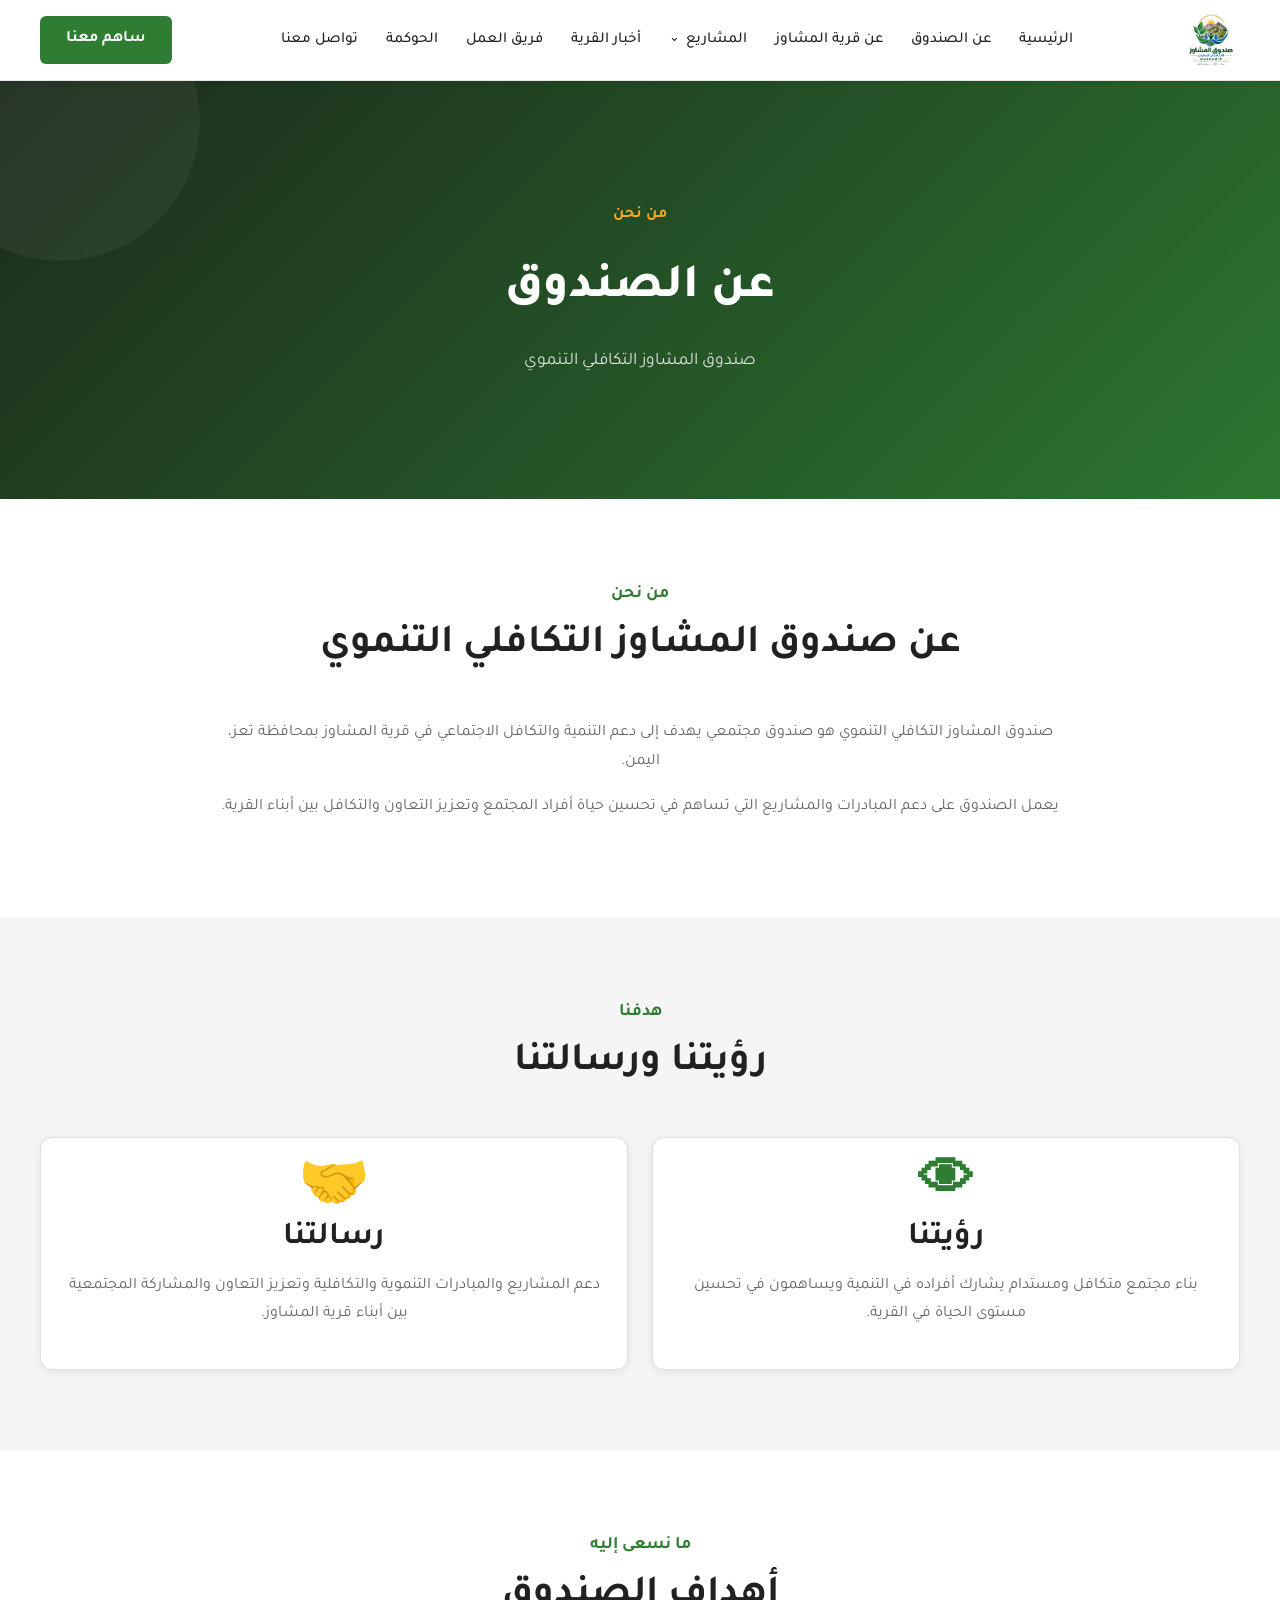
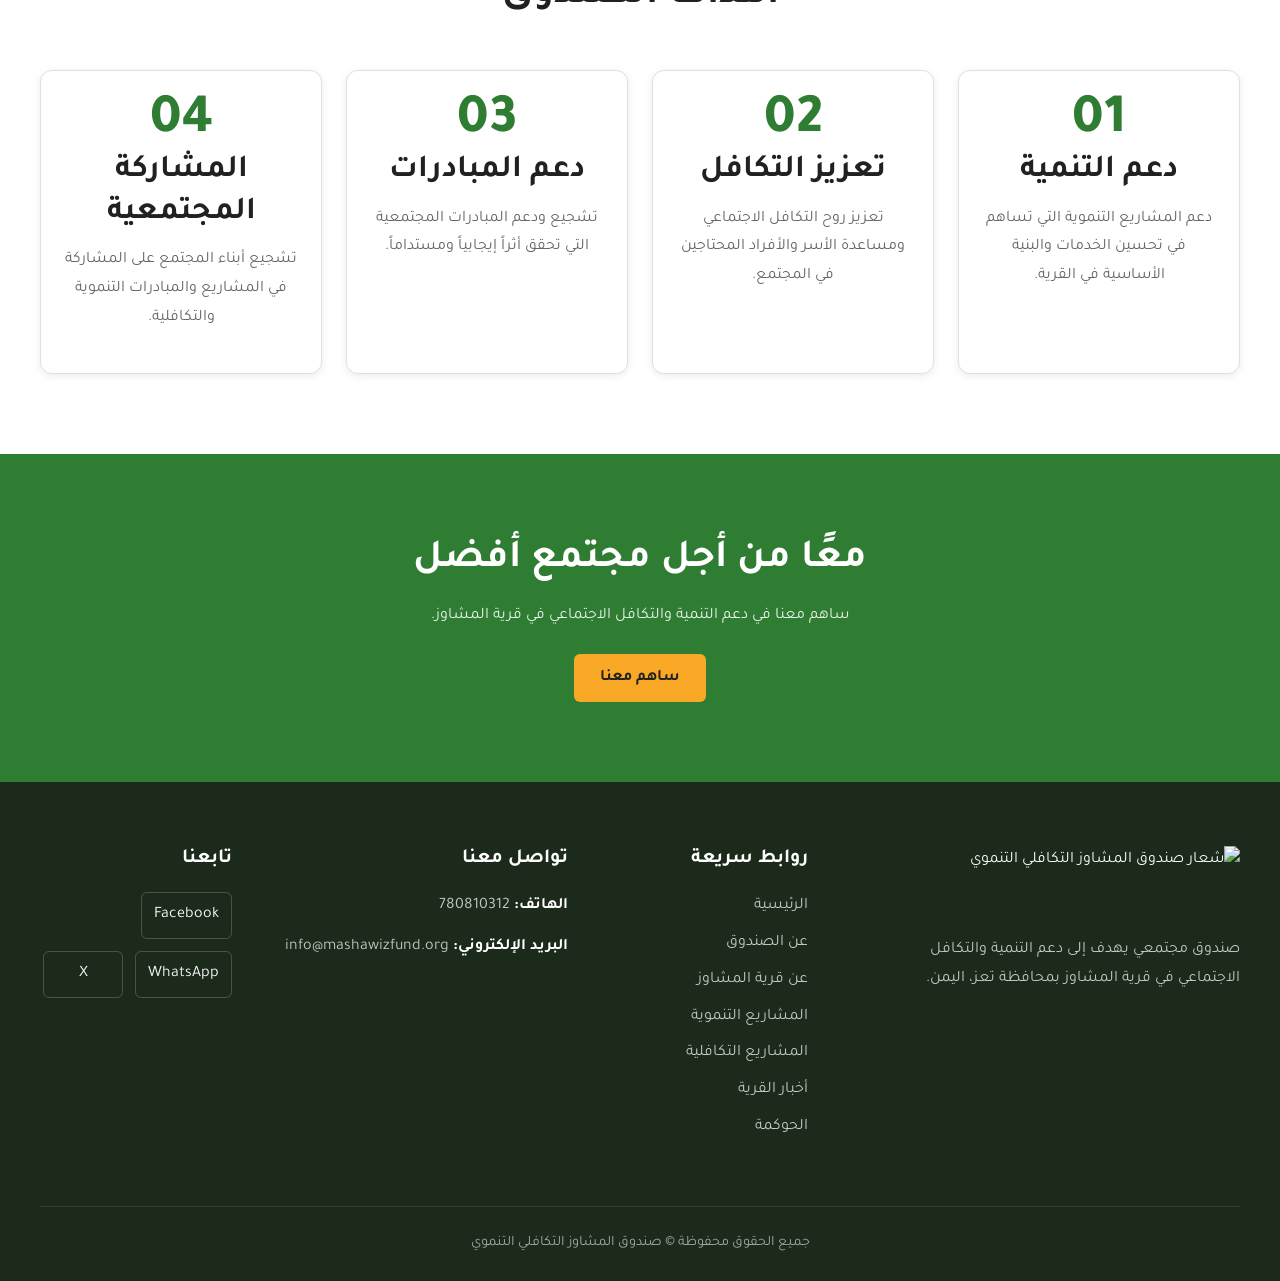
==== about/about.html @ 33dc65da "New Update" ====
<!DOCTYPE html>
<html lang="ar" dir="rtl">

<head>
    <meta charset="UTF-8">
    <meta name="viewport" content="width=device-width, initial-scale=1.0">

    <title>صندوق المشاوز التكافلي التنموي</title>

    <!-- Google Fonts -->
    <link rel="preconnect" href="https://fonts.googleapis.com">
    <link rel="preconnect" href="https://fonts.gstatic.com" crossorigin>

    <!-- Choose Tajawal or Cairo according to the project design -->
    <link href="https://fonts.googleapis.com/css2?family=Tajawal:wght@400;500;700;800&display=swap" rel="stylesheet">

    <!-- Main Stylesheet (shared across the whole site) -->
    <link rel="stylesheet" href="../Index/css/main.css">
    <link rel="stylesheet" href="../Index/css/header.css">
    <link rel="stylesheet" href="../Index/css/footer.css">
    <link rel="stylesheet" href="../Index/css/hero.css">
    <link rel="stylesheet" href="../Index/css/cards.css">
    <link rel="stylesheet" href="../Index/css/responsive.css">
</head>

<body>

    <!-- =====================================================
         HEADER / NAVBAR
         Shared across all pages
    ====================================================== -->
    <header class="site-header">

        <div class="container">

            <!-- Logo -->
            <a href="../Index/index.html" class="site-header__logo">
                <img src="../Images/logo.png" alt="شعار صندوق المشاوز التكافلي التنموي">
            </a>

            <!-- Mobile Menu Toggle -->
            <input type="checkbox" id="menu-toggle" class="site-header__menu-checkbox" aria-label="فتح القائمة">
            <label for="menu-toggle" class="site-header__menu-toggle" aria-label="فتح القائمة">
                <span></span>
                <span></span>
                <span></span>
            </label>

            <!-- Main Navigation -->
            <nav class="site-header__nav" aria-label="القائمة الرئيسية">

                <ul class="site-header__nav-list">

                    <li class="site-header__nav-item">
                        <a href="../Index/index.html">الرئيسية</a>
                    </li>

                    <li class="site-header__nav-item">
                        <a href="../about/about.html">عن الصندوق</a>
                    </li>

                    <li class="site-header__nav-item">
                        <a href="../village/village.html">عن قرية المشاوز</a>
                    </li>

                    <!-- Projects Dropdown -->
                    <li class="site-header__nav-item site-header__nav-item--dropdown">

                        <a href="../project/projects.html">
                            المشاريع
                        </a>

                        <ul class="site-header__dropdown">

                            <li>
                                <a href="..//project/projects.html">
                                    المشاريع التنموية
                                </a>
                            </li>

                            <li>
                                <a href="../Solidarity/solidarity.html">
                                    المشاريع التكافلية
                                </a>
                            </li>

                        </ul>

                    </li>

                    <li class="site-header__nav-item">
                        <a href="../news/news.html">أخبار القرية</a>
                    </li>

                    <li class="site-header__nav-item">
                        <a href="../team/team.html">فريق العمل</a>
                    </li>

                    <li class="site-header__nav-item">
                        <a href="../Governence/governence.html">الحوكمة</a>
                    </li>

                    <li class="site-header__nav-item">
                        <a href="../contact/contact.html">تواصل معنا</a>
                    </li>

                </ul>

            </nav>

            <!-- Main CTA -->
            <a href="../contribute/contribute.html" class="btn btn--primary">
                ساهم معنا
            </a>

        </div>

    </header>




    <main>

        <!-- =====================================================
             PAGE HERO
             Shared .page-hero from hero.css — reused across all
             
        ====================================================== -->
        <section class="page-hero">

            <div class="container">

                <p class="page-hero__label">
                    من نحن
                </p>

                <h1 class="page-hero__title">
                    عن الصندوق
                </h1>

                <p class="page-hero__description">
                    صندوق المشاوز التكافلي التنموي
                </p>

            </div>

        </section>


        <!-- =====================================================
             ABOUT INTRODUCTION
             Reuses .about-preview from cards.css
        ====================================================== -->
        <section class="about-preview">

            <div class="container">

                <div class="section-heading">

                    <span class="section-heading__label">
                        من نحن
                    </span>

                    <h2 class="section-heading__title">
                        عن صندوق المشاوز التكافلي التنموي
                    </h2>

                </div>

                <div class="about-preview__content">

                    <div class="about-preview__text">

                        <p>
                            صندوق المشاوز التكافلي التنموي هو صندوق مجتمعي
                            يهدف إلى دعم التنمية والتكافل الاجتماعي في قرية
                            المشاوز بمحافظة تعز، اليمن.
                        </p>

                        <p>
                            يعمل الصندوق على دعم المبادرات والمشاريع التي
                            تساهم في تحسين حياة أفراد المجتمع وتعزيز التعاون
                            والتكافل بين أبناء القرية.
                        </p>

                    </div>

                </div>

            </div>

        </section>


        <!-- =====================================================
             VISION & MISSION
             Reuses .solidarity-preview (bg + padding), .news-grid
             (2-col layout) and .team-card (card shell) from cards.css
        ====================================================== -->
        <section class="solidarity-preview">

            <div class="container">

                <div class="section-heading">

                    <span class="section-heading__label">
                        هدفنا
                    </span>

                    <h2 class="section-heading__title">
                        رؤيتنا ورسالتنا
                    </h2>

                </div>

                <div class="news-grid">

                    <!-- Vision -->
                    <article class="team-card">

                        <div class="stat-card__number">
                            👁
                        </div>

                        <h3 class="project-card__title">
                            رؤيتنا
                        </h3>

                        <p class="project-card__description">
                            بناء مجتمع متكافل ومستدام يشارك أفراده
                            في التنمية ويساهمون في تحسين مستوى الحياة
                            في القرية.
                        </p>

                    </article>

                    <!-- Mission -->
                    <article class="team-card">

                        <div class="stat-card__number">
                            🤝
                        </div>

                        <h3 class="project-card__title">
                            رسالتنا
                        </h3>

                        <p class="project-card__description">
                            دعم المشاريع والمبادرات التنموية والتكافلية
                            وتعزيز التعاون والمشاركة المجتمعية بين أبناء
                            قرية المشاوز.
                        </p>

                    </article>

                </div>

            </div>

        </section>


        <!-- =====================================================
             GOALS
             Reuses .team-preview (padding), .team-grid (4-col,
             already responsive) and .team-card from cards.css
        ====================================================== -->
        <section class="team-preview">

            <div class="container">

                <div class="section-heading">

                    <span class="section-heading__label">
                        ما نسعى إليه
                    </span>

                    <h2 class="section-heading__title">
                        أهداف الصندوق
                    </h2>

                </div>

                <div class="team-grid">

                    <!-- Goal 1 -->
                    <article class="team-card">

                        <div class="stat-card__number">
                            01
                        </div>

                        <h3 class="project-card__title">
                            دعم التنمية
                        </h3>

                        <p class="project-card__description">
                            دعم المشاريع التنموية التي تساهم في تحسين
                            الخدمات والبنية الأساسية في القرية.
                        </p>

                    </article>

                    <!-- Goal 2 -->
                    <article class="team-card">

                        <div class="stat-card__number">
                            02
                        </div>

                        <h3 class="project-card__title">
                            تعزيز التكافل
                        </h3>

                        <p class="project-card__description">
                            تعزيز روح التكافل الاجتماعي ومساعدة الأسر
                            والأفراد المحتاجين في المجتمع.
                        </p>

                    </article>

                    <!-- Goal 3 -->
                    <article class="team-card">

                        <div class="stat-card__number">
                            03
                        </div>

                        <h3 class="project-card__title">
                            دعم المبادرات
                        </h3>

                        <p class="project-card__description">
                            تشجيع ودعم المبادرات المجتمعية التي تحقق
                            أثراً إيجابياً ومستداماً.
                        </p>

                    </article>

                    <!-- Goal 4 -->
                    <article class="team-card">

                        <div class="stat-card__number">
                            04
                        </div>

                        <h3 class="project-card__title">
                            المشاركة المجتمعية
                        </h3>

                        <p class="project-card__description">
                            تشجيع أبناء المجتمع على المشاركة في المشاريع
                            والمبادرات التنموية والتكافلية.
                        </p>

                    </article>

                </div>

            </div>

        </section>


        <!-- =====================================================
             CONTRIBUTE CTA
             Reuses .contribute-cta from cards.css (same as homepage)
        ====================================================== -->
        <section class="contribute-cta">

            <div class="container">

                <div class="contribute-cta__content">

                    <h2>
                        معًا من أجل مجتمع أفضل
                    </h2>

                    <p>
                        ساهم معنا في دعم التنمية والتكافل الاجتماعي
                        في قرية المشاوز.
                    </p>

                    <a href="../contribute/contribute.html" class="btn btn--accent">
                        ساهم معنا
                    </a>

                </div>

            </div>

        </section>

    </main>




    <!-- =====================================================
         FOOTER
         Shared across all pages
    ====================================================== -->
    <footer class="site-footer">

        <div class="container">

            <div class="site-footer__grid">

                <!-- Footer About -->
                <div class="site-footer__about">

                    <a href="../Index/index.html" class="site-footer__logo">
                        <img src="../images/logo.png" alt="شعار صندوق المشاوز التكافلي التنموي">
                    </a>

                    <p>
                        صندوق مجتمعي يهدف إلى دعم التنمية والتكافل
                        الاجتماعي في قرية المشاوز بمحافظة تعز، اليمن.
                    </p>

                </div>


                <!-- Quick Links -->
                <div class="site-footer__links">

                    <h3>
                        روابط سريعة
                    </h3>

                    <ul>

                        <li>
                            <a href="../Index/index.html">
                                الرئيسية
                            </a>
                        </li>

                        <li>
                            <a href="about.html">
                                عن الصندوق
                            </a>
                        </li>

                        <li>
                            <a href="../village/village.html">
                                عن قرية المشاوز
                            </a>
                        </li>

                        <li>
                            <a href="../project/projects.html">
                                المشاريع التنموية
                            </a>
                        </li>

                        <li>
                            <a href="../Solidarity/solidarity.html">
                                المشاريع التكافلية
                            </a>
                        </li>

                        <li>
                            <a href="../news/news.html">
                                أخبار القرية
                            </a>
                        </li>

                        <li>
                            <a href="../Governence/governence.html">
                                الحوكمة
                            </a>
                        </li>

                    </ul>

                </div>


                <!-- Contact Information -->
                <div class="site-footer__contact">

                    <h3>
                        تواصل معنا
                    </h3>

                    <address>

                        <p>
                            <strong>الهاتف:</strong>
                            <a href="tel:780810312">
                                780810312
                            </a>
                        </p>

                        <p>
                            <strong>البريد الإلكتروني:</strong>
                            <a href="mailto:info@mashawizfund.org">
                                info@mashawizfund.org
                            </a>
                        </p>

                    </address>

                </div>


                <!-- Social Media -->
                <div class="site-footer__social">

                    <h3>
                        تابعنا
                    </h3>

                    <div class="social-links">

                        <a href="#" aria-label="فيسبوك">
                            Facebook
                        </a>

                        <a href="#" aria-label="واتساب">
                            WhatsApp
                        </a>

                        <a href="#" aria-label="تويتر">
                            X
                        </a>

                    </div>

                </div>

            </div>


            <!-- Footer Bottom -->
            <div class="site-footer__bottom">

                <p>
                    جميع الحقوق محفوظة © صندوق المشاوز التكافلي التنموي
                </p>

            </div>

        </div>

    </footer>


</body>

</html>
---- Index/css/main.css ----
/* =========================================================
   MAIN CSS
   Global styles, variables, typography and utilities
========================================================= */

/* -------------------------
   Design System
------------------------- */
:root {
    /* Primary Colors */
    --primary-color: #2E7D32;
    --primary-light: #4CAF50;

    /* Secondary Colors */
    --secondary-color: #1565C0;

    /* Accent */
    --accent-color: #F9A825;

    /* Text */
    --text-dark: #212121;
    --text-light: #FAFAFA;

    /* Backgrounds */
    --bg-light: #F5F5F5;
    --bg-dark: #1B2A1B;

    /* Additional UI Colors */
    --white: #FFFFFF;
    --border-color: #E0E0E0;
    --text-muted: #666666;

    /* Typography */
    --font-family: "Tajawal", "Cairo", sans-serif;

    /* Font Sizes */
    --fs-xs: 0.8rem;
    --fs-sm: 0.9rem;
    --fs-md: 1rem;
    --fs-lg: 1.1rem;
    --fs-xl: 1.5rem;
    --fs-2xl: 2rem;
    --fs-3xl: 2.5rem;
    --fs-4xl: 3rem;

    /* Layout */
    --container-width: 1200px;
    --section-padding: 5rem 0;

    /* Borders */
    --radius-sm: 6px;
    --radius-md: 12px;
    --radius-lg: 20px;

    /* Shadows */
    --shadow-sm: 0 2px 8px rgba(0, 0, 0, 0.08);
    --shadow-md: 0 8px 25px rgba(0, 0, 0, 0.10);
    --shadow-lg: 0 15px 40px rgba(0, 0, 0, 0.15);

    /* Transitions */
    --transition-fast: 0.2s ease;
    --transition-normal: 0.3s ease;

    /* -----------------------------------------------------
       Added from Governence/main.css & Solidarity/main.css
       (tokens that only existed locally on those pages)
       ----------------------------------------------------- */
    --text-medium: #555555;
    --bg-white: #FFFFFF;
    --border-light: #E5E5E5;
    --border-medium: #D6D6D6;

    --font-size-sm: 0.9rem;
    --font-size-base: 1rem;
    --font-size-lg: 1.1rem;

    --heading-xl: 3rem;
    --heading-lg: 2.4rem;
    --heading-md: 1.8rem;
    --heading-sm: 1.35rem;

    --line-height-body: 1.9;
    --line-height-heading: 1.35;

    --space-xs: 4px;
    --space-sm: 8px;
    --space-md: 16px;
    --space-lg: 24px;
    --space-xl: 32px;
    --space-2xl: 48px;
    --space-3xl: 64px;
    --space-4xl: 80px;
}


/* -------------------------
   Reset
------------------------- */
* {
    box-sizing: border-box;
    margin: 0;
    padding: 0;
}

html {
    scroll-behavior: smooth;
}

body {
    font-family: var(--font-family);
    font-size: var(--fs-md);
    line-height: 1.8;
    color: var(--text-dark);
    background-color: var(--white);
    direction: rtl;
}

img {
    display: block;
    width: 100%;
    max-width: 100%;
}

a {
    color: inherit;
    text-decoration: none;
}

button,
input,
textarea,
select {
    font: inherit;
}

button {
    cursor: pointer;
}

ul,
ol {
    list-style: none;
}


/* -------------------------
   Container
------------------------- */
.container {
    width: min(100% - 2rem, var(--container-width));
    margin-inline: auto;
}


/* -------------------------
   Typography
------------------------- */
h1,
h2,
h3,
h4,
h5,
h6 {
    line-height: 1.3;
    font-weight: 700;
}

h1 {
    font-size: clamp(2.5rem, 5vw, 3rem);
}

h2 {
    font-size: clamp(2rem, 4vw, 2.5rem);
}

h3 {
    font-size: clamp(1.5rem, 3vw, 2rem);
}

p {
    font-size: 1rem;
}


/* -------------------------
   Buttons
------------------------- */
.btn {
    display: inline-flex;
    align-items: center;
    justify-content: center;

    min-height: 48px;
    padding: 0.7rem 1.5rem;

    border: 2px solid transparent;
    border-radius: var(--radius-sm);

    font-weight: 700;
    line-height: 1.2;

    transition:
        background-color var(--transition-normal),
        color var(--transition-normal),
        border-color var(--transition-normal),
        transform var(--transition-normal),
        box-shadow var(--transition-normal);
}

.btn:hover {
    transform: translateY(-2px);
}

.btn--primary {
    color: var(--text-light);
    background-color: var(--primary-color);
}

.btn--primary:hover {
    background-color: var(--primary-light);
    box-shadow: var(--shadow-sm);
}

.btn--secondary {
    color: var(--white);
    background-color: var(--secondary-color);
}

.btn--secondary:hover {
    background-color: #0D47A1;
}

.btn--accent {
    color: var(--text-dark);
    background-color: var(--accent-color);
}

.btn--accent:hover {
    background-color: #FBC02D;
}

.btn--outline {
    color: var(--primary-color);
    background-color: transparent;
    border-color: var(--primary-color);
}

.btn--outline:hover {
    color: var(--white);
    background-color: var(--primary-color);
}
/* -------------------------
   Form Elements
   Generic input/textarea/label styling, reusable on any
   page that needs a form (contact, volunteer sign-up...).
------------------------- */
.form-group {
    margin-bottom: 1.5rem;
}

.form-group label {
    display: block;

    margin-bottom: 0.5rem;

    color: var(--text-dark);
    font-size: var(--fs-sm);
    font-weight: 700;
}

.form-group input,
.form-group textarea {
    width: 100%;

    padding: 0.75rem 1rem;

    color: var(--text-dark);
    background-color: var(--white);

    border: 1px solid var(--border-color);
    border-radius: var(--radius-sm);

    transition:
        border-color var(--transition-fast),
        box-shadow var(--transition-fast);
}

.form-group textarea {
    resize: vertical;
}

.form-group input::placeholder,
.form-group textarea::placeholder {
    color: var(--text-muted);
}

.form-group input:focus,
.form-group textarea:focus {
    outline: none;

    border-color: var(--primary-color);
    box-shadow: 0 0 0 3px rgba(46, 125, 50, 0.15);
}

/* -------------------------
   Section Heading
------------------------- */
.section-heading {
    max-width: 750px;
    margin: 0 auto 3rem;
    text-align: center;
}

.section-heading__label {
    display: inline-block;
    margin-bottom: 0.5rem;

    color: var(--primary-color);
    font-size: var(--fs-lg);
    font-weight: 700;
}

.section-heading__title {
    margin-bottom: 1rem;
}

.section-heading__description {
    color: var(--text-muted);
}

.section-action {
    margin-top: 2.5rem;
    text-align: center;
}


/* -------------------------
   Global Sections
------------------------- */
.about-preview,
.statistics,
.projects-preview,
.solidarity-preview,
.village-preview,
.news-preview,
.team-preview,
.governance-preview,
.contribute-cta {
    padding: var(--section-padding);
}


/* =========================================================
   ADDED FROM LOCAL FILES (Governence/main.css & Solidarity/main.css)
   Everything below is new — nothing above this line was changed.
========================================================= */

/* -------------------------
   Section System
   (identical in both local files)
------------------------- */
.section {
    padding-block: var(--space-4xl);
}

.section--light {
    background-color: var(--bg-light);
}

.section-heading--center {
    margin-inline: auto;
    text-align: center;
}

.section-heading--center .section-heading__description {
    margin-inline: auto;
}


/* -------------------------
   Section Label
   (identical in both local files)
------------------------- */
.section-label {
    display: inline-flex;
    align-items: center;
    gap: var(--space-sm);

    color: var(--primary-color);
    font-size: var(--font-size-sm);
    font-weight: 700;
}

.section-label::before {
    content: "";

    width: 28px;
    height: 3px;

    border-radius: 20px;

    background-color: var(--accent-color);
}

.section-label--light {
    color: var(--text-light);
}


/* -------------------------
   Page Hero
   NOTE: Governence and Solidarity versions differ slightly —
   Governence has one decorative circle (::after), Solidarity
   has two (::before + ::after) with a gold-tinted second one,
   and the gradient opacity differs very slightly (.97/.92 vs
   .98/.93). This is the Governence version. If you want
   Solidarity's extra circle preserved, it should stay as a
   small page-specific override rather than merged here.
------------------------- */
.page-hero {
    position: relative;

    padding-block: 90px;

    background:
        linear-gradient(
            135deg,
            rgba(27, 42, 27, 0.97),
            rgba(46, 125, 50, 0.92)
        );

    overflow: hidden;
}

.page-hero::after {
    content: "";

    position: absolute;

    width: 280px;
    height: 280px;

    top: -100px;
    left: -80px;

    border-radius: 50%;

    background: rgba(255, 255, 255, 0.05);
}

.page-hero__container {
    position: relative;
    z-index: 1;
}

.page-hero .section-label {
    color: #D8EFD9;
}

.page-hero__title {
    margin-top: var(--space-md);

    color: var(--text-light);
    font-size: var(--heading-xl);
    font-weight: 800;
}

.page-hero__description {
    max-width: 720px;
    margin-top: var(--space-lg);

    color: rgba(255, 255, 255, 0.88);
    font-size: 1.1rem;
    line-height: 2;
}


/* -------------------------
   CTA Box
   NOTE: Solidarity adds a second decorative pseudo-element
   (::after, gold-tinted circle top-right) that Governence
   doesn't have. This is the shared/common version (::before
   only). Add Solidarity's ::after separately if you want to
   keep that extra decoration on the Solidarity page.
------------------------- */
.cta-box {
    position: relative;

    display: flex;
    align-items: center;
    justify-content: space-between;
    gap: var(--space-2xl);

    padding: var(--space-3xl);

    background-color: var(--bg-dark);
    border-radius: var(--radius-lg);

    overflow: hidden;
}

.cta-box::before {
    content: "";

    position: absolute;

    width: 240px;
    height: 240px;

    left: -80px;
    bottom: -120px;

    border-radius: 50%;

    background-color: rgba(76, 175, 80, 0.12);
}

.cta-box__content {
    position: relative;
    z-index: 1;

    max-width: 700px;
}

.cta-box__title {
    margin-top: var(--space-md);

    color: var(--text-light);
    font-size: var(--heading-md);
}

.cta-box__text {
    margin-top: var(--space-md);

    color: rgba(255, 255, 255, 0.78);
    line-height: 1.9;
}

.cta-box__action {
    position: relative;
    z-index: 1;

    flex-shrink: 0;
}


/* -------------------------
   Secondary Button System (".button", distinct from ".btn")
   NOTE: this is a second, separate button naming convention
   used only on Governence/Solidarity markup. Left as-is and
   not merged into ".btn" per your instruction not to change
   existing classes. Governence's version includes a
   button--primary:hover state that Solidarity's didn't have;
   included here since it doesn't remove anything, only adds
   a hover effect that was previously missing on Solidarity.
------------------------- */
.button {
    display: inline-flex;
    align-items: center;
    justify-content: center;

    min-height: 48px;
    padding: 12px 24px;

    border: 2px solid transparent;
    border-radius: var(--radius-sm);

    font-weight: 700;
    cursor: pointer;

    transition:
        background-color var(--transition-fast),
        color var(--transition-fast),
        transform var(--transition-fast),
        box-shadow var(--transition-fast);
}

.button:hover {
    transform: translateY(-2px);
}

.button--primary {
    color: var(--text-light);
    background-color: var(--primary-color);
}

.button--primary:hover {
    background-color: #256B29;
    box-shadow: var(--shadow-sm);
}

.button--secondary {
    color: var(--text-light);
    background-color: var(--secondary-color);
}

.button--accent {
    color: var(--text-dark);
    background-color: var(--accent-color);
}

.button--outline {
    color: var(--primary-color);
    background-color: transparent;
    border-color: var(--primary-color);
}


/* =========================================================
   GOVERNANCE-SPECIFIC (from Governence/main.css)
========================================================= */

.governance-intro {
    background-color: var(--bg-white);
}

.governance-grid {
    display: grid;
    grid-template-columns: repeat(3, 1fr);
    gap: var(--space-xl);
}

.info-card {
    padding: var(--space-2xl);

    background-color: var(--bg-white);

    border: 1px solid var(--border-light);
    border-radius: var(--radius-md);

    box-shadow: var(--shadow-sm);

    transition:
        transform var(--transition-normal),
        box-shadow var(--transition-normal);
}

.info-card:hover {
    transform: translateY(-5px);
    box-shadow: var(--shadow-md);
}

.info-card__icon {
    display: flex;
    align-items: center;
    justify-content: center;

    width: 52px;
    height: 52px;

    margin-bottom: var(--space-lg);

    color: var(--text-light);
    background-color: var(--primary-color);

    border-radius: var(--radius-sm);

    font-size: 1.4rem;
    font-weight: 700;
}

.info-card:nth-child(2) .info-card__icon {
    background-color: var(--secondary-color);
}

.info-card:nth-child(3) .info-card__icon {
    color: var(--text-dark);
    background-color: var(--accent-color);
}

.info-card__title {
    margin-bottom: var(--space-md);
    font-size: var(--heading-sm);
}

.info-card__text {
    line-height: 1.9;
}

.structure {
    max-width: 900px;
    margin-inline: auto;

    text-align: center;
}

.structure__main {
    display: flex;
    justify-content: center;
}

.structure-card {
    width: 100%;

    padding: var(--space-xl);

    background-color: var(--bg-white);

    border: 1px solid var(--border-light);
    border-radius: var(--radius-md);

    box-shadow: var(--shadow-sm);

    text-align: right;

    transition:
        transform var(--transition-normal),
        box-shadow var(--transition-normal);
}

.structure-card:hover {
    transform: translateY(-4px);
    box-shadow: var(--shadow-md);
}

.structure-card--primary {
    max-width: 520px;
    border-top: 4px solid var(--primary-color);
}

.structure-card__tag {
    display: inline-block;

    margin-bottom: var(--space-sm);
    padding: 4px 12px;

    color: var(--primary-color);
    background-color: #EAF5EA;

    border-radius: 30px;

    font-size: 0.85rem;
    font-weight: 700;
}

.structure-card__tag--blue {
    color: var(--secondary-color);
    background-color: #E8F1FC;
}

.structure-card__tag--gold {
    color: #8A6500;
    background-color: #FFF4D5;
}

.structure-card__title {
    margin-bottom: var(--space-sm);
    font-size: 1.4rem;
}

.structure-card__text {
    line-height: 1.9;
}

.structure__line {
    width: 2px;
    height: 50px;

    margin-inline: auto;

    background-color: var(--border-medium);
}

.structure__children {
    display: grid;
    grid-template-columns: repeat(2, 1fr);
    gap: var(--space-xl);
}

.principles-grid {
    display: grid;
    grid-template-columns: repeat(4, 1fr);
    gap: var(--space-lg);
}

.principle-card {
    position: relative;

    padding: var(--space-xl);
    min-height: 210px;

    background-color: var(--bg-white);

    border: 1px solid var(--border-light);
    border-radius: var(--radius-md);

    overflow: hidden;

    transition:
        transform var(--transition-normal),
        box-shadow var(--transition-normal);
}

.principle-card:hover {
    transform: translateY(-5px);
    box-shadow: var(--shadow-md);
}

.principle-card::after {
    content: "";

    position: absolute;

    width: 90px;
    height: 90px;

    left: -30px;
    bottom: -35px;

    border-radius: 50%;

    background-color: rgba(46, 125, 50, 0.06);
}

.principle-card__number {
    display: block;
    margin-bottom: var(--space-xl);

    color: var(--primary-color);

    font-size: 0.85rem;
    font-weight: 800;
}

.principle-card h3 {
    margin-bottom: var(--space-sm);
    font-size: 1.3rem;
}

.principle-card p {
    line-height: 1.8;
}

.policy-list {
    display: flex;
    flex-direction: column;
    gap: var(--space-lg);

    max-width: 900px;
}

.policy-item {
    display: flex;
    align-items: flex-start;
    gap: var(--space-lg);

    padding: var(--space-xl);

    background-color: var(--bg-white);

    border: 1px solid var(--border-light);
    border-radius: var(--radius-md);

    transition:
        transform var(--transition-normal),
        box-shadow var(--transition-normal);
}

.policy-item:hover {
    transform: translateX(-4px);
    box-shadow: var(--shadow-sm);
}

.policy-item__number {
    flex-shrink: 0;

    display: flex;
    align-items: center;
    justify-content: center;

    width: 48px;
    height: 48px;

    color: var(--text-light);
    background-color: var(--primary-color);

    border-radius: var(--radius-sm);

    font-size: 0.85rem;
    font-weight: 700;
}

.policy-item__content h3 {
    margin-bottom: var(--space-sm);
    font-size: 1.3rem;
}

.policy-item__content p {
    line-height: 1.9;
}

.governance-cta {
    padding-top: 0;
    background-color: var(--bg-white);
}


/* =========================================================
   SOLIDARITY-SPECIFIC (from Solidarity/main.css)
========================================================= */

.solidarity-intro {
    background-color: var(--bg-white);
}

.solidarity-highlights {
    display: grid;
    grid-template-columns: repeat(3, 1fr);
    gap: var(--space-xl);
}

.solidarity-highlight {
    display: flex;
    align-items: flex-start;
    gap: var(--space-lg);

    padding: var(--space-xl);

    background-color: var(--bg-white);

    border: 1px solid var(--border-light);
    border-radius: var(--radius-md);

    box-shadow: var(--shadow-sm);

    transition:
        transform var(--transition-normal),
        box-shadow var(--transition-normal);
}

.solidarity-highlight:hover {
    transform: translateY(-5px);
    box-shadow: var(--shadow-md);
}

.solidarity-highlight__icon {
    display: flex;
    align-items: center;
    justify-content: center;
    flex-shrink: 0;

    width: 52px;
    height: 52px;

    color: var(--text-light);
    background-color: var(--primary-color);

    border-radius: var(--radius-sm);

    font-size: 1.35rem;
    font-weight: 700;
}

.solidarity-highlight__icon--blue {
    background-color: var(--secondary-color);
}

.solidarity-highlight__icon--gold {
    color: var(--text-dark);
    background-color: var(--accent-color);
}

.solidarity-highlight h3 {
    margin-bottom: var(--space-sm);
    font-size: 1.3rem;
}

.solidarity-highlight p {
    line-height: 1.85;
}

.solidarity-grid {
    display: grid;
    grid-template-columns: repeat(2, 1fr);
    gap: var(--space-xl);
}

.solidarity-card {
    display: grid;
    grid-template-columns: 180px 1fr;

    min-height: 240px;

    overflow: hidden;

    background-color: var(--bg-white);

    border: 1px solid var(--border-light);
    border-radius: var(--radius-md);

    box-shadow: var(--shadow-sm);

    transition:
        transform var(--transition-normal),
        box-shadow var(--transition-normal);
}

.solidarity-card:hover {
    transform: translateY(-5px);
    box-shadow: var(--shadow-md);
}

.solidarity-card__visual {
    display: flex;
    align-items: center;
    justify-content: center;

    min-height: 240px;

    color: rgba(255, 255, 255, 0.9);

    background:
        linear-gradient(
            145deg,
            var(--primary-color),
            var(--primary-light)
        );

    font-size: 2.4rem;
    font-weight: 800;
}

.solidarity-card__visual--blue {
    background:
        linear-gradient(
            145deg,
            #1565C0,
            #1976D2
        );
}

.solidarity-card__visual--gold {
    color: var(--text-dark);

    background:
        linear-gradient(
            145deg,
            #F9A825,
            #FFD166
        );
}

.solidarity-card__visual--dark {
    background:
        linear-gradient(
            145deg,
            #1B2A1B,
            #315A31
        );
}

.solidarity-card__content {
    display: flex;
    flex-direction: column;
    align-items: flex-start;

    padding: var(--space-xl);
}

.solidarity-card__category {
    display: inline-block;

    margin-bottom: var(--space-sm);
    padding: 4px 12px;

    color: var(--primary-color);
    background-color: #EAF5EA;

    border-radius: 30px;

    font-size: 0.82rem;
    font-weight: 700;
}

.solidarity-card__title {
    margin-bottom: var(--space-sm);
    font-size: 1.4rem;
}

.solidarity-card__text {
    margin-bottom: var(--space-lg);
    line-height: 1.85;
}

.solidarity-card__link {
    display: inline-flex;
    align-items: center;
    gap: 8px;

    margin-top: auto;

    color: var(--primary-color);
    font-weight: 700;

    transition:
        gap var(--transition-fast),
        color var(--transition-fast);
}

.solidarity-card__link:hover {
    gap: 12px;
    color: var(--secondary-color);
}

.solidarity-process {
    background-color: var(--bg-white);
}

.process-grid {
    display: grid;
    grid-template-columns:
        1fr
        auto
        1fr
        auto
        1fr;

    align-items: center;
    gap: var(--space-lg);

    max-width: 1000px;
    margin-inline: auto;
}

.process-step {
    position: relative;

    padding: var(--space-xl);

    text-align: center;

    background-color: var(--bg-white);

    border: 1px solid var(--border-light);
    border-radius: var(--radius-md);

    box-shadow: var(--shadow-sm);

    transition:
        transform var(--transition-normal),
        box-shadow var(--transition-normal);
}

.process-step:hover {
    transform: translateY(-5px);
    box-shadow: var(--shadow-md);
}

.process-step__number {
    display: flex;
    align-items: center;
    justify-content: center;

    width: 50px;
    height: 50px;

    margin: 0 auto var(--space-lg);

    color: var(--text-light);
    background-color: var(--primary-color);

    border-radius: 50%;

    font-size: 0.85rem;
    font-weight: 800;
}

.process-step:nth-of-type(3) .process-step__number {
    background-color: var(--secondary-color);
}

.process-step h3 {
    margin-bottom: var(--space-sm);
    font-size: 1.3rem;
}

.process-step p {
    line-height: 1.8;
}

.process-arrow {
    color: var(--accent-color);

    font-size: 1.8rem;
    font-weight: 700;
}

.solidarity-cta {
    padding-top: 0;
}
---- Index/css/header.css ----
/* =========================================================
   HEADER / NAVBAR
========================================================= */

.site-header {
    position: relative;
    z-index: 1000;

    width: 100%;

    background-color: #FFFFFF;
    border-bottom: 1px solid #E5E5E5;

    box-shadow: var(--shadow-sm);
}

.site-header>.container {
    min-height: 80px;

    display: flex;
    align-items: center;
    gap: 2rem;
}


/* -------------------------
   Logo
------------------------- */
.site-header__logo {
    flex-shrink: 0;

    display: flex;
    align-items: center;
}

.site-header__logo img {
    width: auto;
    height: 58px;
    object-fit: contain;
}


/* -------------------------
   Navigation
------------------------- */
.site-header__nav {
    flex: 1;
}

.site-header__nav-list {
    display: flex;
    align-items: center;
    justify-content: center;
    gap: 0.25rem;
}

.site-header__nav-item {
    position: relative;
}

.site-header__nav-item>a {
    display: flex;
    align-items: center;

    min-height: 48px;
    padding: 0.5rem 0.75rem;

    color: var(--text-dark);
    font-size: 0.95rem;
    font-weight: 500;

    border-radius: var(--radius-sm);

    transition:
        color var(--transition-fast),
        background-color var(--transition-fast);
}

.site-header__nav-item>a:hover {
    color: var(--primary-color);
    background-color: rgba(46, 125, 50, 0.08);
}


/* -------------------------
   Dropdown
------------------------- */
.site-header__nav-item--dropdown>a::after {
    content: "⌄";

    margin-right: 0.4rem;
    font-size: 0.8rem;
}

.site-header__dropdown {
    position: absolute;
    top: calc(100% + 0.5rem);
    right: 0;

    min-width: 220px;

    padding: 0.5rem;

    /* Solid background */
    background-color: #FFFFFF;

    /* Solid border */
    border: 1px solid #E5E5E5;
    border-radius: var(--radius-md);

    box-shadow: var(--shadow-md);

    opacity: 0;
    visibility: hidden;
    transform: translateY(10px);

    transition:
        opacity var(--transition-normal),
        visibility var(--transition-normal),
        transform var(--transition-normal);

    z-index: 2000;

}

.site-header__nav-item--dropdown:hover .site-header__dropdown {
    opacity: 1;
    visibility: visible;
    transform: translateY(0);
}

.site-header__dropdown a {
    display: block;

    padding: 0.75rem 1rem;

    color: var(--text-dark);
    border-radius: var(--radius-sm);

    transition:
        color var(--transition-fast),
        background-color var(--transition-fast);
}

.site-header__dropdown a:hover {
    color: var(--primary-color);
    background-color: var(--bg-light);
}


/* -------------------------
   CTA
------------------------- */
.site-header>.container>.btn {
    flex-shrink: 0;
}


/* -------------------------
   Mobile Menu Checkbox (hidden)
   
------------------------- */
.site-header__menu-checkbox {
    display: none;
}


/* -------------------------
   Mobile Menu Button (label)
------------------------- */
.site-header__menu-toggle {
    display: none;

    width: 44px;
    height: 44px;

    padding: 0.5rem;

    background: transparent;
    border: 0;

    cursor: pointer;
}

.site-header__menu-toggle span {
    display: block;

    width: 100%;
    height: 3px;

    margin: 5px 0;

    background-color: var(--text-dark);
    border-radius: 3px;

    transition:
        transform 0.3s ease,
        opacity 0.3s ease;
}


/* -------------------------
   Hamburger → X animation
   When the checkbox is checked, the three
   bars morph into an X.
------------------------- */
.site-header__menu-checkbox:checked~.site-header__menu-toggle span:nth-child(1) {
    transform: translateY(8px) rotate(45deg);
}

.site-header__menu-checkbox:checked~.site-header__menu-toggle span:nth-child(2) {
    opacity: 0;
}

.site-header__menu-checkbox:checked~.site-header__menu-toggle span:nth-child(3) {
    transform: translateY(-8px) rotate(-45deg);
}
---- Index/css/footer.css ----
/* =========================================================
   FOOTER
========================================================= */

.site-footer {
    color: var(--text-light);
    background-color: var(--bg-dark);
}


/* -------------------------
   Footer Grid
------------------------- */
.site-footer__grid {
    display: grid;

    grid-template-columns:
        2fr
        1fr
        1.5fr
        1fr;

    gap: 3rem;

    padding: 4rem 0;
}


/* -------------------------
   Footer Headings
------------------------- */
.site-footer h3 {
    margin-bottom: 1.25rem;

    color: var(--white);
    font-size: 1.25rem;
}


/* -------------------------
   Footer About
------------------------- */
.site-footer__logo {
    display: inline-block;
    margin-bottom: 1.25rem;
}

.site-footer__logo img {
    width: auto;
    height: 70px;
}

.site-footer__about p {
    max-width: 350px;

    color: rgba(250, 250, 250, 0.75);
}


/* -------------------------
   Quick Links
------------------------- */
.site-footer__links ul {
    display: flex;
    flex-direction: column;
    gap: 0.5rem;
}

.site-footer__links a {
    color: rgba(250, 250, 250, 0.75);

    transition:
        color var(--transition-fast),
        padding-right var(--transition-fast);
}

.site-footer__links a:hover {
    padding-right: 5px;
    color: var(--white);
}


/* -------------------------
   Contact
------------------------- */
.site-footer__contact address {
    font-style: normal;
}

.site-footer__contact p {
    margin-bottom: 0.75rem;
    color: rgba(250, 250, 250, 0.75);
}

.site-footer__contact strong {
    color: var(--white);
}

.site-footer__contact a {
    transition: color var(--transition-fast);
}

.site-footer__contact a:hover {
    color: var(--accent-color);
}


/* -------------------------
   Social Media
------------------------- */
.social-links {
    display: flex;
    flex-wrap: wrap;
    gap: 0.75rem;
}

.social-links a {
    display: inline-flex;
    align-items: center;
    justify-content: center;

    min-width: 80px;
    padding: 0.5rem 0.75rem;

    color: var(--text-light);

    border: 1px solid rgba(250, 250, 250, 0.2);
    border-radius: var(--radius-sm);

    transition:
        background-color var(--transition-fast),
        border-color var(--transition-fast);
}

.social-links a:hover {
    background-color: var(--primary-color);
    border-color: var(--primary-color);
}


/* -------------------------
   Footer Bottom
------------------------- */
.site-footer__bottom {
    padding: 1.5rem 0;

    text-align: center;

    border-top: 1px solid rgba(250, 250, 250, 0.1);
}

.site-footer__bottom p {
    color: rgba(250, 250, 250, 0.6);
    font-size: var(--fs-sm);
}
---- Index/css/hero.css ----
/* =========================================================
   HERO SECTION
========================================================= */

.hero {
    position: relative;

    min-height: 650px;

    display: flex;
    align-items: center;

    overflow: hidden;

    color: var(--white);
}


/* -------------------------
   Background
------------------------- */
.hero__background {
    position: absolute;
    inset: 0;

    z-index: 0;
}

.hero__background img {
    width: 100%;
    height: 100%;

    object-fit: cover;
    object-position: center;
}


/* -------------------------
   Overlay
------------------------- */
.hero__overlay {
    position: absolute;
    inset: 0;

    z-index: 1;

    background:
        linear-gradient(
            90deg,
            rgba(27, 42, 27, 0.85),
            rgba(27, 42, 27, 0.55),
            rgba(27, 42, 27, 0.35)
        );
}


/* -------------------------
   Content
------------------------- */
.hero > .container {
    position: relative;
    z-index: 2;
}

.hero__content {
    max-width: 700px;

    padding: 5rem 0;
}

.hero__subtitle {
    margin-bottom: 1rem;

    color: var(--accent-color);
    font-size: 1.2rem;
    font-weight: 700;
}

.hero__title {
    margin-bottom: 1.5rem;

    color: var(--white);
    font-size: clamp(2.5rem, 6vw, 4rem);
    font-weight: 800;
    line-height: 1.25;
}

.hero__description {
    max-width: 620px;
    margin-bottom: 2rem;

    color: rgba(250, 250, 250, 0.9);
    font-size: 1.1rem;
}


/* -------------------------
   Actions
------------------------- */
.hero__actions {
    display: flex;
    flex-wrap: wrap;
    gap: 1rem;
}

.hero__actions .btn--secondary {
    border: 2px solid rgba(255, 255, 255, 0.5);
}


/* =========================================================
   PAGE HERO
   Shorter banner for inner pages (About, Team, News,
   Governance, Village, Contact...) — no background photo,
   just a solid dark band. Breakpoint overrides already
   exist in responsive.css.
========================================================= */

.page-hero {
    padding-block: 120px;

    text-align: center;

    color: var(--white);
    background-color: var(--bg-dark);
}

.page-hero__label {
    display: inline-block;

    margin-bottom: 0.75rem;

    color: var(--accent-color);
    font-weight: 700;
}

.page-hero__title {
    margin-bottom: 1rem;

    color: var(--white);
    font-size: clamp(2.5rem, 5vw, 3rem);
}

.page-hero__description {
    max-width: 700px;
    margin-inline: auto;

    color: rgba(250, 250, 250, 0.85);
    font-size: 1.1rem;
}
---- Index/css/cards.css ----
/* =========================================================
   CARDS
   Statistics, Projects, News and Team
========================================================= */



/* =========================================================
   INFO LIST
   Generic vertical stack of icon cards — reusable anywhere
   a short list of details is needed (contact info, etc.)
========================================================= */

.info-list {
    display: flex;
    flex-direction: column;

    gap: 1.25rem;
}

/* =========================================================
   STATISTICS
========================================================= */

.statistics {
    background-color: var(--bg-light);
}

.statistics__grid {
    display: grid;

    grid-template-columns: repeat(3, 1fr);

    gap: 1.5rem;
}

.stat-card {
    padding: 2.5rem 1.5rem;

    text-align: center;

    background-color: var(--white);

    border-radius: var(--radius-md);

    box-shadow: var(--shadow-sm);

    transition:
        transform var(--transition-normal),
        box-shadow var(--transition-normal);
}

.stat-card:hover {
    transform: translateY(-5px);
    box-shadow: var(--shadow-md);
}

.stat-card__number {
    color: var(--primary-color);

    font-size: clamp(2.5rem, 5vw, 3.5rem);
    font-weight: 800;
    line-height: 1;
}

.stat-card__unit {
    display: inline-block;

    margin-top: 0.5rem;

    color: var(--secondary-color);
    font-weight: 700;
}

.stat-card__title {
    margin-top: 0.75rem;

    color: var(--text-dark);
    font-weight: 700;
}


/* =========================================================
   PROJECT CARDS
========================================================= */

.projects-grid {
    display: grid;

    grid-template-columns: repeat(3, 1fr);

    gap: 1.5rem;
}

.project-card {
    overflow: hidden;

    background-color: var(--white);

    border: 1px solid var(--border-color);
    border-radius: var(--radius-md);

    box-shadow: var(--shadow-sm);

    transition:
        transform var(--transition-normal),
        box-shadow var(--transition-normal);
}

.project-card:hover {
    transform: translateY(-5px);
    box-shadow: var(--shadow-md);
}

.project-card__image {
    aspect-ratio: 16 / 10;
    overflow: hidden;
}

.project-card__image img {
    width: 100%;
    height: 100%;

    object-fit: cover;

    transition: transform var(--transition-normal);
}

.project-card:hover .project-card__image img {
    transform: scale(1.04);
}

.project-card__content {
    padding: 1.5rem;
}

.project-card__title {
    margin-bottom: 0.75rem;
}

.project-card__description {
    margin-bottom: 1rem;

    color: var(--text-muted);
}

.project-card__link {
    color: var(--primary-color);
    font-weight: 700;

    transition: color var(--transition-fast);
}

.project-card__link:hover {
    color: var(--secondary-color);
}


/* =========================================================
   SOLIDARITY
========================================================= */

.solidarity-preview {
    background-color: var(--bg-light);
}


/* =========================================================
   TEAM CARDS
========================================================= */

.team-group {
    margin-bottom: 3rem;
}

.team-group:last-of-type {
    margin-bottom: 0;
}

.team-group__title {
    margin-bottom: 1.5rem;

    color: var(--primary-color);

    text-align: center;
}

.team-grid {
    display: grid;

    grid-template-columns: repeat(4, 1fr);

    gap: 1.5rem;
}

.team-card {
    padding: 1.5rem;

    text-align: center;

    background-color: var(--white);

    border: 1px solid var(--border-color);
    border-radius: var(--radius-md);

    box-shadow: var(--shadow-sm);

    transition:
        transform var(--transition-normal),
        box-shadow var(--transition-normal);
}

.team-card:hover {
    transform: translateY(-5px);
    box-shadow: var(--shadow-md);
}

.team-card__image {
    width: 120px;
    height: 120px;

    margin: 0 auto 1rem;

    overflow: hidden;

    border-radius: 50%;

    border: 4px solid var(--bg-light);
}

.team-card__image img {
    width: 100%;
    height: 100%;

    object-fit: cover;
}

.team-card__name {
    margin-bottom: 0.25rem;
}

.team-card__position {
    color: var(--primary-color);
    font-size: var(--fs-sm);
}


/* =========================================================
   NEWS CARDS
========================================================= */

.news-preview {
    background-color: var(--bg-light);
}

.news-grid {
    display: grid;

    grid-template-columns: repeat(2, 1fr);

    gap: 1.5rem;
}

.news-card {
    display: grid;

    grid-template-columns: 220px 1fr;

    overflow: hidden;

    background-color: var(--white);

    border-radius: var(--radius-md);

    box-shadow: var(--shadow-sm);

    transition:
        transform var(--transition-normal),
        box-shadow var(--transition-normal);
}

.news-card:hover {
    transform: translateY(-4px);
    box-shadow: var(--shadow-md);
}

.news-card__image {
    min-height: 100%;
}

.news-card__image img {
    width: 100%;
    height: 100%;

    object-fit: cover;
}

.news-card__content {
    padding: 1.5rem;
}

.news-card__date {
    display: block;

    margin-bottom: 0.5rem;

    color: var(--secondary-color);
    font-size: var(--fs-sm);
}

.news-card__title {
    margin-bottom: 0.75rem;
}

.news-card__excerpt {
    margin-bottom: 1rem;

    color: var(--text-muted);
}

.news-card__link {
    color: var(--primary-color);
    font-weight: 700;
}


/* =========================================================
   ABOUT PREVIEW
========================================================= */

.about-preview__content {
    max-width: 850px;
    margin: auto;

    text-align: center;
}

.about-preview__text p {
    margin-bottom: 1rem;

    color: var(--text-muted);
}

.about-preview__text .btn {
    margin-top: 1rem;
}


/* =========================================================
   VILLAGE PREVIEW
========================================================= */

.village-preview__content {
    display: grid;

    grid-template-columns: 1fr 1fr;

    align-items: center;

    gap: 4rem;
}

.village-preview__text h2 {
    margin-bottom: 1rem;
}

.village-preview__text p {
    margin-bottom: 1.5rem;

    color: var(--text-muted);
}

.village-preview__image {
    overflow: hidden;

    border-radius: var(--radius-lg);

    box-shadow: var(--shadow-md);
}

.village-preview__image img {
    aspect-ratio: 16 / 10;
    object-fit: cover;
}


/* =========================================================
   GOVERNANCE
========================================================= */

.governance-preview {
    color: var(--white);
    background-color: var(--secondary-color);
}

.governance-preview__content {
    max-width: 700px;
    margin: auto;

    text-align: center;
}

.governance-preview .section-heading__label {
    color: var(--accent-color);
}

.governance-preview h2 {
    margin-bottom: 1rem;
}

.governance-preview p {
    margin-bottom: 1.5rem;

    color: rgba(255, 255, 255, 0.85);
}


/* =========================================================
   CONTRIBUTE CTA
========================================================= */

.contribute-cta {
    background-color: var(--primary-color);
}

.contribute-cta__content {
    max-width: 800px;
    margin: auto;

    text-align: center;

    color: var(--white);
}

.contribute-cta h2 {
    margin-bottom: 1rem;
}

.contribute-cta p {
    margin-bottom: 1.5rem;

    color: rgba(255, 255, 255, 0.9);
}
---- Index/css/responsive.css ----
@media (max-width: 1100px) {

    /* -----------------------------------------------------
       GLOBAL
       ----------------------------------------------------- */

    .container {
        width: min(calc(100% - 32px),
                var(--container-width));
    }


    /* -----------------------------------------------------
       HEADER
       ----------------------------------------------------- */

    .site-header>.container {
        gap: 1rem;
    }

    .site-header__nav-item>a {
        padding-inline: 0.5rem;
        font-size: 0.9rem;
    }


    /* -----------------------------------------------------
       FOOTER
       ----------------------------------------------------- */

    .site-footer__grid {
        grid-template-columns: repeat(2, 1fr);
    }


    /* -----------------------------------------------------
       TEAM
       ----------------------------------------------------- */

    .team-grid {
        grid-template-columns: repeat(3, 1fr);
    }


    /* -----------------------------------------------------
       GOVERNANCE
       ----------------------------------------------------- */

    .governance-grid {
        grid-template-columns: repeat(2, 1fr);
    }

    .governance-grid .info-card:last-child {
        grid-column: 1 / -1;
    }


    .principles-grid {
        grid-template-columns: repeat(2, 1fr);
    }

}


/* =========================================================
   TABLETS
   900px
   ========================================================= */

@media (max-width: 900px) {

    .site-header__menu-toggle {
        display: flex;
        flex-direction: column;
        /* stacks the 3 bars vertically */
        align-items: center;
        justify-content: center;

        width: 44px;
        height: 44px;

        padding: 0;

        border: 0;
        border-radius: var(--radius-sm);

        background: transparent;

        cursor: pointer;

        order: 3;
        /* pinned to the far end */
        margin-inline-start: auto;
        /* pushes it away from the logo, to the left */
    }

    .site-header__menu-toggle span {
        display: block;

        width: 24px;
        height: 2px;

        margin: 3px 0;

        background-color: var(--text-dark);
        border-radius: 2px;

        transition:
            transform 0.25s ease,
            opacity 0.25s ease;
    }

    :root {
        --heading-xl: 2.6rem;
        --heading-lg: 2.1rem;
        --heading-md: 1.6rem;

        --space-4xl: 64px;
    }


    /* -----------------------------------------------------
       HEADER
       ----------------------------------------------------- */

    .site-header>.container {
        min-height: 70px;

        position: relative;

        display: flex;
        align-items: center;
    }


    .site-header__logo img {
        height: 50px;
        width: auto;
    }


    /*
       Hide desktop navigation
    */

    .site-header__nav {
        display: none;
    }


    /*
       Mobile navigation container
    */

    .site-header__menu-checkbox:checked~.site-header__nav {
        display: flex;

        position: absolute;

        top: 100%;
        right: 0;
        left: 0;

        z-index: 1000;

        flex-direction: column;

        width: 100%;

        padding: 1rem;

        background-color: var(--white);

        border-top: 1px solid var(--border-color);

        box-shadow: var(--shadow-md);
    }


    .site-header__menu-checkbox:checked~.site-header__nav .site-header__nav-list {
        flex-direction: column;
        align-items: stretch;
        justify-content: flex-start;

        gap: 0.25rem;
    }

    .site-header__menu-checkbox:checked~.site-header__nav .site-header__nav-item {
        width: 100%;
    }


    .site-header__menu-checkbox:checked~.site-header__nav .site-header__nav-item>a {
        display: flex;

        align-items: center;

        width: 100%;

        padding: 0.85rem 1rem;

        border-radius: var(--radius-sm);
    }


    .site-header__menu-checkbox:checked~.site-header__nav .site-header__nav-item>a:hover {
        background-color: var(--bg-light);

        color: var(--primary-color);
    }


    /*
       Dropdown ("المشاريع") inside the mobile menu.
       Desktop relies on :hover, which doesn't exist on touch
       devices, so the submenu is force-expanded inline instead.
    */

    .site-header__menu-checkbox:checked~.site-header__nav .site-header__dropdown {
        position: static;

        margin-top: 0.25rem;
        margin-bottom: 0.5rem;
        padding: 0 0 0 1rem;

        opacity: 1;
        visibility: visible;
        transform: none;

        background-color: transparent;
        border: 0;
        box-shadow: none;
    }


    /*
       Mobile CTA
    */

    .site-header>.container>.btn {
        order: 2;
    }

    .site-header__logo {
        order: 1;
        /* logo sits at the RTL start (right) */
    }


    /* -----------------------------------------------------
       PAGE HERO
       ----------------------------------------------------- */

    .page-hero {
        padding-block: 70px;
    }


    .page-hero__title {
        font-size: 2.6rem;
    }


    .page-hero__description {
        max-width: 650px;

        font-size: 1.05rem;
    }


    /* -----------------------------------------------------
       GENERAL SECTIONS
       ----------------------------------------------------- */

    .section {
        padding-block: var(--space-4xl);
    }


    /* -----------------------------------------------------
       GOVERNANCE CARDS
       ----------------------------------------------------- */

    .governance-grid {
        grid-template-columns: repeat(2, 1fr);
    }


    /* -----------------------------------------------------
       STRUCTURE
       ----------------------------------------------------- */

    .structure {
        max-width: 720px;
    }


    .structure__children {
        grid-template-columns: 1fr 1fr;
    }


    /* -----------------------------------------------------
       PRINCIPLES
       ----------------------------------------------------- */

    .principles-grid {
        grid-template-columns: repeat(2, 1fr);
    }


    /* -----------------------------------------------------
       CTA
       ----------------------------------------------------- */

    .cta-box {
        padding: var(--space-2xl);

        flex-direction: column;

        align-items: flex-start;
    }


    .cta-box__action {
        width: 100%;
    }


    .cta-box__action .button {
        width: auto;
    }


    /* -----------------------------------------------------
       HERO
       ----------------------------------------------------- */

    .hero {
        min-height: 580px;
    }


    .hero__content {
        max-width: 650px;

        margin-inline: auto;

        text-align: center;
    }


    .hero__actions {
        justify-content: center;
    }


    /* -----------------------------------------------------
       STATISTICS
       ----------------------------------------------------- */

    .statistics__grid {
        grid-template-columns: repeat(3, 1fr);
    }


    /* -----------------------------------------------------
       PROJECTS
       ----------------------------------------------------- */

    .projects-grid {
        grid-template-columns: repeat(2, 1fr);
    }


    /* -----------------------------------------------------
       TEAM
       ----------------------------------------------------- */

    .team-grid {
        grid-template-columns: repeat(2, 1fr);
    }


    /* -----------------------------------------------------
       VILLAGE
       ----------------------------------------------------- */

    .village-preview__content {
        grid-template-columns: 1fr;

        gap: 2rem;
    }


    .village-preview__text {
        text-align: center;
    }


    /* -----------------------------------------------------
       NEWS
       ----------------------------------------------------- */

    .news-grid {
        grid-template-columns: 1fr;
    }

}


/* =========================================================
   MOBILE
   600px
   ========================================================= */

@media (max-width: 600px) {

    :root {
        --heading-xl: 2.2rem;
        --heading-lg: 1.85rem;
        --heading-md: 1.45rem;

        --space-4xl: 52px;
    }


    /* -----------------------------------------------------
       GLOBAL CONTAINER
       ----------------------------------------------------- */

    .container {
        width: calc(100% - 32px);
    }


    /* -----------------------------------------------------
       TYPOGRAPHY
       ----------------------------------------------------- */

    h1 {
        font-size: 2.2rem;
    }


    h2 {
        font-size: 1.85rem;
    }


    h3 {
        font-size: 1.35rem;
    }


    body {
        font-size: 0.98rem;
    }


    /* -----------------------------------------------------
       HEADER
       ----------------------------------------------------- */

    .site-header>.container {
        min-height: 64px;

        gap: 0.5rem;
    }


    .site-header__logo img {
        height: 42px;
    }


    /*
       Hide CTA on very small screens.
 
       The CTA remains available inside the mobile menu.
    */

    .site-header>.container>.btn {
        display: none;
    }


    .site-header__menu-toggle {
        width: 42px;
        height: 42px;

        flex-shrink: 0;
    }


    /*
       Full-width mobile menu
    */

    .site-header__menu-checkbox:checked~.site-header__nav {
        right: 0;
        left: 0;

        width: 100%;

        padding: 0.75rem 1rem;
    }


    .site-header__menu-checkbox:checked~.site-header__nav .site-header__nav-item>a {
        padding: 0.8rem;
    }


    /* -----------------------------------------------------
       PAGE HERO
       ----------------------------------------------------- */

    .page-hero {
        padding-block: 55px;
    }


    .page-hero__title {
        margin-top: 10px;

        font-size: 2.2rem;

        line-height: 1.35;
    }


    .page-hero__description {
        margin-top: 16px;

        font-size: 0.98rem;

        line-height: 1.9;
    }


    /* -----------------------------------------------------
       SECTION
       ----------------------------------------------------- */

    .section {
        padding-block: 52px;
    }


    .section-heading {
        margin-bottom: 32px;
    }


    .section-heading__title {
        margin-bottom: 14px;
    }


    .section-heading__description {
        font-size: 1rem;
    }


    /* -----------------------------------------------------
       GOVERNANCE INTRO
       ----------------------------------------------------- */

    .governance-grid {
        grid-template-columns: 1fr;

        gap: 16px;
    }


    .governance-grid .info-card:last-child {
        grid-column: auto;
    }


    .info-card {
        padding: 24px;
    }


    /* -----------------------------------------------------
       STRUCTURE
       ----------------------------------------------------- */

    .structure {
        width: 100%;
    }


    .structure-card {
        padding: 24px;
    }


    .structure__line {
        height: 32px;
    }


    .structure__children {
        grid-template-columns: 1fr;

        gap: 16px;
    }


    /* -----------------------------------------------------
       PRINCIPLES
       ----------------------------------------------------- */

    .principles-grid {
        grid-template-columns: 1fr;

        gap: 16px;
    }


    .principle-card {
        min-height: auto;

        padding: 24px;
    }


    .principle-card__number {
        margin-bottom: 20px;
    }


    /* -----------------------------------------------------
       POLICIES
       ----------------------------------------------------- */

    .policy-list {
        gap: 14px;
    }


    .policy-item {
        flex-direction: column;

        gap: 16px;

        padding: 22px;
    }


    .policy-item__number {
        width: 44px;
        height: 44px;
    }


    /* -----------------------------------------------------
       CTA
       ----------------------------------------------------- */

    .governance-cta {
        padding-top: 0;
    }


    .cta-box {
        padding: 32px 24px;

        border-radius: var(--radius-md);
    }


    .cta-box__title {
        font-size: 1.5rem;
    }


    .cta-box__text {
        font-size: 0.95rem;
    }


    .cta-box__action,
    .cta-box__action .button {
        width: 100%;
    }


    /* -----------------------------------------------------
       BUTTONS
       ----------------------------------------------------- */

    .button {
        min-height: 46px;

        padding: 11px 20px;
    }


    /* -----------------------------------------------------
       HERO
       ----------------------------------------------------- */

    .hero {
        min-height: 600px;
    }


    .hero__content {
        padding: 4rem 0;
    }


    .hero__title {
        font-size: 2.35rem;
    }


    .hero__description {
        font-size: 1rem;
    }


    .hero__actions {
        flex-direction: column;

        align-items: stretch;
    }


    .hero__actions .btn {
        width: 100%;
    }


    /* -----------------------------------------------------
       STATISTICS
       ----------------------------------------------------- */

    .statistics__grid {
        grid-template-columns: 1fr;
    }


    /* -----------------------------------------------------
       PROJECTS
       ----------------------------------------------------- */

    .projects-grid {
        grid-template-columns: 1fr;
    }


    /* -----------------------------------------------------
       TEAM
       ----------------------------------------------------- */

    .team-grid {
        grid-template-columns: 1fr 1fr;
    }


    .team-card {
        padding: 1rem;
    }


    .team-card__image {
        width: 90px;
        height: 90px;
    }


    /* -----------------------------------------------------
       NEWS
       ----------------------------------------------------- */

    .news-card {
        grid-template-columns: 1fr;
    }


    .news-card__image {
        aspect-ratio: 16 / 9;
    }


    /* -----------------------------------------------------
       VILLAGE
       ----------------------------------------------------- */

    .village-preview__content {
        gap: 1.5rem;
    }


    /* -----------------------------------------------------
       FOOTER
       ----------------------------------------------------- */

    .site-footer__grid {
        grid-template-columns: 1fr;

        gap: 2rem;

        padding: 3rem 0;
    }


    .site-footer__about p {
        max-width: none;
    }


    .site-footer__bottom {
        padding: 1rem 0;
    }

}


/* =========================================================
   VERY SMALL MOBILE
   420px
   ========================================================= */

@media (max-width: 420px) {

    .container {
        width: calc(100% - 24px);
    }


    .site-header__logo img {
        height: 38px;
    }


    .site-header__menu-toggle {
        width: 40px;
        height: 40px;
    }


    .page-hero {
        padding-block: 45px;
    }


    .page-hero__title {
        font-size: 2rem;
    }


    .page-hero__description {
        font-size: 0.95rem;
    }


    .section {
        padding-block: 44px;
    }


    .info-card,
    .principle-card,
    .structure-card {
        padding: 20px;
    }


    .cta-box {
        padding: 28px 20px;
    }


    .cta-box__title {
        font-size: 1.35rem;
    }


    .team-grid {
        grid-template-columns: 1fr;
    }

}
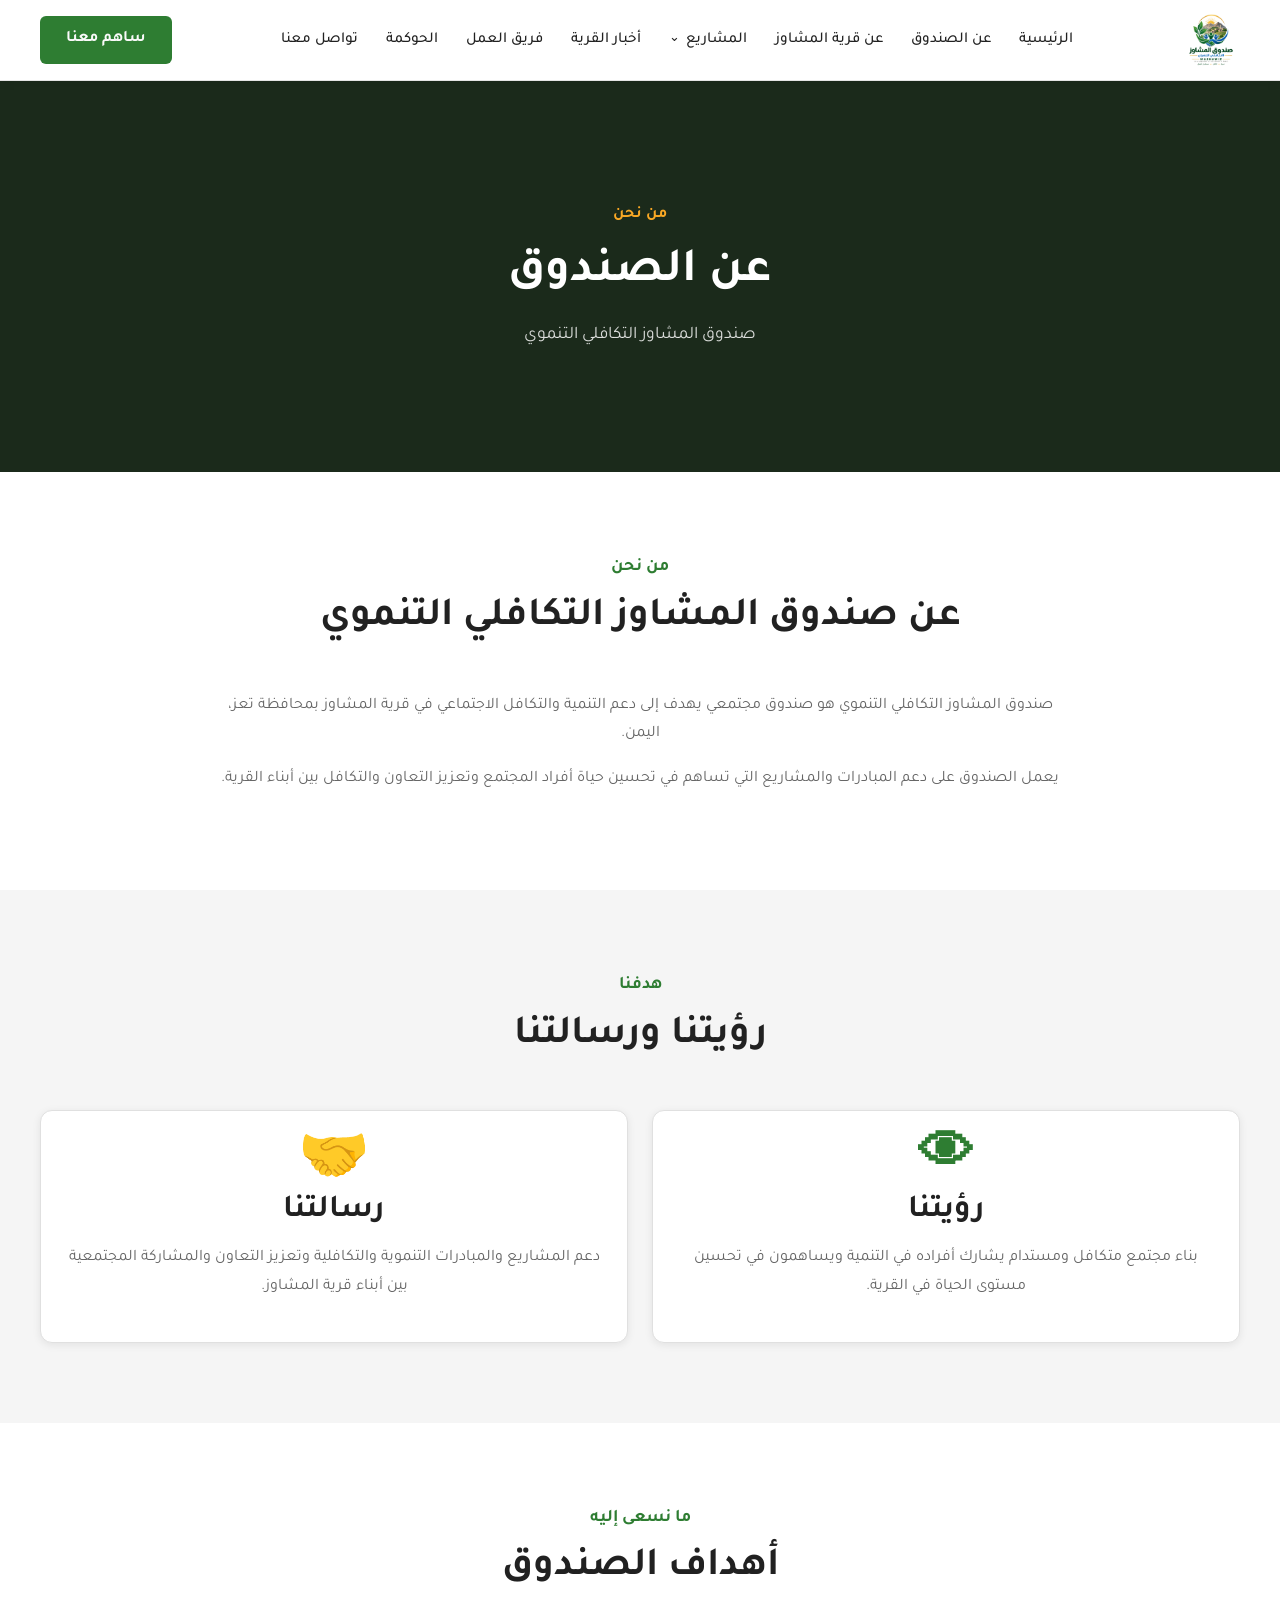
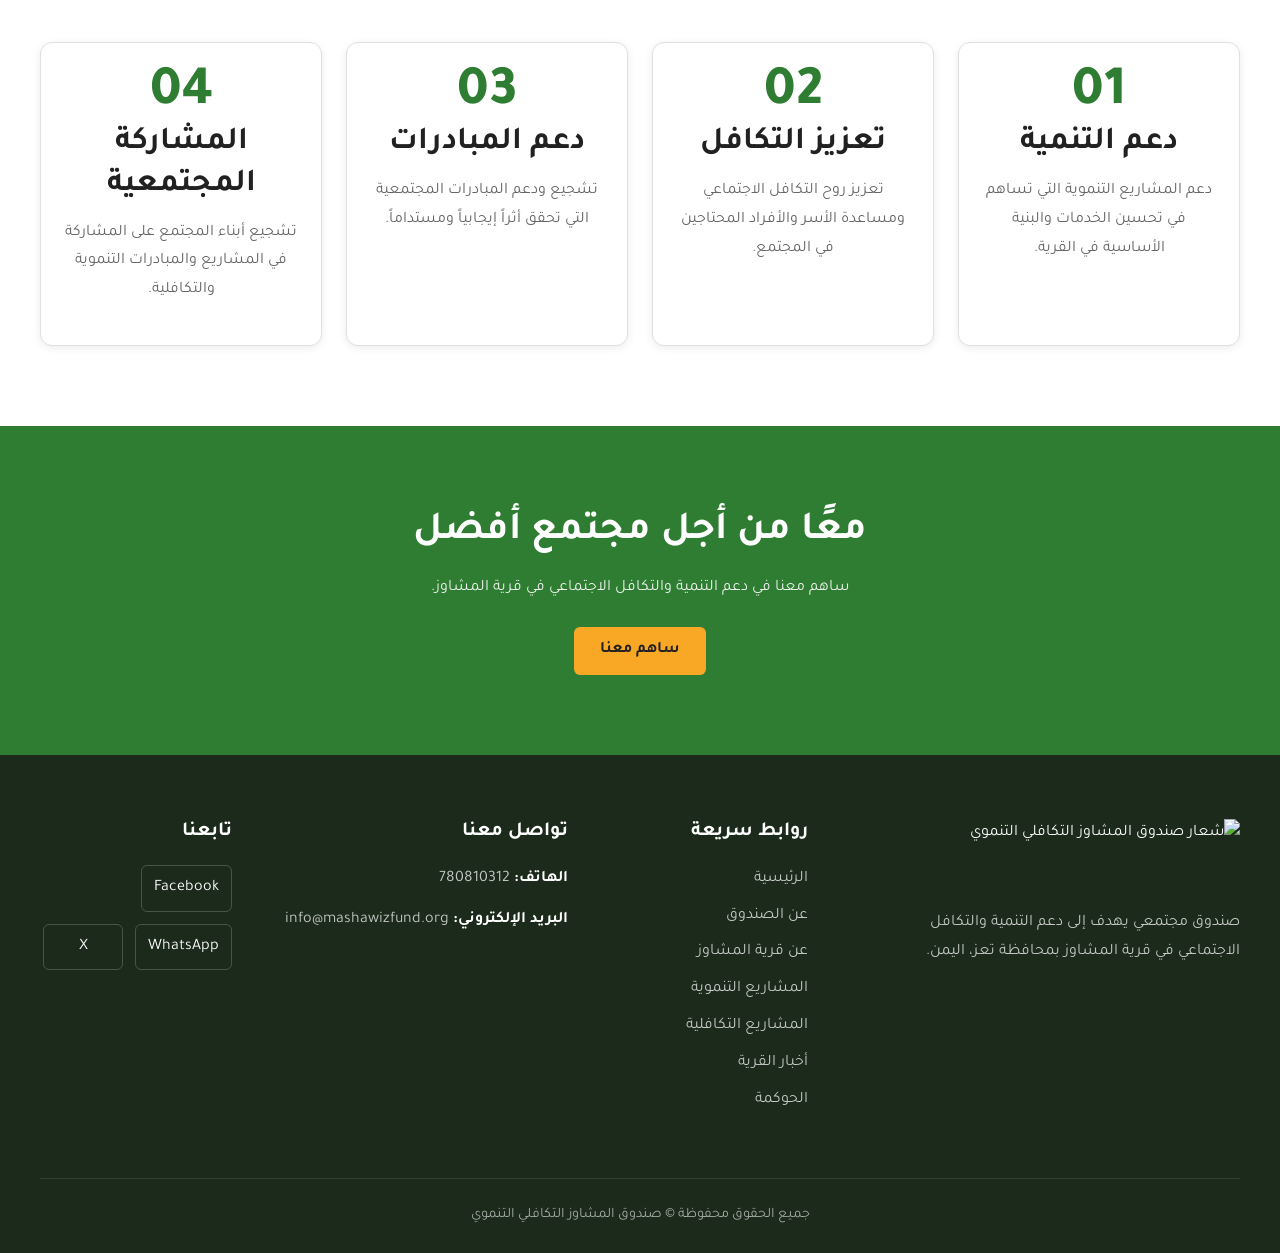
==== commit 9f3660a1: "new" ====
--- a/about/about.html
+++ b/about/about.html
@@ -60,26 +60,26 @@
                     </li>
 
                     <li class="site-header__nav-item">
-                        <a href="../village/village.html">عن قرية المشاوز</a>
+                        <a href="../village.html">عن قرية المشاوز</a>
                     </li>
 
                     <!-- Projects Dropdown -->
                     <li class="site-header__nav-item site-header__nav-item--dropdown">
 
-                        <a href="../project/projects.html">
+                        <a href="../projects.html">
                             المشاريع
                         </a>
 
                         <ul class="site-header__dropdown">
 
                             <li>
-                                <a href="..//project/projects.html">
+                                <a href="../projects.html">
                                     المشاريع التنموية
                                 </a>
                             </li>
 
                             <li>
-                                <a href="../Solidarity/solidarity.html">
+                                <a href="../solidarity.html">
                                     المشاريع التكافلية
                                 </a>
                             </li>
@@ -97,7 +97,7 @@
                     </li>
 
                     <li class="site-header__nav-item">
-                        <a href="../Governence/governence.html">الحوكمة</a>
+                        <a href="../governance.html">الحوكمة</a>
                     </li>
 
                     <li class="site-header__nav-item">
@@ -444,19 +444,19 @@
                         </li>
 
                         <li>
-                            <a href="../village/village.html">
+                            <a href="../village.html">
                                 عن قرية المشاوز
                             </a>
                         </li>
 
                         <li>
-                            <a href="../project/projects.html">
+                            <a href="../projects.html">
                                 المشاريع التنموية
                             </a>
                         </li>
 
                         <li>
-                            <a href="../Solidarity/solidarity.html">
+                            <a href="../solidarity.html">
                                 المشاريع التكافلية
                             </a>
                         </li>
@@ -468,7 +468,7 @@
                         </li>
 
                         <li>
-                            <a href="../Governence/governence.html">
+                            <a href="../governance.html">
                                 الحوكمة
                             </a>
                         </li>
--- a/Index/css/main.css
+++ b/Index/css/main.css
@@ -60,36 +60,6 @@
     /* Transitions */
     --transition-fast: 0.2s ease;
     --transition-normal: 0.3s ease;
-
-    /* -----------------------------------------------------
-       Added from Governence/main.css & Solidarity/main.css
-       (tokens that only existed locally on those pages)
-       ----------------------------------------------------- */
-    --text-medium: #555555;
-    --bg-white: #FFFFFF;
-    --border-light: #E5E5E5;
-    --border-medium: #D6D6D6;
-
-    --font-size-sm: 0.9rem;
-    --font-size-base: 1rem;
-    --font-size-lg: 1.1rem;
-
-    --heading-xl: 3rem;
-    --heading-lg: 2.4rem;
-    --heading-md: 1.8rem;
-    --heading-sm: 1.35rem;
-
-    --line-height-body: 1.9;
-    --line-height-heading: 1.35;
-
-    --space-xs: 4px;
-    --space-sm: 8px;
-    --space-md: 16px;
-    --space-lg: 24px;
-    --space-xl: 32px;
-    --space-2xl: 48px;
-    --space-3xl: 64px;
-    --space-4xl: 80px;
 }
 
 
@@ -347,844 +317,4 @@
 .governance-preview,
 .contribute-cta {
     padding: var(--section-padding);
-}
-
-
-/* =========================================================
-   ADDED FROM LOCAL FILES (Governence/main.css & Solidarity/main.css)
-   Everything below is new — nothing above this line was changed.
-========================================================= */
-
-/* -------------------------
-   Section System
-   (identical in both local files)
-------------------------- */
-.section {
-    padding-block: var(--space-4xl);
-}
-
-.section--light {
-    background-color: var(--bg-light);
-}
-
-.section-heading--center {
-    margin-inline: auto;
-    text-align: center;
-}
-
-.section-heading--center .section-heading__description {
-    margin-inline: auto;
-}
-
-
-/* -------------------------
-   Section Label
-   (identical in both local files)
-------------------------- */
-.section-label {
-    display: inline-flex;
-    align-items: center;
-    gap: var(--space-sm);
-
-    color: var(--primary-color);
-    font-size: var(--font-size-sm);
-    font-weight: 700;
-}
-
-.section-label::before {
-    content: "";
-
-    width: 28px;
-    height: 3px;
-
-    border-radius: 20px;
-
-    background-color: var(--accent-color);
-}
-
-.section-label--light {
-    color: var(--text-light);
-}
-
-
-/* -------------------------
-   Page Hero
-   NOTE: Governence and Solidarity versions differ slightly —
-   Governence has one decorative circle (::after), Solidarity
-   has two (::before + ::after) with a gold-tinted second one,
-   and the gradient opacity differs very slightly (.97/.92 vs
-   .98/.93). This is the Governence version. If you want
-   Solidarity's extra circle preserved, it should stay as a
-   small page-specific override rather than merged here.
-------------------------- */
-.page-hero {
-    position: relative;
-
-    padding-block: 90px;
-
-    background:
-        linear-gradient(
-            135deg,
-            rgba(27, 42, 27, 0.97),
-            rgba(46, 125, 50, 0.92)
-        );
-
-    overflow: hidden;
-}
-
-.page-hero::after {
-    content: "";
-
-    position: absolute;
-
-    width: 280px;
-    height: 280px;
-
-    top: -100px;
-    left: -80px;
-
-    border-radius: 50%;
-
-    background: rgba(255, 255, 255, 0.05);
-}
-
-.page-hero__container {
-    position: relative;
-    z-index: 1;
-}
-
-.page-hero .section-label {
-    color: #D8EFD9;
-}
-
-.page-hero__title {
-    margin-top: var(--space-md);
-
-    color: var(--text-light);
-    font-size: var(--heading-xl);
-    font-weight: 800;
-}
-
-.page-hero__description {
-    max-width: 720px;
-    margin-top: var(--space-lg);
-
-    color: rgba(255, 255, 255, 0.88);
-    font-size: 1.1rem;
-    line-height: 2;
-}
-
-
-/* -------------------------
-   CTA Box
-   NOTE: Solidarity adds a second decorative pseudo-element
-   (::after, gold-tinted circle top-right) that Governence
-   doesn't have. This is the shared/common version (::before
-   only). Add Solidarity's ::after separately if you want to
-   keep that extra decoration on the Solidarity page.
-------------------------- */
-.cta-box {
-    position: relative;
-
-    display: flex;
-    align-items: center;
-    justify-content: space-between;
-    gap: var(--space-2xl);
-
-    padding: var(--space-3xl);
-
-    background-color: var(--bg-dark);
-    border-radius: var(--radius-lg);
-
-    overflow: hidden;
-}
-
-.cta-box::before {
-    content: "";
-
-    position: absolute;
-
-    width: 240px;
-    height: 240px;
-
-    left: -80px;
-    bottom: -120px;
-
-    border-radius: 50%;
-
-    background-color: rgba(76, 175, 80, 0.12);
-}
-
-.cta-box__content {
-    position: relative;
-    z-index: 1;
-
-    max-width: 700px;
-}
-
-.cta-box__title {
-    margin-top: var(--space-md);
-
-    color: var(--text-light);
-    font-size: var(--heading-md);
-}
-
-.cta-box__text {
-    margin-top: var(--space-md);
-
-    color: rgba(255, 255, 255, 0.78);
-    line-height: 1.9;
-}
-
-.cta-box__action {
-    position: relative;
-    z-index: 1;
-
-    flex-shrink: 0;
-}
-
-
-/* -------------------------
-   Secondary Button System (".button", distinct from ".btn")
-   NOTE: this is a second, separate button naming convention
-   used only on Governence/Solidarity markup. Left as-is and
-   not merged into ".btn" per your instruction not to change
-   existing classes. Governence's version includes a
-   button--primary:hover state that Solidarity's didn't have;
-   included here since it doesn't remove anything, only adds
-   a hover effect that was previously missing on Solidarity.
-------------------------- */
-.button {
-    display: inline-flex;
-    align-items: center;
-    justify-content: center;
-
-    min-height: 48px;
-    padding: 12px 24px;
-
-    border: 2px solid transparent;
-    border-radius: var(--radius-sm);
-
-    font-weight: 700;
-    cursor: pointer;
-
-    transition:
-        background-color var(--transition-fast),
-        color var(--transition-fast),
-        transform var(--transition-fast),
-        box-shadow var(--transition-fast);
-}
-
-.button:hover {
-    transform: translateY(-2px);
-}
-
-.button--primary {
-    color: var(--text-light);
-    background-color: var(--primary-color);
-}
-
-.button--primary:hover {
-    background-color: #256B29;
-    box-shadow: var(--shadow-sm);
-}
-
-.button--secondary {
-    color: var(--text-light);
-    background-color: var(--secondary-color);
-}
-
-.button--accent {
-    color: var(--text-dark);
-    background-color: var(--accent-color);
-}
-
-.button--outline {
-    color: var(--primary-color);
-    background-color: transparent;
-    border-color: var(--primary-color);
-}
-
-
-/* =========================================================
-   GOVERNANCE-SPECIFIC (from Governence/main.css)
-========================================================= */
-
-.governance-intro {
-    background-color: var(--bg-white);
-}
-
-.governance-grid {
-    display: grid;
-    grid-template-columns: repeat(3, 1fr);
-    gap: var(--space-xl);
-}
-
-.info-card {
-    padding: var(--space-2xl);
-
-    background-color: var(--bg-white);
-
-    border: 1px solid var(--border-light);
-    border-radius: var(--radius-md);
-
-    box-shadow: var(--shadow-sm);
-
-    transition:
-        transform var(--transition-normal),
-        box-shadow var(--transition-normal);
-}
-
-.info-card:hover {
-    transform: translateY(-5px);
-    box-shadow: var(--shadow-md);
-}
-
-.info-card__icon {
-    display: flex;
-    align-items: center;
-    justify-content: center;
-
-    width: 52px;
-    height: 52px;
-
-    margin-bottom: var(--space-lg);
-
-    color: var(--text-light);
-    background-color: var(--primary-color);
-
-    border-radius: var(--radius-sm);
-
-    font-size: 1.4rem;
-    font-weight: 700;
-}
-
-.info-card:nth-child(2) .info-card__icon {
-    background-color: var(--secondary-color);
-}
-
-.info-card:nth-child(3) .info-card__icon {
-    color: var(--text-dark);
-    background-color: var(--accent-color);
-}
-
-.info-card__title {
-    margin-bottom: var(--space-md);
-    font-size: var(--heading-sm);
-}
-
-.info-card__text {
-    line-height: 1.9;
-}
-
-.structure {
-    max-width: 900px;
-    margin-inline: auto;
-
-    text-align: center;
-}
-
-.structure__main {
-    display: flex;
-    justify-content: center;
-}
-
-.structure-card {
-    width: 100%;
-
-    padding: var(--space-xl);
-
-    background-color: var(--bg-white);
-
-    border: 1px solid var(--border-light);
-    border-radius: var(--radius-md);
-
-    box-shadow: var(--shadow-sm);
-
-    text-align: right;
-
-    transition:
-        transform var(--transition-normal),
-        box-shadow var(--transition-normal);
-}
-
-.structure-card:hover {
-    transform: translateY(-4px);
-    box-shadow: var(--shadow-md);
-}
-
-.structure-card--primary {
-    max-width: 520px;
-    border-top: 4px solid var(--primary-color);
-}
-
-.structure-card__tag {
-    display: inline-block;
-
-    margin-bottom: var(--space-sm);
-    padding: 4px 12px;
-
-    color: var(--primary-color);
-    background-color: #EAF5EA;
-
-    border-radius: 30px;
-
-    font-size: 0.85rem;
-    font-weight: 700;
-}
-
-.structure-card__tag--blue {
-    color: var(--secondary-color);
-    background-color: #E8F1FC;
-}
-
-.structure-card__tag--gold {
-    color: #8A6500;
-    background-color: #FFF4D5;
-}
-
-.structure-card__title {
-    margin-bottom: var(--space-sm);
-    font-size: 1.4rem;
-}
-
-.structure-card__text {
-    line-height: 1.9;
-}
-
-.structure__line {
-    width: 2px;
-    height: 50px;
-
-    margin-inline: auto;
-
-    background-color: var(--border-medium);
-}
-
-.structure__children {
-    display: grid;
-    grid-template-columns: repeat(2, 1fr);
-    gap: var(--space-xl);
-}
-
-.principles-grid {
-    display: grid;
-    grid-template-columns: repeat(4, 1fr);
-    gap: var(--space-lg);
-}
-
-.principle-card {
-    position: relative;
-
-    padding: var(--space-xl);
-    min-height: 210px;
-
-    background-color: var(--bg-white);
-
-    border: 1px solid var(--border-light);
-    border-radius: var(--radius-md);
-
-    overflow: hidden;
-
-    transition:
-        transform var(--transition-normal),
-        box-shadow var(--transition-normal);
-}
-
-.principle-card:hover {
-    transform: translateY(-5px);
-    box-shadow: var(--shadow-md);
-}
-
-.principle-card::after {
-    content: "";
-
-    position: absolute;
-
-    width: 90px;
-    height: 90px;
-
-    left: -30px;
-    bottom: -35px;
-
-    border-radius: 50%;
-
-    background-color: rgba(46, 125, 50, 0.06);
-}
-
-.principle-card__number {
-    display: block;
-    margin-bottom: var(--space-xl);
-
-    color: var(--primary-color);
-
-    font-size: 0.85rem;
-    font-weight: 800;
-}
-
-.principle-card h3 {
-    margin-bottom: var(--space-sm);
-    font-size: 1.3rem;
-}
-
-.principle-card p {
-    line-height: 1.8;
-}
-
-.policy-list {
-    display: flex;
-    flex-direction: column;
-    gap: var(--space-lg);
-
-    max-width: 900px;
-}
-
-.policy-item {
-    display: flex;
-    align-items: flex-start;
-    gap: var(--space-lg);
-
-    padding: var(--space-xl);
-
-    background-color: var(--bg-white);
-
-    border: 1px solid var(--border-light);
-    border-radius: var(--radius-md);
-
-    transition:
-        transform var(--transition-normal),
-        box-shadow var(--transition-normal);
-}
-
-.policy-item:hover {
-    transform: translateX(-4px);
-    box-shadow: var(--shadow-sm);
-}
-
-.policy-item__number {
-    flex-shrink: 0;
-
-    display: flex;
-    align-items: center;
-    justify-content: center;
-
-    width: 48px;
-    height: 48px;
-
-    color: var(--text-light);
-    background-color: var(--primary-color);
-
-    border-radius: var(--radius-sm);
-
-    font-size: 0.85rem;
-    font-weight: 700;
-}
-
-.policy-item__content h3 {
-    margin-bottom: var(--space-sm);
-    font-size: 1.3rem;
-}
-
-.policy-item__content p {
-    line-height: 1.9;
-}
-
-.governance-cta {
-    padding-top: 0;
-    background-color: var(--bg-white);
-}
-
-
-/* =========================================================
-   SOLIDARITY-SPECIFIC (from Solidarity/main.css)
-========================================================= */
-
-.solidarity-intro {
-    background-color: var(--bg-white);
-}
-
-.solidarity-highlights {
-    display: grid;
-    grid-template-columns: repeat(3, 1fr);
-    gap: var(--space-xl);
-}
-
-.solidarity-highlight {
-    display: flex;
-    align-items: flex-start;
-    gap: var(--space-lg);
-
-    padding: var(--space-xl);
-
-    background-color: var(--bg-white);
-
-    border: 1px solid var(--border-light);
-    border-radius: var(--radius-md);
-
-    box-shadow: var(--shadow-sm);
-
-    transition:
-        transform var(--transition-normal),
-        box-shadow var(--transition-normal);
-}
-
-.solidarity-highlight:hover {
-    transform: translateY(-5px);
-    box-shadow: var(--shadow-md);
-}
-
-.solidarity-highlight__icon {
-    display: flex;
-    align-items: center;
-    justify-content: center;
-    flex-shrink: 0;
-
-    width: 52px;
-    height: 52px;
-
-    color: var(--text-light);
-    background-color: var(--primary-color);
-
-    border-radius: var(--radius-sm);
-
-    font-size: 1.35rem;
-    font-weight: 700;
-}
-
-.solidarity-highlight__icon--blue {
-    background-color: var(--secondary-color);
-}
-
-.solidarity-highlight__icon--gold {
-    color: var(--text-dark);
-    background-color: var(--accent-color);
-}
-
-.solidarity-highlight h3 {
-    margin-bottom: var(--space-sm);
-    font-size: 1.3rem;
-}
-
-.solidarity-highlight p {
-    line-height: 1.85;
-}
-
-.solidarity-grid {
-    display: grid;
-    grid-template-columns: repeat(2, 1fr);
-    gap: var(--space-xl);
-}
-
-.solidarity-card {
-    display: grid;
-    grid-template-columns: 180px 1fr;
-
-    min-height: 240px;
-
-    overflow: hidden;
-
-    background-color: var(--bg-white);
-
-    border: 1px solid var(--border-light);
-    border-radius: var(--radius-md);
-
-    box-shadow: var(--shadow-sm);
-
-    transition:
-        transform var(--transition-normal),
-        box-shadow var(--transition-normal);
-}
-
-.solidarity-card:hover {
-    transform: translateY(-5px);
-    box-shadow: var(--shadow-md);
-}
-
-.solidarity-card__visual {
-    display: flex;
-    align-items: center;
-    justify-content: center;
-
-    min-height: 240px;
-
-    color: rgba(255, 255, 255, 0.9);
-
-    background:
-        linear-gradient(
-            145deg,
-            var(--primary-color),
-            var(--primary-light)
-        );
-
-    font-size: 2.4rem;
-    font-weight: 800;
-}
-
-.solidarity-card__visual--blue {
-    background:
-        linear-gradient(
-            145deg,
-            #1565C0,
-            #1976D2
-        );
-}
-
-.solidarity-card__visual--gold {
-    color: var(--text-dark);
-
-    background:
-        linear-gradient(
-            145deg,
-            #F9A825,
-            #FFD166
-        );
-}
-
-.solidarity-card__visual--dark {
-    background:
-        linear-gradient(
-            145deg,
-            #1B2A1B,
-            #315A31
-        );
-}
-
-.solidarity-card__content {
-    display: flex;
-    flex-direction: column;
-    align-items: flex-start;
-
-    padding: var(--space-xl);
-}
-
-.solidarity-card__category {
-    display: inline-block;
-
-    margin-bottom: var(--space-sm);
-    padding: 4px 12px;
-
-    color: var(--primary-color);
-    background-color: #EAF5EA;
-
-    border-radius: 30px;
-
-    font-size: 0.82rem;
-    font-weight: 700;
-}
-
-.solidarity-card__title {
-    margin-bottom: var(--space-sm);
-    font-size: 1.4rem;
-}
-
-.solidarity-card__text {
-    margin-bottom: var(--space-lg);
-    line-height: 1.85;
-}
-
-.solidarity-card__link {
-    display: inline-flex;
-    align-items: center;
-    gap: 8px;
-
-    margin-top: auto;
-
-    color: var(--primary-color);
-    font-weight: 700;
-
-    transition:
-        gap var(--transition-fast),
-        color var(--transition-fast);
-}
-
-.solidarity-card__link:hover {
-    gap: 12px;
-    color: var(--secondary-color);
-}
-
-.solidarity-process {
-    background-color: var(--bg-white);
-}
-
-.process-grid {
-    display: grid;
-    grid-template-columns:
-        1fr
-        auto
-        1fr
-        auto
-        1fr;
-
-    align-items: center;
-    gap: var(--space-lg);
-
-    max-width: 1000px;
-    margin-inline: auto;
-}
-
-.process-step {
-    position: relative;
-
-    padding: var(--space-xl);
-
-    text-align: center;
-
-    background-color: var(--bg-white);
-
-    border: 1px solid var(--border-light);
-    border-radius: var(--radius-md);
-
-    box-shadow: var(--shadow-sm);
-
-    transition:
-        transform var(--transition-normal),
-        box-shadow var(--transition-normal);
-}
-
-.process-step:hover {
-    transform: translateY(-5px);
-    box-shadow: var(--shadow-md);
-}
-
-.process-step__number {
-    display: flex;
-    align-items: center;
-    justify-content: center;
-
-    width: 50px;
-    height: 50px;
-
-    margin: 0 auto var(--space-lg);
-
-    color: var(--text-light);
-    background-color: var(--primary-color);
-
-    border-radius: 50%;
-
-    font-size: 0.85rem;
-    font-weight: 800;
-}
-
-.process-step:nth-of-type(3) .process-step__number {
-    background-color: var(--secondary-color);
-}
-
-.process-step h3 {
-    margin-bottom: var(--space-sm);
-    font-size: 1.3rem;
-}
-
-.process-step p {
-    line-height: 1.8;
-}
-
-.process-arrow {
-    color: var(--accent-color);
-
-    font-size: 1.8rem;
-    font-weight: 700;
-}
-
-.solidarity-cta {
-    padding-top: 0;
 }
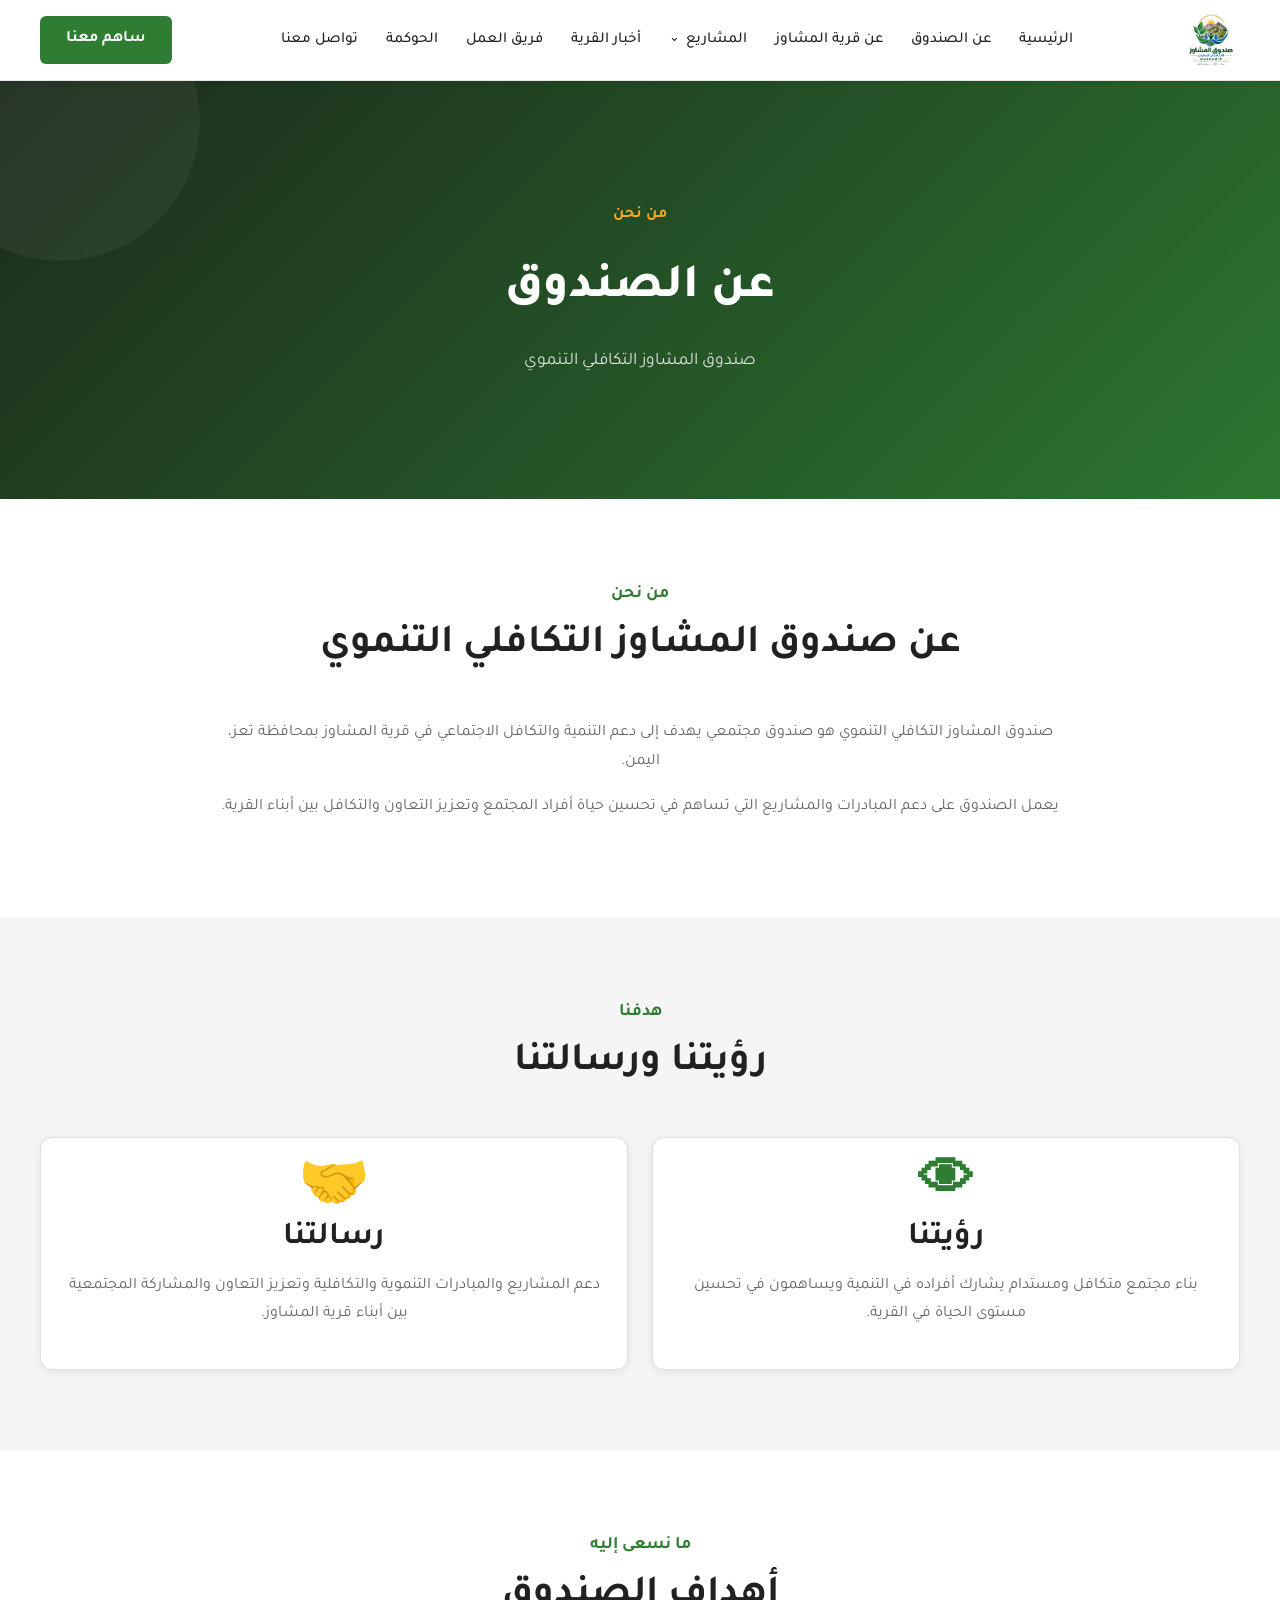
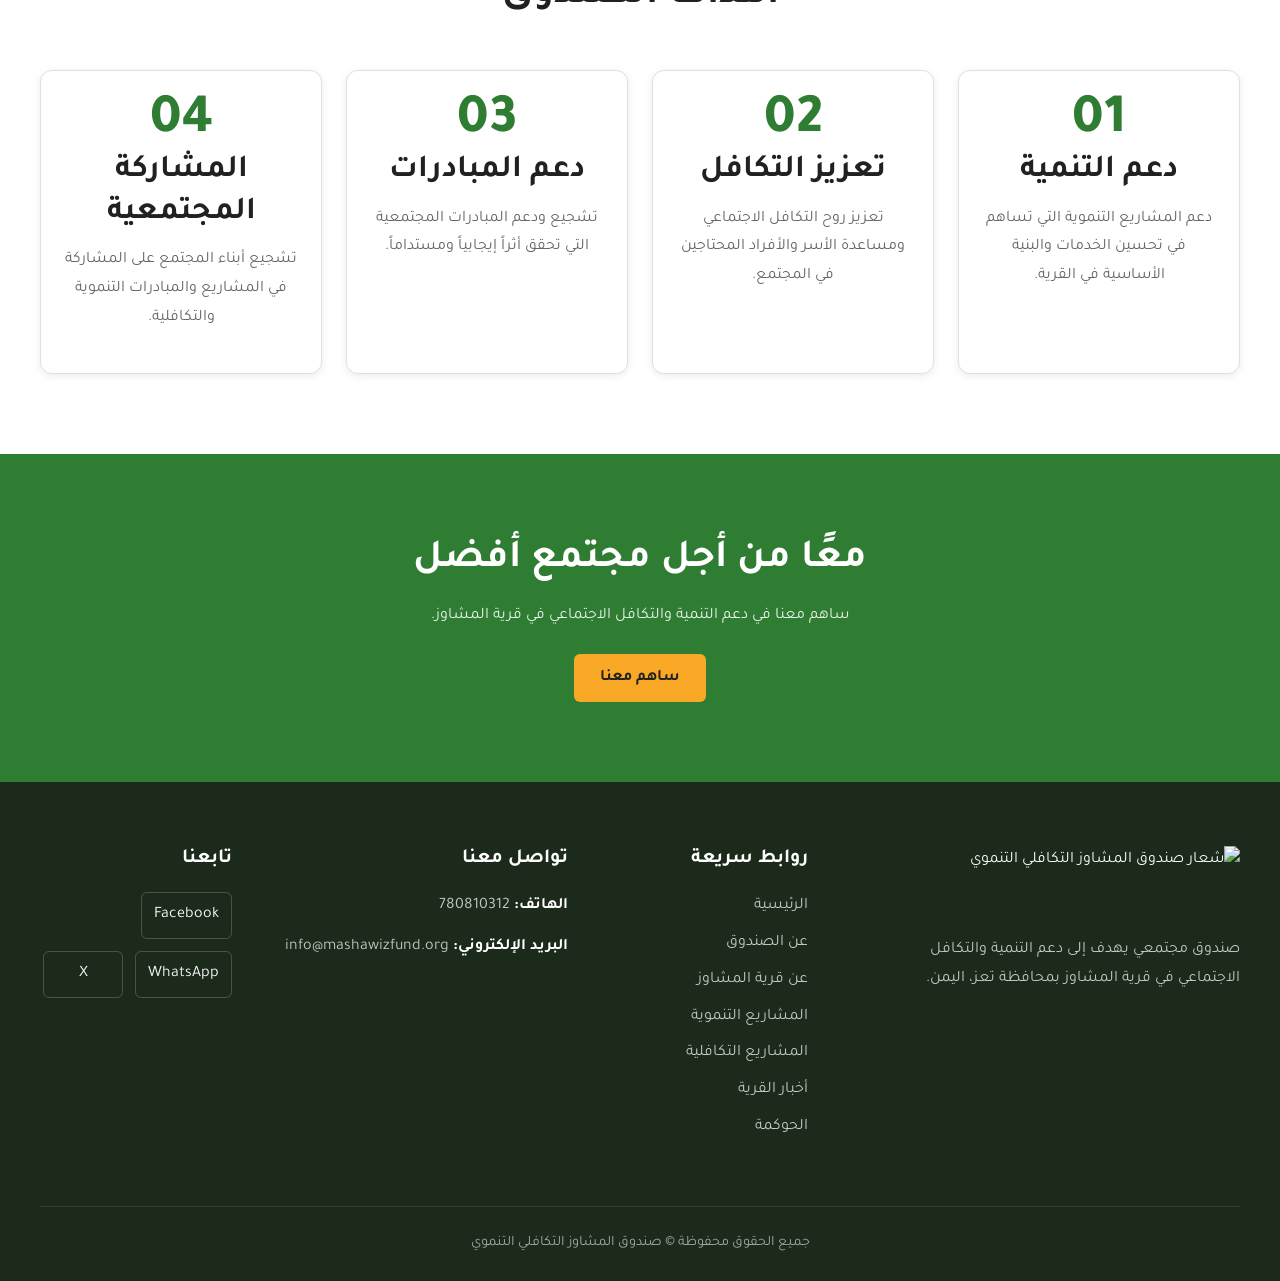
==== commit 65c53ff6: "New Update" ====
--- a/about/about.html
+++ b/about/about.html
@@ -60,26 +60,26 @@
                     </li>
 
                     <li class="site-header__nav-item">
-                        <a href="../village.html">عن قرية المشاوز</a>
+                        <a href="../village/village.html">عن قرية المشاوز</a>
                     </li>
 
                     <!-- Projects Dropdown -->
                     <li class="site-header__nav-item site-header__nav-item--dropdown">
 
-                        <a href="../projects.html">
+                        <a href="../project/projects.html">
                             المشاريع
                         </a>
 
                         <ul class="site-header__dropdown">
 
                             <li>
-                                <a href="../projects.html">
+                                <a href="../project/projects.html">
                                     المشاريع التنموية
                                 </a>
                             </li>
 
                             <li>
-                                <a href="../solidarity.html">
+                                <a href="../Solidarity/solidarity.html">
                                     المشاريع التكافلية
                                 </a>
                             </li>
@@ -97,7 +97,7 @@
                     </li>
 
                     <li class="site-header__nav-item">
-                        <a href="../governance.html">الحوكمة</a>
+                        <a href="../Governence/governence.html">الحوكمة</a>
                     </li>
 
                     <li class="site-header__nav-item">
@@ -444,19 +444,19 @@
                         </li>
 
                         <li>
-                            <a href="../village.html">
+                            <a href="../village/village.html">
                                 عن قرية المشاوز
                             </a>
                         </li>
 
                         <li>
-                            <a href="../projects.html">
+                            <a href="../project/projects.html">
                                 المشاريع التنموية
                             </a>
                         </li>
 
                         <li>
-                            <a href="../solidarity.html">
+                            <a href="../Solidarity/solidarity.html">
                                 المشاريع التكافلية
                             </a>
                         </li>
@@ -468,7 +468,7 @@
                         </li>
 
                         <li>
-                            <a href="../governance.html">
+                            <a href="../Governence/governence.html">
                                 الحوكمة
                             </a>
                         </li>
--- a/Index/css/main.css
+++ b/Index/css/main.css
@@ -60,6 +60,36 @@
     /* Transitions */
     --transition-fast: 0.2s ease;
     --transition-normal: 0.3s ease;
+
+    /* -----------------------------------------------------
+       Added from Governence/main.css & Solidarity/main.css
+       (tokens that only existed locally on those pages)
+       ----------------------------------------------------- */
+    --text-medium: #555555;
+    --bg-white: #FFFFFF;
+    --border-light: #E5E5E5;
+    --border-medium: #D6D6D6;
+
+    --font-size-sm: 0.9rem;
+    --font-size-base: 1rem;
+    --font-size-lg: 1.1rem;
+
+    --heading-xl: 3rem;
+    --heading-lg: 2.4rem;
+    --heading-md: 1.8rem;
+    --heading-sm: 1.35rem;
+
+    --line-height-body: 1.9;
+    --line-height-heading: 1.35;
+
+    --space-xs: 4px;
+    --space-sm: 8px;
+    --space-md: 16px;
+    --space-lg: 24px;
+    --space-xl: 32px;
+    --space-2xl: 48px;
+    --space-3xl: 64px;
+    --space-4xl: 80px;
 }
 
 
@@ -317,4 +347,844 @@
 .governance-preview,
 .contribute-cta {
     padding: var(--section-padding);
+}
+
+
+/* =========================================================
+   ADDED FROM LOCAL FILES (Governence/main.css & Solidarity/main.css)
+   Everything below is new — nothing above this line was changed.
+========================================================= */
+
+/* -------------------------
+   Section System
+   (identical in both local files)
+------------------------- */
+.section {
+    padding-block: var(--space-4xl);
+}
+
+.section--light {
+    background-color: var(--bg-light);
+}
+
+.section-heading--center {
+    margin-inline: auto;
+    text-align: center;
+}
+
+.section-heading--center .section-heading__description {
+    margin-inline: auto;
+}
+
+
+/* -------------------------
+   Section Label
+   (identical in both local files)
+------------------------- */
+.section-label {
+    display: inline-flex;
+    align-items: center;
+    gap: var(--space-sm);
+
+    color: var(--primary-color);
+    font-size: var(--font-size-sm);
+    font-weight: 700;
+}
+
+.section-label::before {
+    content: "";
+
+    width: 28px;
+    height: 3px;
+
+    border-radius: 20px;
+
+    background-color: var(--accent-color);
+}
+
+.section-label--light {
+    color: var(--text-light);
+}
+
+
+/* -------------------------
+   Page Hero
+   NOTE: Governence and Solidarity versions differ slightly —
+   Governence has one decorative circle (::after), Solidarity
+   has two (::before + ::after) with a gold-tinted second one,
+   and the gradient opacity differs very slightly (.97/.92 vs
+   .98/.93). This is the Governence version. If you want
+   Solidarity's extra circle preserved, it should stay as a
+   small page-specific override rather than merged here.
+------------------------- */
+.page-hero {
+    position: relative;
+
+    padding-block: 90px;
+
+    background:
+        linear-gradient(
+            135deg,
+            rgba(27, 42, 27, 0.97),
+            rgba(46, 125, 50, 0.92)
+        );
+
+    overflow: hidden;
+}
+
+.page-hero::after {
+    content: "";
+
+    position: absolute;
+
+    width: 280px;
+    height: 280px;
+
+    top: -100px;
+    left: -80px;
+
+    border-radius: 50%;
+
+    background: rgba(255, 255, 255, 0.05);
+}
+
+.page-hero__container {
+    position: relative;
+    z-index: 1;
+}
+
+.page-hero .section-label {
+    color: #D8EFD9;
+}
+
+.page-hero__title {
+    margin-top: var(--space-md);
+
+    color: var(--text-light);
+    font-size: var(--heading-xl);
+    font-weight: 800;
+}
+
+.page-hero__description {
+    max-width: 720px;
+    margin-top: var(--space-lg);
+
+    color: rgba(255, 255, 255, 0.88);
+    font-size: 1.1rem;
+    line-height: 2;
+}
+
+
+/* -------------------------
+   CTA Box
+   NOTE: Solidarity adds a second decorative pseudo-element
+   (::after, gold-tinted circle top-right) that Governence
+   doesn't have. This is the shared/common version (::before
+   only). Add Solidarity's ::after separately if you want to
+   keep that extra decoration on the Solidarity page.
+------------------------- */
+.cta-box {
+    position: relative;
+
+    display: flex;
+    align-items: center;
+    justify-content: space-between;
+    gap: var(--space-2xl);
+
+    padding: var(--space-3xl);
+
+    background-color: var(--bg-dark);
+    border-radius: var(--radius-lg);
+
+    overflow: hidden;
+}
+
+.cta-box::before {
+    content: "";
+
+    position: absolute;
+
+    width: 240px;
+    height: 240px;
+
+    left: -80px;
+    bottom: -120px;
+
+    border-radius: 50%;
+
+    background-color: rgba(76, 175, 80, 0.12);
+}
+
+.cta-box__content {
+    position: relative;
+    z-index: 1;
+
+    max-width: 700px;
+}
+
+.cta-box__title {
+    margin-top: var(--space-md);
+
+    color: var(--text-light);
+    font-size: var(--heading-md);
+}
+
+.cta-box__text {
+    margin-top: var(--space-md);
+
+    color: rgba(255, 255, 255, 0.78);
+    line-height: 1.9;
+}
+
+.cta-box__action {
+    position: relative;
+    z-index: 1;
+
+    flex-shrink: 0;
+}
+
+
+/* -------------------------
+   Secondary Button System (".button", distinct from ".btn")
+   NOTE: this is a second, separate button naming convention
+   used only on Governence/Solidarity markup. Left as-is and
+   not merged into ".btn" per your instruction not to change
+   existing classes. Governence's version includes a
+   button--primary:hover state that Solidarity's didn't have;
+   included here since it doesn't remove anything, only adds
+   a hover effect that was previously missing on Solidarity.
+------------------------- */
+.button {
+    display: inline-flex;
+    align-items: center;
+    justify-content: center;
+
+    min-height: 48px;
+    padding: 12px 24px;
+
+    border: 2px solid transparent;
+    border-radius: var(--radius-sm);
+
+    font-weight: 700;
+    cursor: pointer;
+
+    transition:
+        background-color var(--transition-fast),
+        color var(--transition-fast),
+        transform var(--transition-fast),
+        box-shadow var(--transition-fast);
+}
+
+.button:hover {
+    transform: translateY(-2px);
+}
+
+.button--primary {
+    color: var(--text-light);
+    background-color: var(--primary-color);
+}
+
+.button--primary:hover {
+    background-color: #256B29;
+    box-shadow: var(--shadow-sm);
+}
+
+.button--secondary {
+    color: var(--text-light);
+    background-color: var(--secondary-color);
+}
+
+.button--accent {
+    color: var(--text-dark);
+    background-color: var(--accent-color);
+}
+
+.button--outline {
+    color: var(--primary-color);
+    background-color: transparent;
+    border-color: var(--primary-color);
+}
+
+
+/* =========================================================
+   GOVERNANCE-SPECIFIC (from Governence/main.css)
+========================================================= */
+
+.governance-intro {
+    background-color: var(--bg-white);
+}
+
+.governance-grid {
+    display: grid;
+    grid-template-columns: repeat(3, 1fr);
+    gap: var(--space-xl);
+}
+
+.info-card {
+    padding: var(--space-2xl);
+
+    background-color: var(--bg-white);
+
+    border: 1px solid var(--border-light);
+    border-radius: var(--radius-md);
+
+    box-shadow: var(--shadow-sm);
+
+    transition:
+        transform var(--transition-normal),
+        box-shadow var(--transition-normal);
+}
+
+.info-card:hover {
+    transform: translateY(-5px);
+    box-shadow: var(--shadow-md);
+}
+
+.info-card__icon {
+    display: flex;
+    align-items: center;
+    justify-content: center;
+
+    width: 52px;
+    height: 52px;
+
+    margin-bottom: var(--space-lg);
+
+    color: var(--text-light);
+    background-color: var(--primary-color);
+
+    border-radius: var(--radius-sm);
+
+    font-size: 1.4rem;
+    font-weight: 700;
+}
+
+.info-card:nth-child(2) .info-card__icon {
+    background-color: var(--secondary-color);
+}
+
+.info-card:nth-child(3) .info-card__icon {
+    color: var(--text-dark);
+    background-color: var(--accent-color);
+}
+
+.info-card__title {
+    margin-bottom: var(--space-md);
+    font-size: var(--heading-sm);
+}
+
+.info-card__text {
+    line-height: 1.9;
+}
+
+.structure {
+    max-width: 900px;
+    margin-inline: auto;
+
+    text-align: center;
+}
+
+.structure__main {
+    display: flex;
+    justify-content: center;
+}
+
+.structure-card {
+    width: 100%;
+
+    padding: var(--space-xl);
+
+    background-color: var(--bg-white);
+
+    border: 1px solid var(--border-light);
+    border-radius: var(--radius-md);
+
+    box-shadow: var(--shadow-sm);
+
+    text-align: right;
+
+    transition:
+        transform var(--transition-normal),
+        box-shadow var(--transition-normal);
+}
+
+.structure-card:hover {
+    transform: translateY(-4px);
+    box-shadow: var(--shadow-md);
+}
+
+.structure-card--primary {
+    max-width: 520px;
+    border-top: 4px solid var(--primary-color);
+}
+
+.structure-card__tag {
+    display: inline-block;
+
+    margin-bottom: var(--space-sm);
+    padding: 4px 12px;
+
+    color: var(--primary-color);
+    background-color: #EAF5EA;
+
+    border-radius: 30px;
+
+    font-size: 0.85rem;
+    font-weight: 700;
+}
+
+.structure-card__tag--blue {
+    color: var(--secondary-color);
+    background-color: #E8F1FC;
+}
+
+.structure-card__tag--gold {
+    color: #8A6500;
+    background-color: #FFF4D5;
+}
+
+.structure-card__title {
+    margin-bottom: var(--space-sm);
+    font-size: 1.4rem;
+}
+
+.structure-card__text {
+    line-height: 1.9;
+}
+
+.structure__line {
+    width: 2px;
+    height: 50px;
+
+    margin-inline: auto;
+
+    background-color: var(--border-medium);
+}
+
+.structure__children {
+    display: grid;
+    grid-template-columns: repeat(2, 1fr);
+    gap: var(--space-xl);
+}
+
+.principles-grid {
+    display: grid;
+    grid-template-columns: repeat(4, 1fr);
+    gap: var(--space-lg);
+}
+
+.principle-card {
+    position: relative;
+
+    padding: var(--space-xl);
+    min-height: 210px;
+
+    background-color: var(--bg-white);
+
+    border: 1px solid var(--border-light);
+    border-radius: var(--radius-md);
+
+    overflow: hidden;
+
+    transition:
+        transform var(--transition-normal),
+        box-shadow var(--transition-normal);
+}
+
+.principle-card:hover {
+    transform: translateY(-5px);
+    box-shadow: var(--shadow-md);
+}
+
+.principle-card::after {
+    content: "";
+
+    position: absolute;
+
+    width: 90px;
+    height: 90px;
+
+    left: -30px;
+    bottom: -35px;
+
+    border-radius: 50%;
+
+    background-color: rgba(46, 125, 50, 0.06);
+}
+
+.principle-card__number {
+    display: block;
+    margin-bottom: var(--space-xl);
+
+    color: var(--primary-color);
+
+    font-size: 0.85rem;
+    font-weight: 800;
+}
+
+.principle-card h3 {
+    margin-bottom: var(--space-sm);
+    font-size: 1.3rem;
+}
+
+.principle-card p {
+    line-height: 1.8;
+}
+
+.policy-list {
+    display: flex;
+    flex-direction: column;
+    gap: var(--space-lg);
+
+    max-width: 900px;
+}
+
+.policy-item {
+    display: flex;
+    align-items: flex-start;
+    gap: var(--space-lg);
+
+    padding: var(--space-xl);
+
+    background-color: var(--bg-white);
+
+    border: 1px solid var(--border-light);
+    border-radius: var(--radius-md);
+
+    transition:
+        transform var(--transition-normal),
+        box-shadow var(--transition-normal);
+}
+
+.policy-item:hover {
+    transform: translateX(-4px);
+    box-shadow: var(--shadow-sm);
+}
+
+.policy-item__number {
+    flex-shrink: 0;
+
+    display: flex;
+    align-items: center;
+    justify-content: center;
+
+    width: 48px;
+    height: 48px;
+
+    color: var(--text-light);
+    background-color: var(--primary-color);
+
+    border-radius: var(--radius-sm);
+
+    font-size: 0.85rem;
+    font-weight: 700;
+}
+
+.policy-item__content h3 {
+    margin-bottom: var(--space-sm);
+    font-size: 1.3rem;
+}
+
+.policy-item__content p {
+    line-height: 1.9;
+}
+
+.governance-cta {
+    padding-top: 0;
+    background-color: var(--bg-white);
+}
+
+
+/* =========================================================
+   SOLIDARITY-SPECIFIC (from Solidarity/main.css)
+========================================================= */
+
+.solidarity-intro {
+    background-color: var(--bg-white);
+}
+
+.solidarity-highlights {
+    display: grid;
+    grid-template-columns: repeat(3, 1fr);
+    gap: var(--space-xl);
+}
+
+.solidarity-highlight {
+    display: flex;
+    align-items: flex-start;
+    gap: var(--space-lg);
+
+    padding: var(--space-xl);
+
+    background-color: var(--bg-white);
+
+    border: 1px solid var(--border-light);
+    border-radius: var(--radius-md);
+
+    box-shadow: var(--shadow-sm);
+
+    transition:
+        transform var(--transition-normal),
+        box-shadow var(--transition-normal);
+}
+
+.solidarity-highlight:hover {
+    transform: translateY(-5px);
+    box-shadow: var(--shadow-md);
+}
+
+.solidarity-highlight__icon {
+    display: flex;
+    align-items: center;
+    justify-content: center;
+    flex-shrink: 0;
+
+    width: 52px;
+    height: 52px;
+
+    color: var(--text-light);
+    background-color: var(--primary-color);
+
+    border-radius: var(--radius-sm);
+
+    font-size: 1.35rem;
+    font-weight: 700;
+}
+
+.solidarity-highlight__icon--blue {
+    background-color: var(--secondary-color);
+}
+
+.solidarity-highlight__icon--gold {
+    color: var(--text-dark);
+    background-color: var(--accent-color);
+}
+
+.solidarity-highlight h3 {
+    margin-bottom: var(--space-sm);
+    font-size: 1.3rem;
+}
+
+.solidarity-highlight p {
+    line-height: 1.85;
+}
+
+.solidarity-grid {
+    display: grid;
+    grid-template-columns: repeat(2, 1fr);
+    gap: var(--space-xl);
+}
+
+.solidarity-card {
+    display: grid;
+    grid-template-columns: 180px 1fr;
+
+    min-height: 240px;
+
+    overflow: hidden;
+
+    background-color: var(--bg-white);
+
+    border: 1px solid var(--border-light);
+    border-radius: var(--radius-md);
+
+    box-shadow: var(--shadow-sm);
+
+    transition:
+        transform var(--transition-normal),
+        box-shadow var(--transition-normal);
+}
+
+.solidarity-card:hover {
+    transform: translateY(-5px);
+    box-shadow: var(--shadow-md);
+}
+
+.solidarity-card__visual {
+    display: flex;
+    align-items: center;
+    justify-content: center;
+
+    min-height: 240px;
+
+    color: rgba(255, 255, 255, 0.9);
+
+    background:
+        linear-gradient(
+            145deg,
+            var(--primary-color),
+            var(--primary-light)
+        );
+
+    font-size: 2.4rem;
+    font-weight: 800;
+}
+
+.solidarity-card__visual--blue {
+    background:
+        linear-gradient(
+            145deg,
+            #1565C0,
+            #1976D2
+        );
+}
+
+.solidarity-card__visual--gold {
+    color: var(--text-dark);
+
+    background:
+        linear-gradient(
+            145deg,
+            #F9A825,
+            #FFD166
+        );
+}
+
+.solidarity-card__visual--dark {
+    background:
+        linear-gradient(
+            145deg,
+            #1B2A1B,
+            #315A31
+        );
+}
+
+.solidarity-card__content {
+    display: flex;
+    flex-direction: column;
+    align-items: flex-start;
+
+    padding: var(--space-xl);
+}
+
+.solidarity-card__category {
+    display: inline-block;
+
+    margin-bottom: var(--space-sm);
+    padding: 4px 12px;
+
+    color: var(--primary-color);
+    background-color: #EAF5EA;
+
+    border-radius: 30px;
+
+    font-size: 0.82rem;
+    font-weight: 700;
+}
+
+.solidarity-card__title {
+    margin-bottom: var(--space-sm);
+    font-size: 1.4rem;
+}
+
+.solidarity-card__text {
+    margin-bottom: var(--space-lg);
+    line-height: 1.85;
+}
+
+.solidarity-card__link {
+    display: inline-flex;
+    align-items: center;
+    gap: 8px;
+
+    margin-top: auto;
+
+    color: var(--primary-color);
+    font-weight: 700;
+
+    transition:
+        gap var(--transition-fast),
+        color var(--transition-fast);
+}
+
+.solidarity-card__link:hover {
+    gap: 12px;
+    color: var(--secondary-color);
+}
+
+.solidarity-process {
+    background-color: var(--bg-white);
+}
+
+.process-grid {
+    display: grid;
+    grid-template-columns:
+        1fr
+        auto
+        1fr
+        auto
+        1fr;
+
+    align-items: center;
+    gap: var(--space-lg);
+
+    max-width: 1000px;
+    margin-inline: auto;
+}
+
+.process-step {
+    position: relative;
+
+    padding: var(--space-xl);
+
+    text-align: center;
+
+    background-color: var(--bg-white);
+
+    border: 1px solid var(--border-light);
+    border-radius: var(--radius-md);
+
+    box-shadow: var(--shadow-sm);
+
+    transition:
+        transform var(--transition-normal),
+        box-shadow var(--transition-normal);
+}
+
+.process-step:hover {
+    transform: translateY(-5px);
+    box-shadow: var(--shadow-md);
+}
+
+.process-step__number {
+    display: flex;
+    align-items: center;
+    justify-content: center;
+
+    width: 50px;
+    height: 50px;
+
+    margin: 0 auto var(--space-lg);
+
+    color: var(--text-light);
+    background-color: var(--primary-color);
+
+    border-radius: 50%;
+
+    font-size: 0.85rem;
+    font-weight: 800;
+}
+
+.process-step:nth-of-type(3) .process-step__number {
+    background-color: var(--secondary-color);
+}
+
+.process-step h3 {
+    margin-bottom: var(--space-sm);
+    font-size: 1.3rem;
+}
+
+.process-step p {
+    line-height: 1.8;
+}
+
+.process-arrow {
+    color: var(--accent-color);
+
+    font-size: 1.8rem;
+    font-weight: 700;
+}
+
+.solidarity-cta {
+    padding-top: 0;
 }
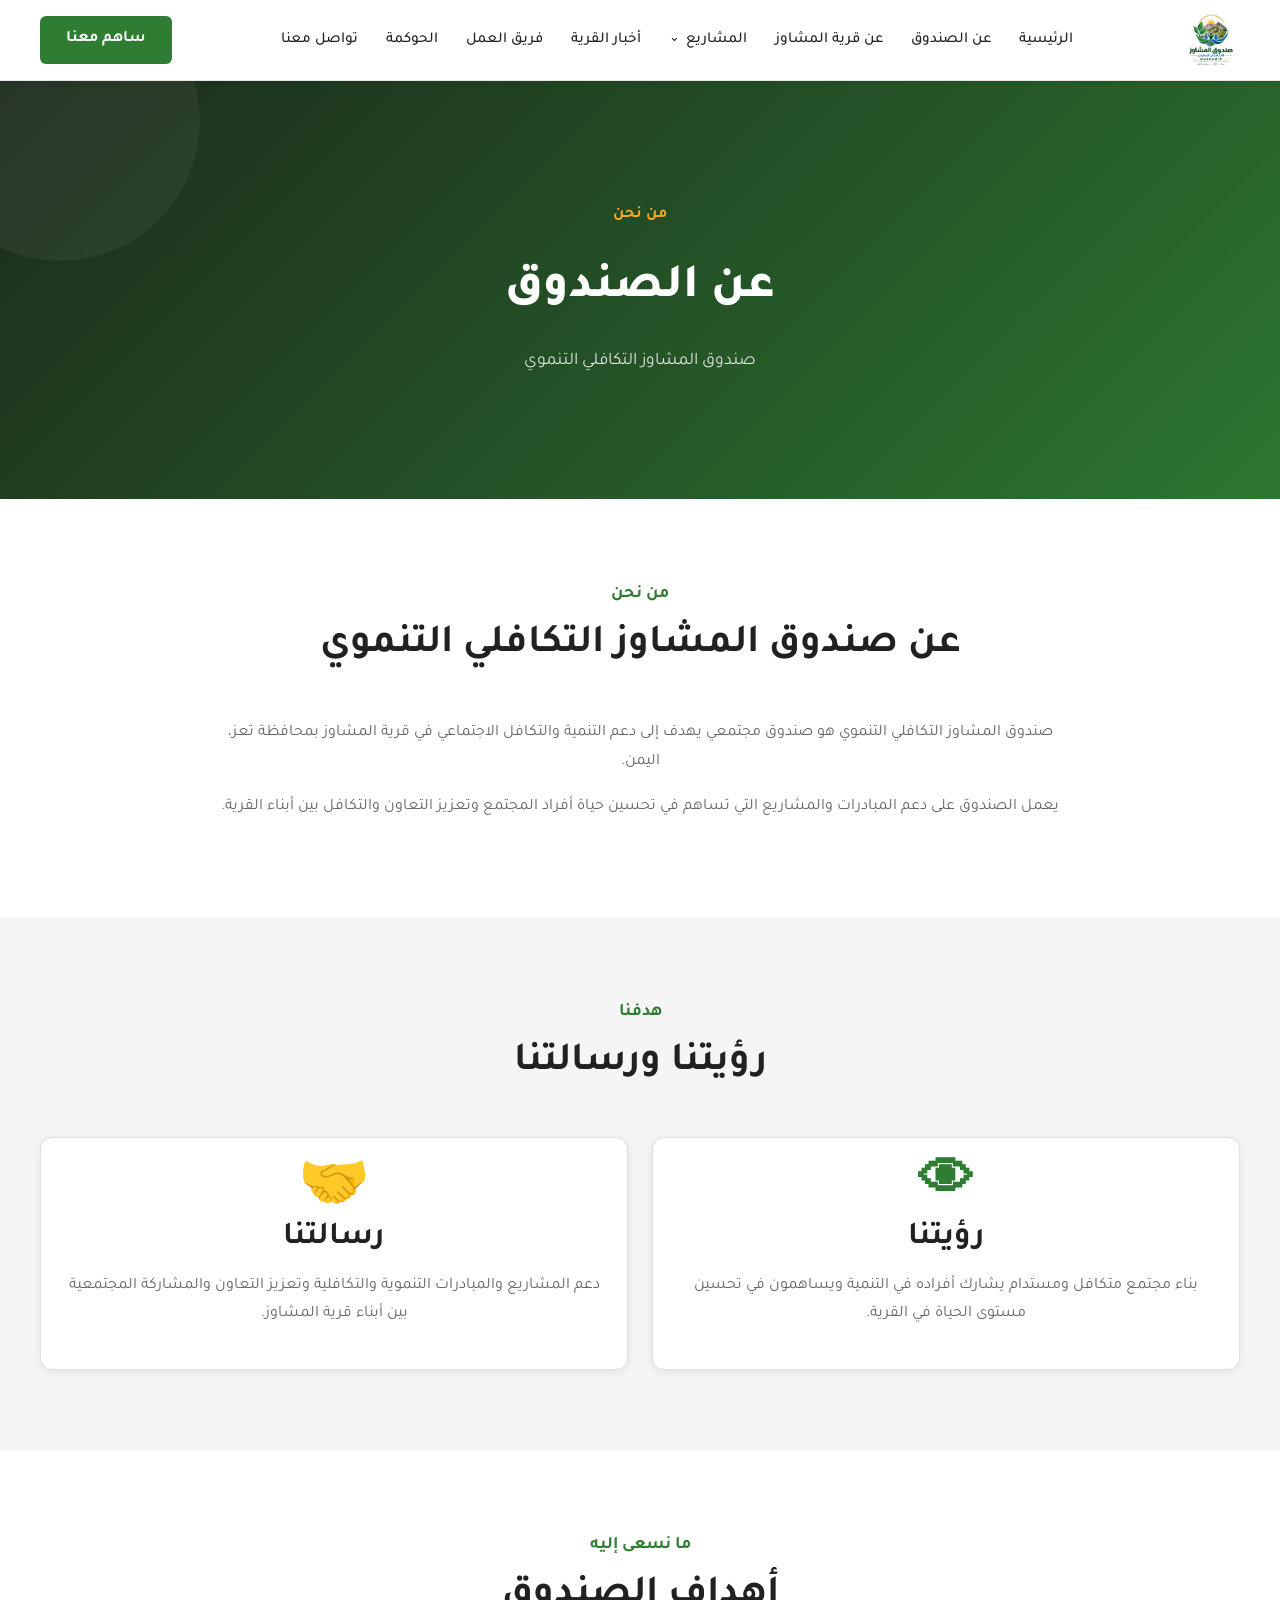
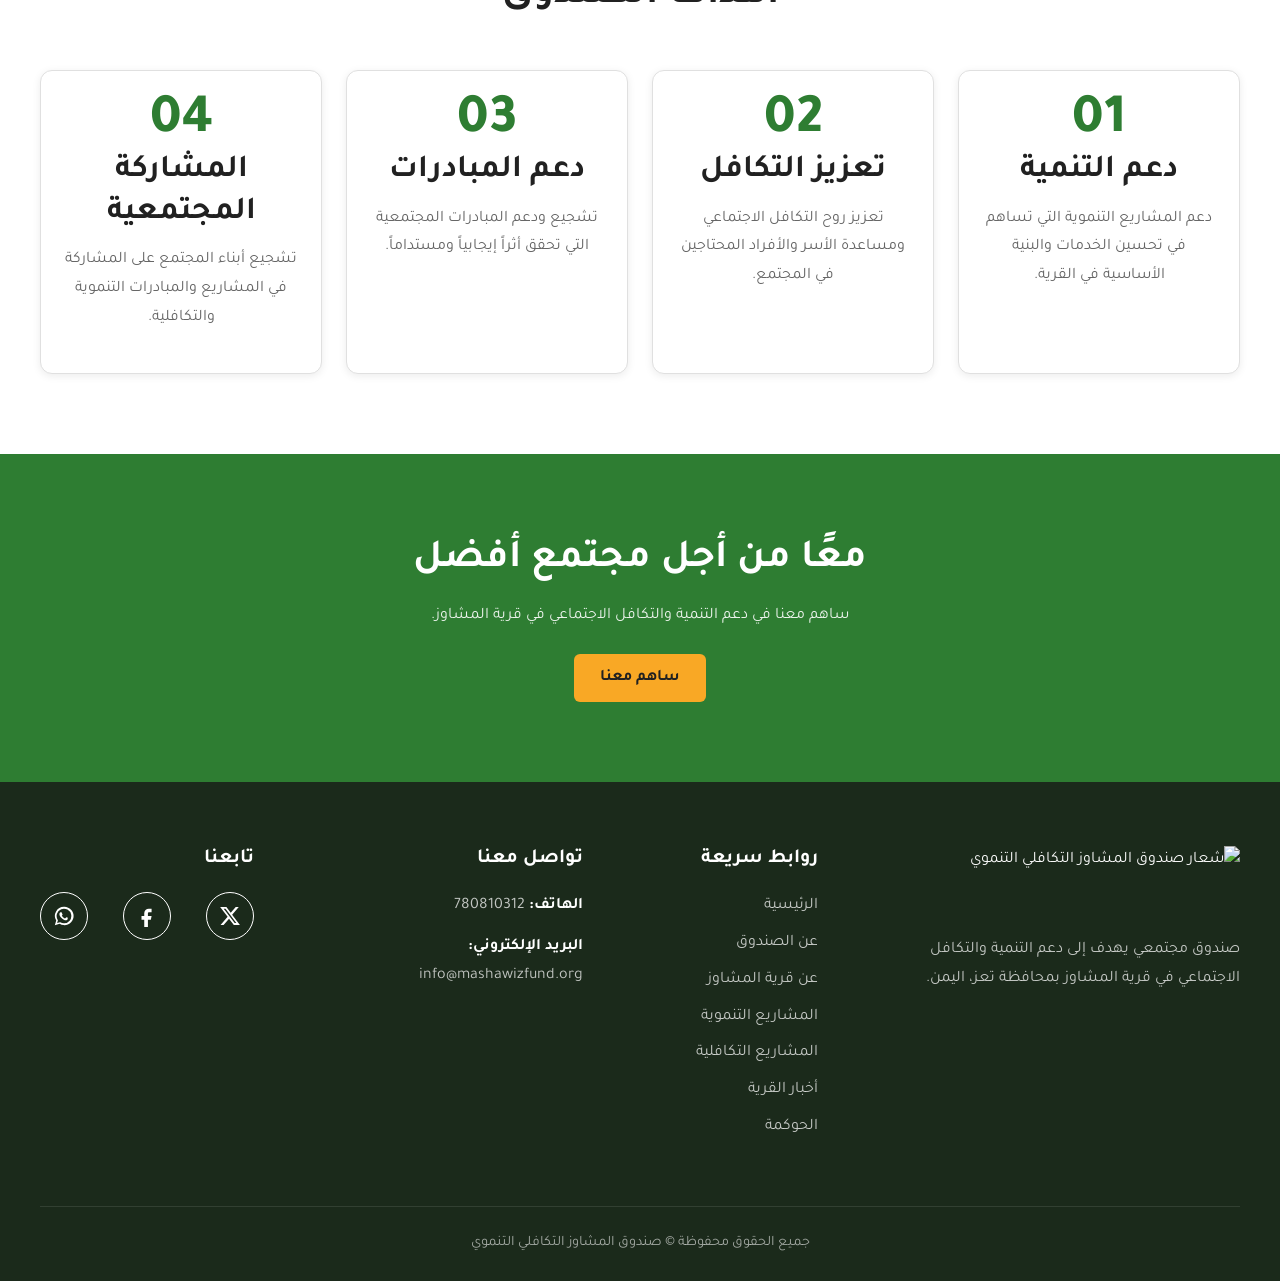
==== commit a4975af2: "icons" ====
--- a/about/about.html
+++ b/about/about.html
@@ -505,28 +505,33 @@
 
                 </div>
 
-
-                <!-- Social Media -->
-                <div class="site-footer__social">
+                 <!-- Social Media -->
+                <div class="soical-icons">
 
                     <h3>
                         تابعنا
                     </h3>
 
-                    <div class="social-links">
-
-                        <a href="#" aria-label="فيسبوك">
-                            Facebook
+                    <div class="social-icons">
+                            <a href="#" class="social-icon">
+                                <svg viewBox="0 0 24 24" aria-hidden="true">
+            <path d="M18.244 2.25h3.308l-7.227 8.26 8.502 11.24h-6.657l-5.214-6.817-5.964 6.817H1.684l7.73-8.835L1.254 2.25H8.08l4.713 6.231L18.244 2.25Zm-1.161 17.52h1.833L7.084 4.126H5.117L17.083 19.77Z"/>
+        </svg>
+                                </a>
+
+                     <a href="#" class="social-icon">
+                                <svg viewBox="0 0 24 24" aria-hidden="true">
+        <path d="M14 8h3V4h-3c-2.8 0-5 2.2-5 5v3H6v4h3v8h4v-8h3.2l.8-4H13V9c0-.6.4-1 1-1Z"/>
+    </svg>
+                            </a>
+
+                    <a href="#" class="social-icon">
+                           <svg viewBox="0 0 24 24" aria-hidden="true">
+        <path d="M12 2a9.9 9.9 0 0 0-8.5 15L2 22l5.2-1.5A10 10 0 1 0 12 2Zm0 18a8 8 0 0 1-4.1-1.1l-.3-.2-3.1.9.9-3-.2-.3A8 8 0 1 1 12 20Zm4.4-5.8c-.2-.1-1.4-.7-1.6-.8-.2-.1-.4-.1-.6.1-.2.2-.6.8-.8 1-.1.2-.3.2-.5.1-.3-.1-1-.4-1.9-1.2-.7-.6-1.2-1.4-1.3-1.6-.1-.2 0-.3.1-.4l.4-.5c.1-.1.2-.3.2-.4 0-.1 0-.3-.1-.4-.1-.1-.6-1.4-.8-1.9-.2-.5-.4-.4-.6-.4h-.5c-.2 0-.4.1-.6.3-.2.2-.8.8-.8 2s.8 2.3.9 2.5c.1.2 1.6 2.5 3.9 3.4.5.2.9.4 1.2.5.5.2 1 .2 1.4.1.4-.1 1.4-.6 1.6-1.1.2-.5.2-1 .1-1.1-.1-.1-.2-.2-.4-.3Z"/>
+    </svg>
                         </a>
 
-                        <a href="#" aria-label="واتساب">
-                            WhatsApp
-                        </a>
-
-                        <a href="#" aria-label="تويتر">
-                            X
-                        </a>
-
+                    
                     </div>
 
                 </div>
--- a/Index/css/footer.css
+++ b/Index/css/footer.css
@@ -108,35 +108,42 @@
 /* -------------------------
    Social Media
 ------------------------- */
-.social-links {
+.social-icons {
     display: flex;
-    flex-wrap: wrap;
-    gap: 0.75rem;
+    align-items: center;
+    gap: 35px;
 }
 
-.social-links a {
-    display: inline-flex;
+.social-icon {
+    width: 48px;
+    height: 48px;
+
+    display: flex;
     align-items: center;
     justify-content: center;
 
-    min-width: 80px;
-    padding: 0.5rem 0.75rem;
+    border: 1px solid #ffffff;
+    border-radius: 50%;
 
-    color: var(--text-light);
+    color: #ffffff;
+    text-decoration: none;
 
-    border: 1px solid rgba(250, 250, 250, 0.2);
-    border-radius: var(--radius-sm);
+    font-size: 22px;
 
-    transition:
-        background-color var(--transition-fast),
-        border-color var(--transition-fast);
+    transition: 0.3s ease;
 }
 
-.social-links a:hover {
-    background-color: var(--primary-color);
-    border-color: var(--primary-color);
+.social-icon svg {
+    width: 22px;
+    height: 22px;
+
+    fill: currentColor;
 }
 
+.social-icon:hover {
+    background-color: #ffffff;
+    color: #0b5059;
+}
 
 /* -------------------------
    Footer Bottom
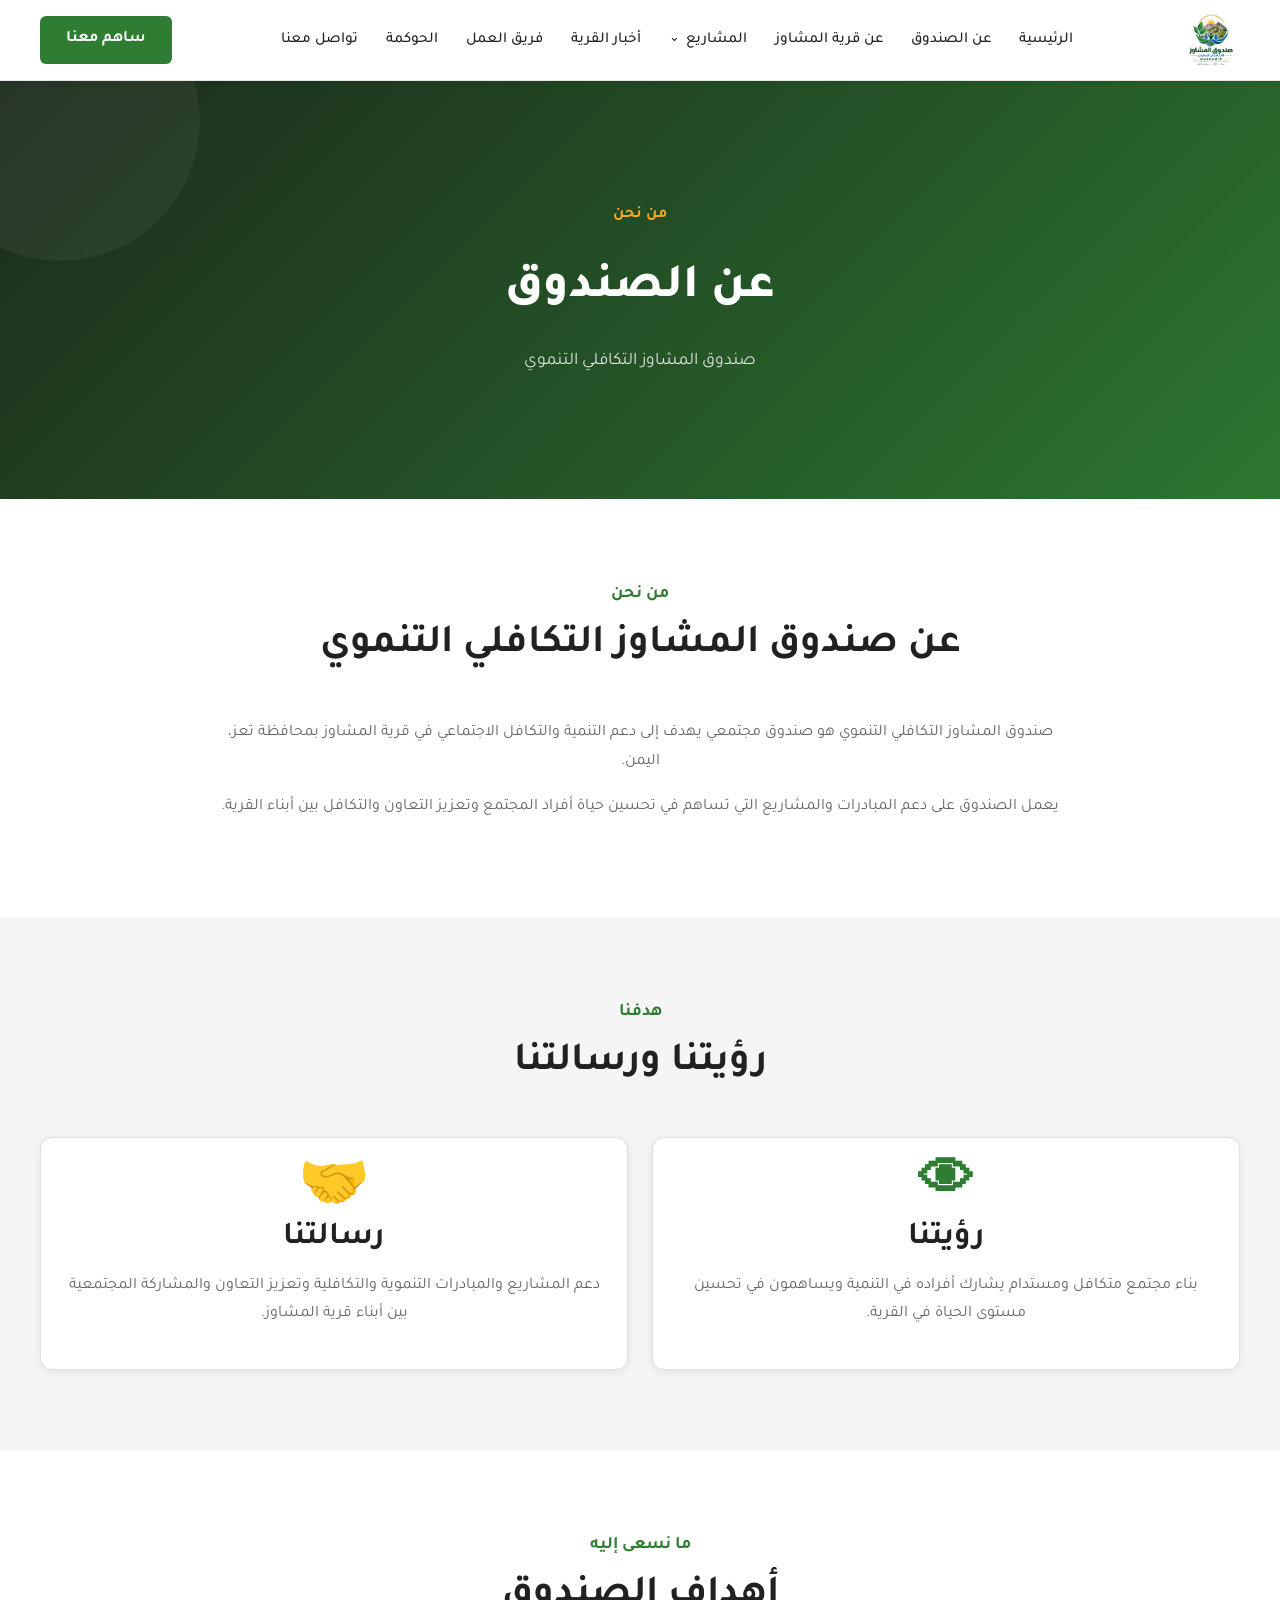
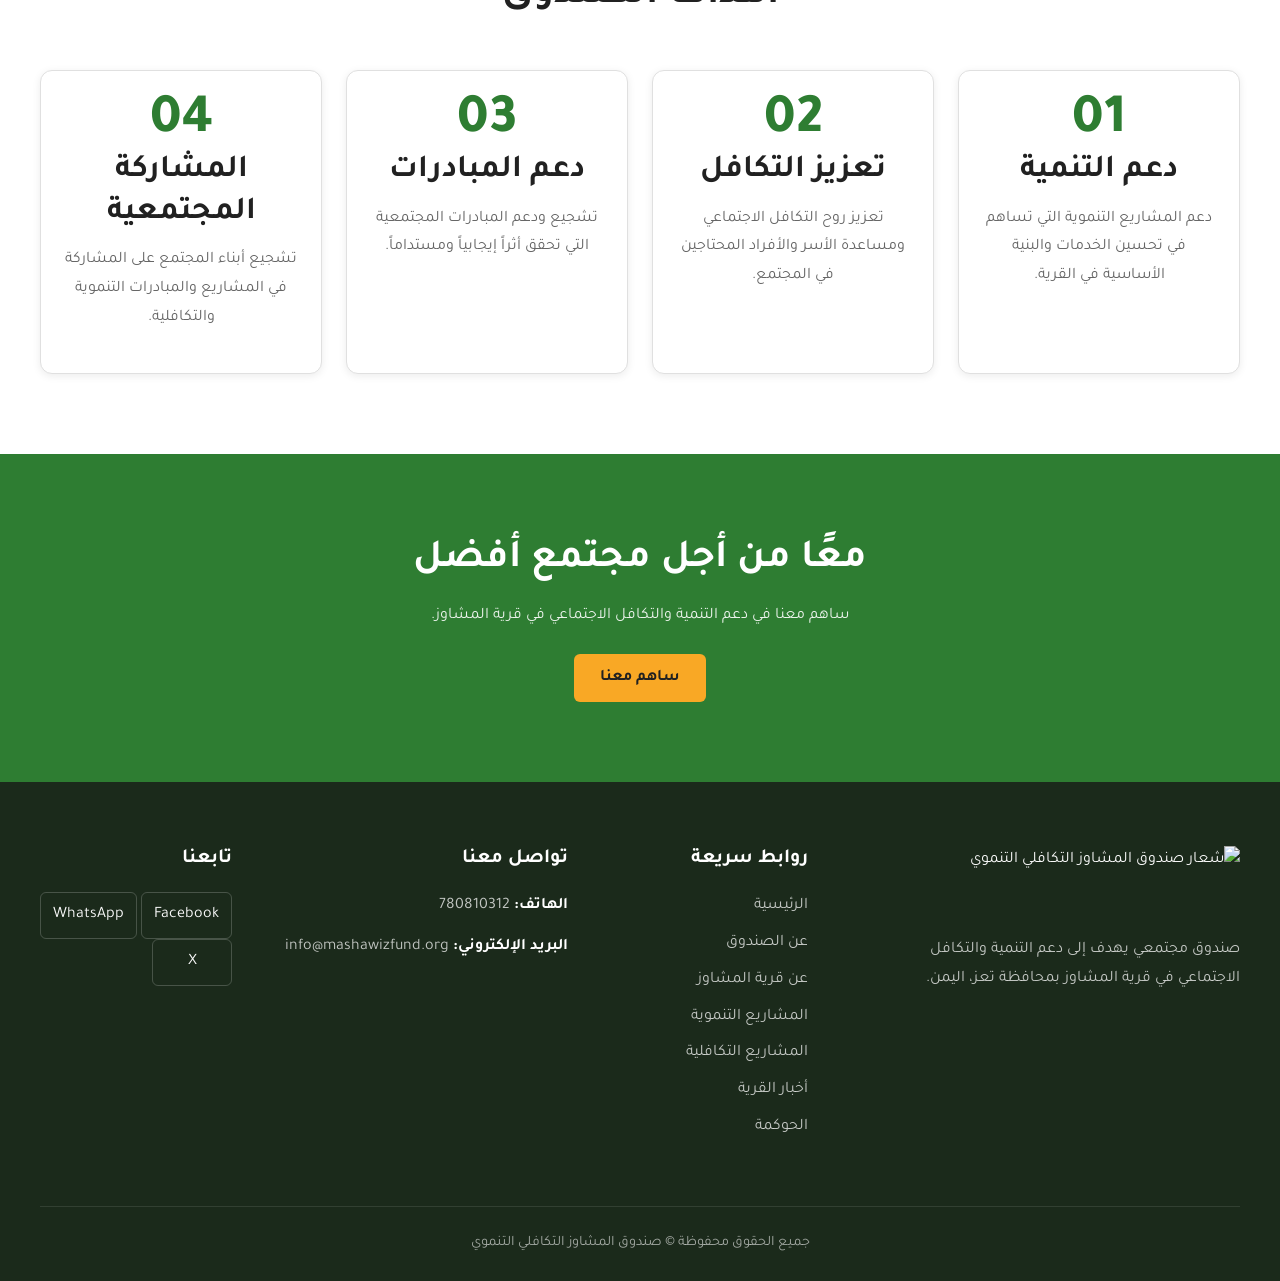
==== commit ddfd0d82: "the new update" ====
--- a/about/about.html
+++ b/about/about.html
@@ -505,33 +505,28 @@
 
                 </div>
 
-                 <!-- Social Media -->
-                <div class="soical-icons">
+
+                <!-- Social Media -->
+                <div class="site-footer__social">
 
                     <h3>
                         تابعنا
                     </h3>
 
-                    <div class="social-icons">
-                            <a href="#" class="social-icon">
-                                <svg viewBox="0 0 24 24" aria-hidden="true">
-            <path d="M18.244 2.25h3.308l-7.227 8.26 8.502 11.24h-6.657l-5.214-6.817-5.964 6.817H1.684l7.73-8.835L1.254 2.25H8.08l4.713 6.231L18.244 2.25Zm-1.161 17.52h1.833L7.084 4.126H5.117L17.083 19.77Z"/>
-        </svg>
-                                </a>
-
-                     <a href="#" class="social-icon">
-                                <svg viewBox="0 0 24 24" aria-hidden="true">
-        <path d="M14 8h3V4h-3c-2.8 0-5 2.2-5 5v3H6v4h3v8h4v-8h3.2l.8-4H13V9c0-.6.4-1 1-1Z"/>
-    </svg>
-                            </a>
-
-                    <a href="#" class="social-icon">
-                           <svg viewBox="0 0 24 24" aria-hidden="true">
-        <path d="M12 2a9.9 9.9 0 0 0-8.5 15L2 22l5.2-1.5A10 10 0 1 0 12 2Zm0 18a8 8 0 0 1-4.1-1.1l-.3-.2-3.1.9.9-3-.2-.3A8 8 0 1 1 12 20Zm4.4-5.8c-.2-.1-1.4-.7-1.6-.8-.2-.1-.4-.1-.6.1-.2.2-.6.8-.8 1-.1.2-.3.2-.5.1-.3-.1-1-.4-1.9-1.2-.7-.6-1.2-1.4-1.3-1.6-.1-.2 0-.3.1-.4l.4-.5c.1-.1.2-.3.2-.4 0-.1 0-.3-.1-.4-.1-.1-.6-1.4-.8-1.9-.2-.5-.4-.4-.6-.4h-.5c-.2 0-.4.1-.6.3-.2.2-.8.8-.8 2s.8 2.3.9 2.5c.1.2 1.6 2.5 3.9 3.4.5.2.9.4 1.2.5.5.2 1 .2 1.4.1.4-.1 1.4-.6 1.6-1.1.2-.5.2-1 .1-1.1-.1-.1-.2-.2-.4-.3Z"/>
-    </svg>
+                    <div class="social-links">
+
+                        <a href="#" aria-label="فيسبوك">
+                            Facebook
                         </a>
 
-                    
+                        <a href="#" aria-label="واتساب">
+                            WhatsApp
+                        </a>
+
+                        <a href="#" aria-label="تويتر">
+                            X
+                        </a>
+
                     </div>
 
                 </div>
--- a/Index/css/footer.css
+++ b/Index/css/footer.css
@@ -114,36 +114,29 @@
     gap: 35px;
 }
 
-.social-icon {
-    width: 48px;
-    height: 48px;
-
-    display: flex;
+.social-links a {
+    display: inline-flex;
     align-items: center;
     justify-content: center;
 
-    border: 1px solid #ffffff;
-    border-radius: 50%;
+    min-width: 80px;
+    padding: 0.5rem 0.75rem;
 
-    color: #ffffff;
-    text-decoration: none;
+    color: var(--text-light);
 
-    font-size: 22px;
+    border: 1px solid rgba(250, 250, 250, 0.2);
+    border-radius: var(--radius-sm);
 
-    transition: 0.3s ease;
+    transition:
+        background-color var(--transition-fast),
+        border-color var(--transition-fast);
 }
 
-.social-icon svg {
-    width: 22px;
-    height: 22px;
-
-    fill: currentColor;
+.social-links a:hover {
+    background-color: var(--primary-color);
+    border-color: var(--primary-color);
 }
 
-.social-icon:hover {
-    background-color: #ffffff;
-    color: #0b5059;
-}
 
 /* -------------------------
    Footer Bottom
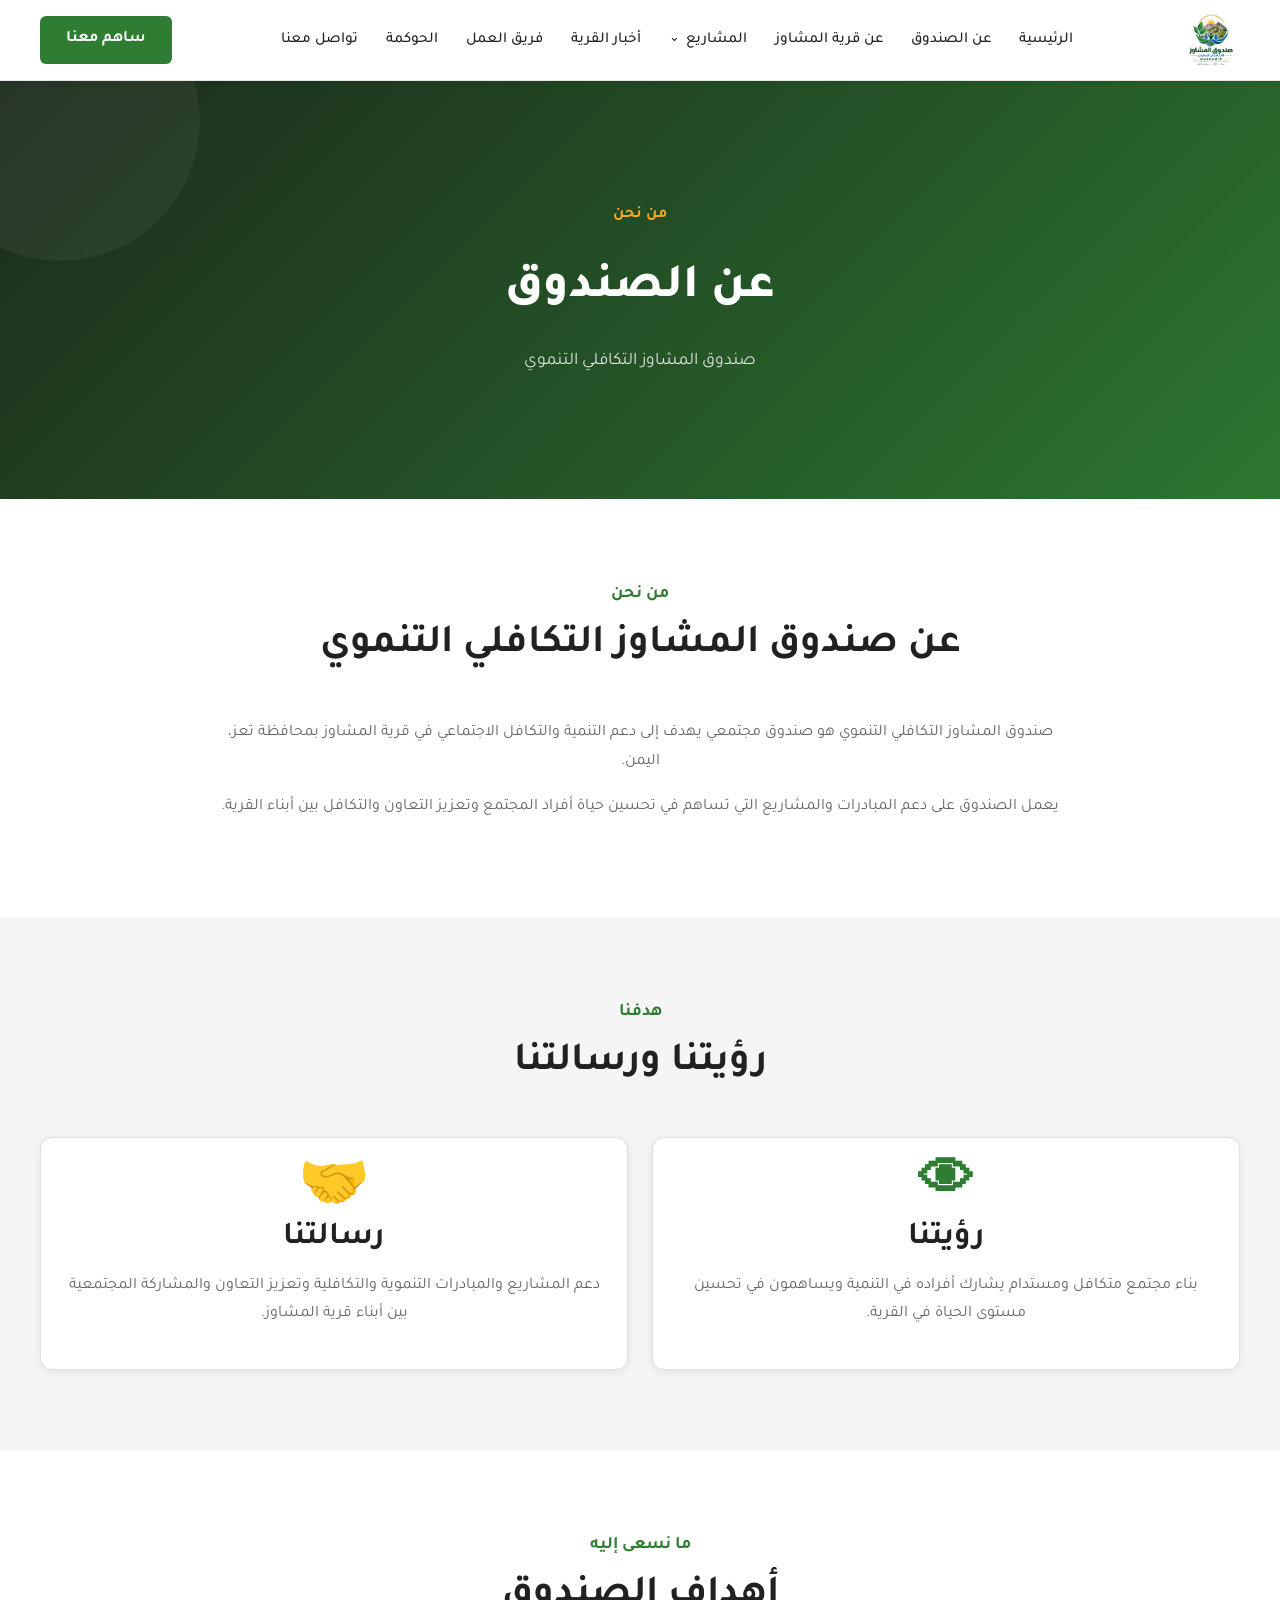
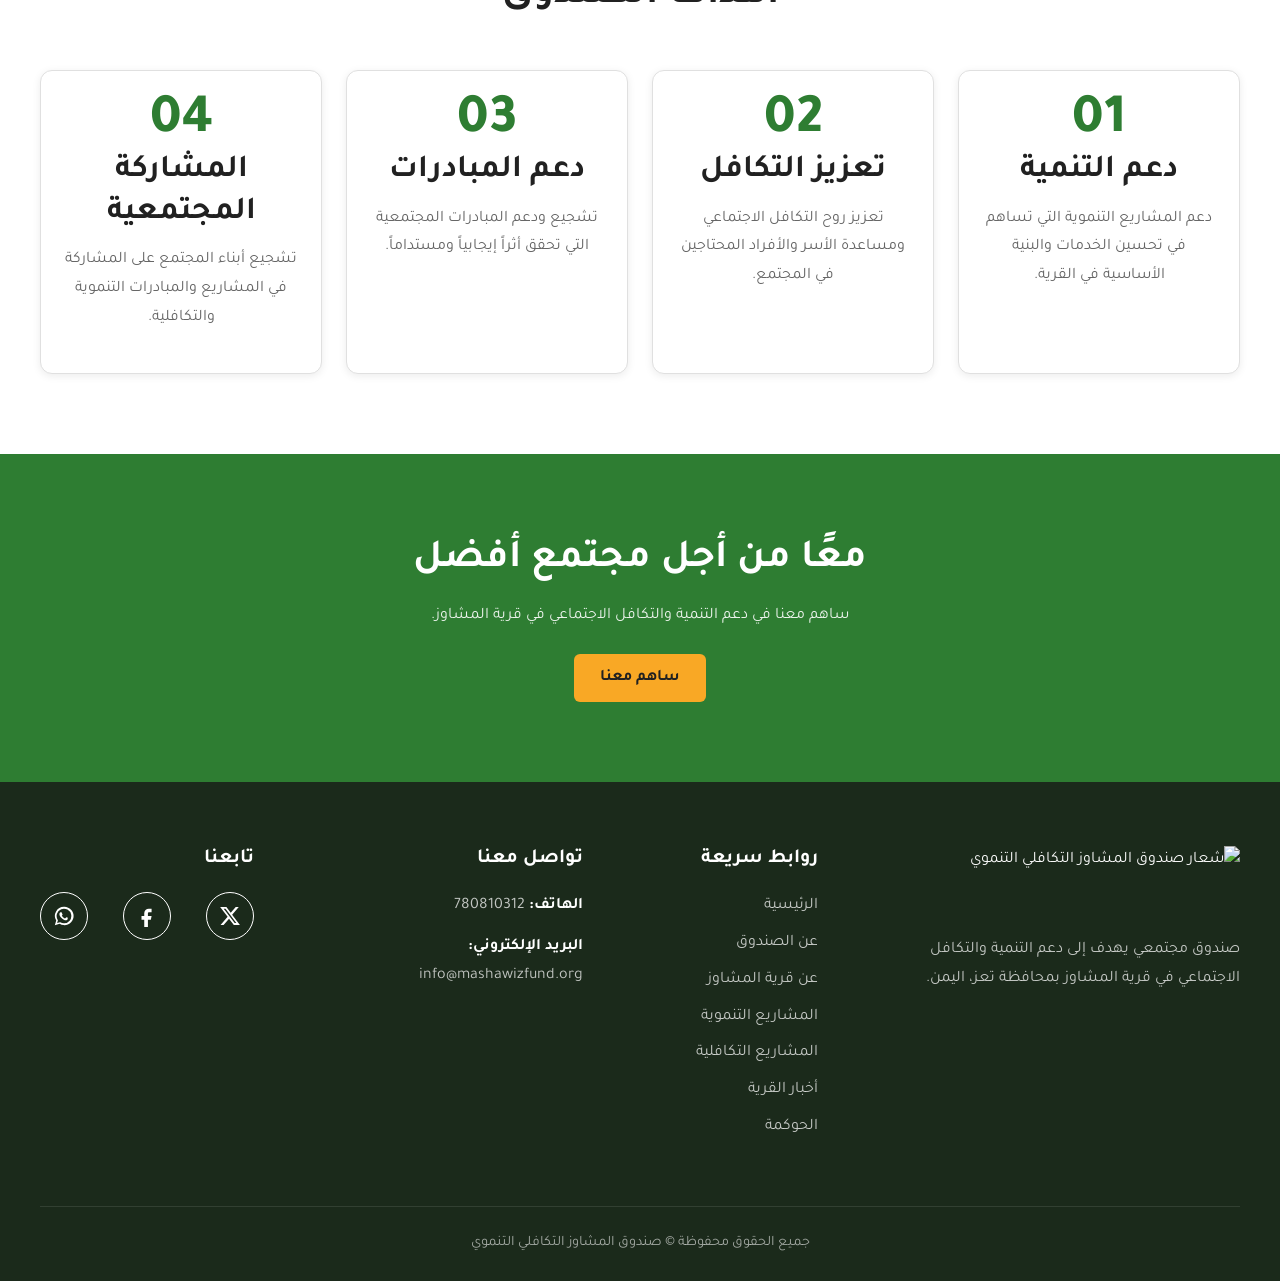
==== commit c265b4ba: "Merge pull request #31 from Summer-Training-Aden-UNI/abdullah icons" ====
--- a/about/about.html
+++ b/about/about.html
@@ -505,28 +505,33 @@
 
                 </div>
 
-
-                <!-- Social Media -->
-                <div class="site-footer__social">
+                 <!-- Social Media -->
+                <div class="soical-icons">
 
                     <h3>
                         تابعنا
                     </h3>
 
-                    <div class="social-links">
-
-                        <a href="#" aria-label="فيسبوك">
-                            Facebook
+                    <div class="social-icons">
+                            <a href="#" class="social-icon">
+                                <svg viewBox="0 0 24 24" aria-hidden="true">
+            <path d="M18.244 2.25h3.308l-7.227 8.26 8.502 11.24h-6.657l-5.214-6.817-5.964 6.817H1.684l7.73-8.835L1.254 2.25H8.08l4.713 6.231L18.244 2.25Zm-1.161 17.52h1.833L7.084 4.126H5.117L17.083 19.77Z"/>
+        </svg>
+                                </a>
+
+                     <a href="#" class="social-icon">
+                                <svg viewBox="0 0 24 24" aria-hidden="true">
+        <path d="M14 8h3V4h-3c-2.8 0-5 2.2-5 5v3H6v4h3v8h4v-8h3.2l.8-4H13V9c0-.6.4-1 1-1Z"/>
+    </svg>
+                            </a>
+
+                    <a href="#" class="social-icon">
+                           <svg viewBox="0 0 24 24" aria-hidden="true">
+        <path d="M12 2a9.9 9.9 0 0 0-8.5 15L2 22l5.2-1.5A10 10 0 1 0 12 2Zm0 18a8 8 0 0 1-4.1-1.1l-.3-.2-3.1.9.9-3-.2-.3A8 8 0 1 1 12 20Zm4.4-5.8c-.2-.1-1.4-.7-1.6-.8-.2-.1-.4-.1-.6.1-.2.2-.6.8-.8 1-.1.2-.3.2-.5.1-.3-.1-1-.4-1.9-1.2-.7-.6-1.2-1.4-1.3-1.6-.1-.2 0-.3.1-.4l.4-.5c.1-.1.2-.3.2-.4 0-.1 0-.3-.1-.4-.1-.1-.6-1.4-.8-1.9-.2-.5-.4-.4-.6-.4h-.5c-.2 0-.4.1-.6.3-.2.2-.8.8-.8 2s.8 2.3.9 2.5c.1.2 1.6 2.5 3.9 3.4.5.2.9.4 1.2.5.5.2 1 .2 1.4.1.4-.1 1.4-.6 1.6-1.1.2-.5.2-1 .1-1.1-.1-.1-.2-.2-.4-.3Z"/>
+    </svg>
                         </a>
 
-                        <a href="#" aria-label="واتساب">
-                            WhatsApp
-                        </a>
-
-                        <a href="#" aria-label="تويتر">
-                            X
-                        </a>
-
+                    
                     </div>
 
                 </div>
--- a/Index/css/footer.css
+++ b/Index/css/footer.css
@@ -114,27 +114,35 @@
     gap: 35px;
 }
 
-.social-links a {
-    display: inline-flex;
+.social-icon {
+    width: 48px;
+    height: 48px;
+
+    display: flex;
     align-items: center;
     justify-content: center;
 
-    min-width: 80px;
-    padding: 0.5rem 0.75rem;
+    border: 1px solid #ffffff;
+    border-radius: 50%;
 
-    color: var(--text-light);
+    color: #ffffff;
+    text-decoration: none;
 
-    border: 1px solid rgba(250, 250, 250, 0.2);
-    border-radius: var(--radius-sm);
+    font-size: 22px;
 
-    transition:
-        background-color var(--transition-fast),
-        border-color var(--transition-fast);
+    transition: 0.3s ease;
 }
 
-.social-links a:hover {
-    background-color: var(--primary-color);
-    border-color: var(--primary-color);
+.social-icon svg {
+    width: 22px;
+    height: 22px;
+
+    fill: currentColor;
+}
+
+.social-icon:hover {
+    background-color: #ffffff;
+    color: #0b5059;
 }
 
 
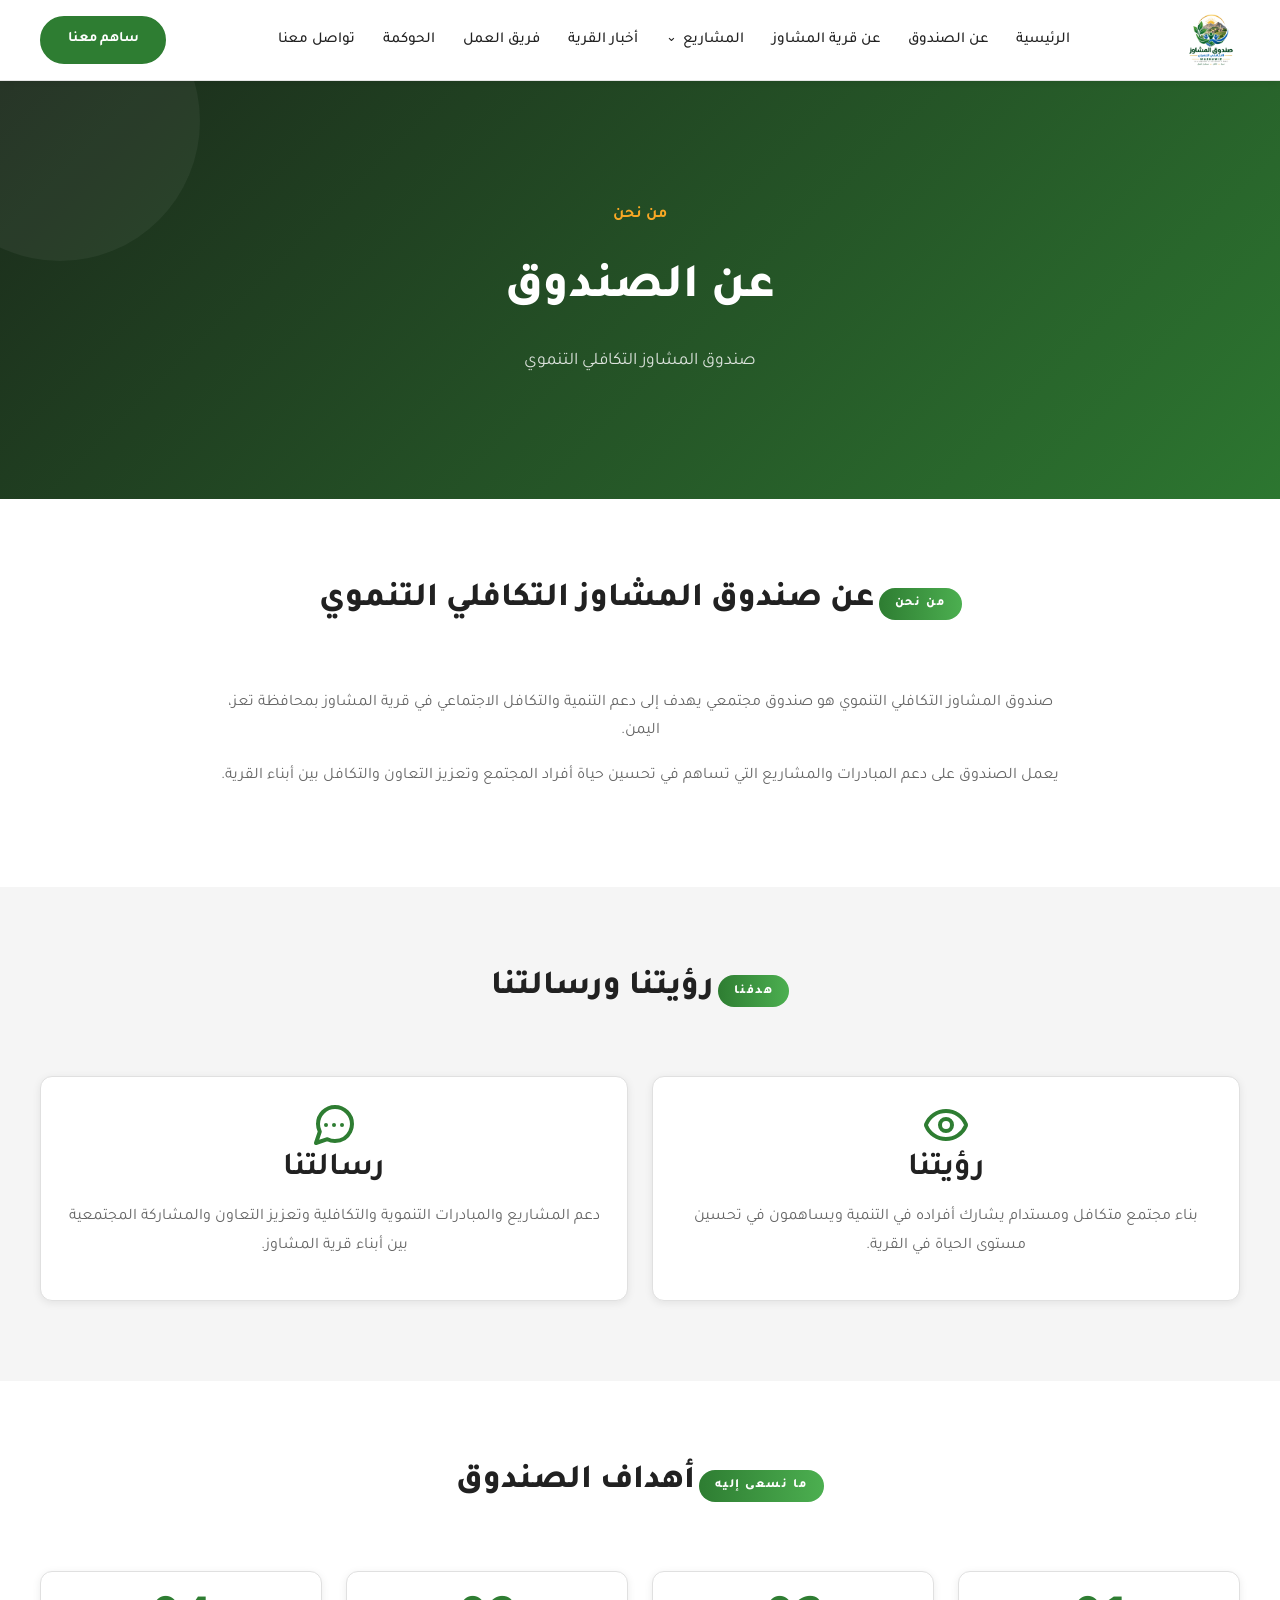
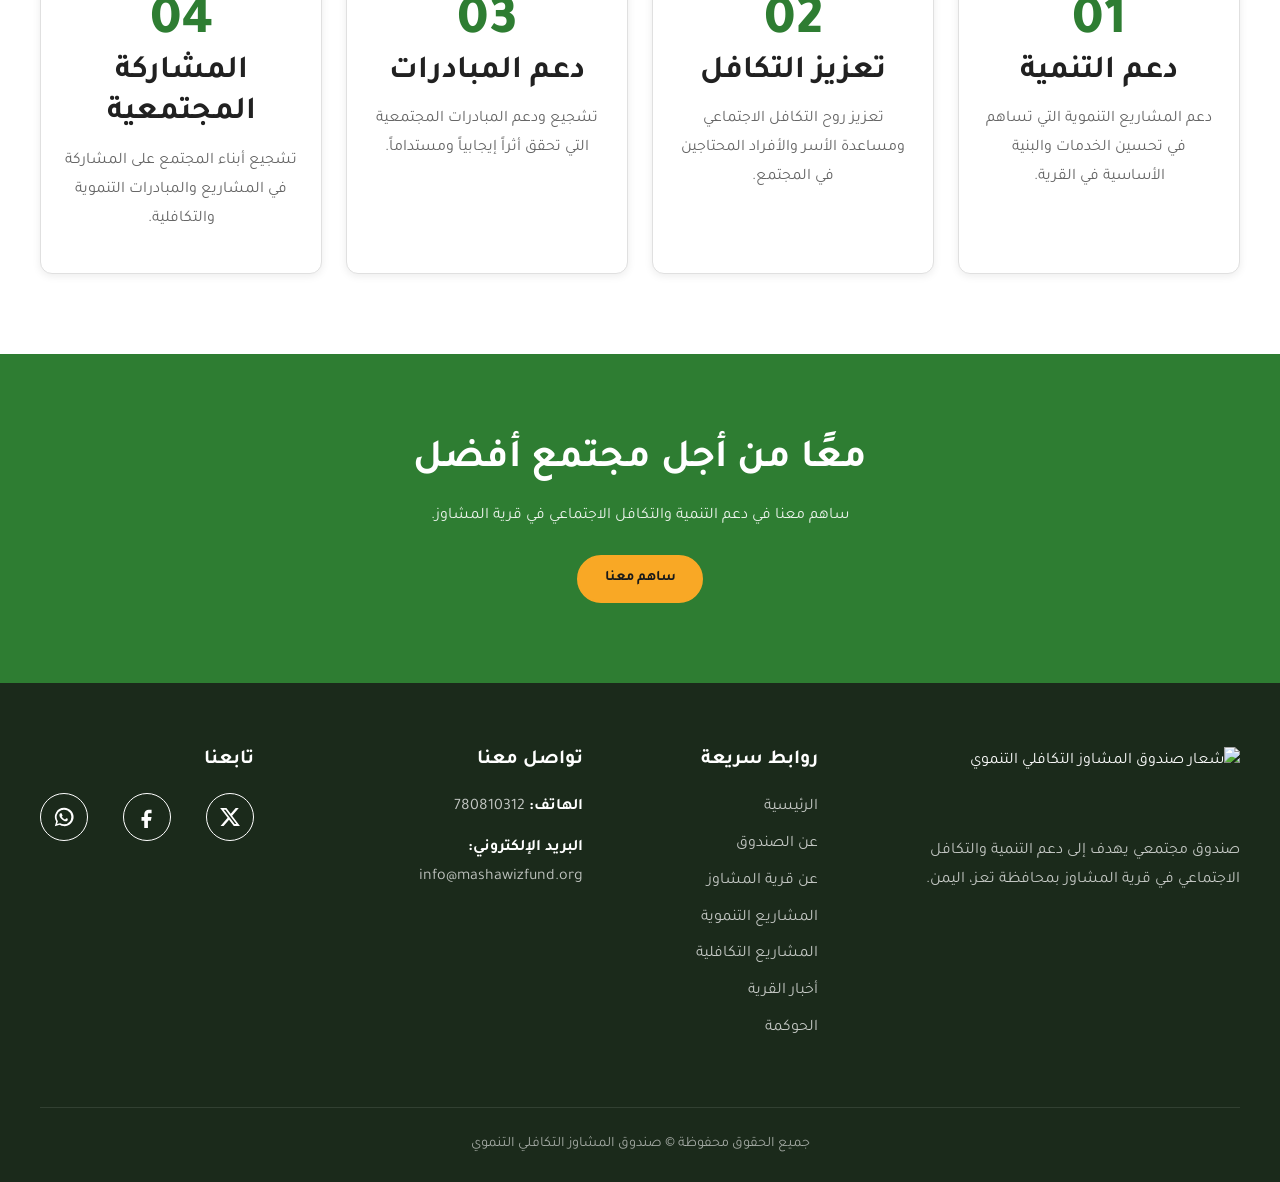
==== commit f9febb04: "svg icons" ====
--- a/about/about.html
+++ b/about/about.html
@@ -220,7 +220,23 @@
                     <article class="team-card">
 
                         <div class="stat-card__number">
-                            👁
+                            <svg class="card-icon"
+                                viewBox="0 0 24 24"
+                                fill="none"
+                                stroke="currentColor"
+                                stroke-width="2"
+                                stroke-linecap="round"
+                                stroke-linejoin="round"
+                                xmlns="http://www.w3.org/2000/svg">
+
+                                    <path d="M2.062 12.348a1 1 0 0 1 0-.696
+                                            10.75 10.75 0 0 1 19.876 0
+                                            1 1 0 0 1 0 .696
+                                            10.75 10.75 0 0 1-19.876 0"/>
+
+                                    <circle cx="12" cy="12" r="3"/>
+
+                                </svg>
                         </div>
 
                         <h3 class="project-card__title">
@@ -239,7 +255,27 @@
                     <article class="team-card">
 
                         <div class="stat-card__number">
-                            🤝
+                            <svg class="card-icon"
+                                    xmlns="http://www.w3.org/2000/svg"
+                                    viewBox="0 0 24 24"
+                                    fill="none"
+                                    stroke="currentColor"
+                                    stroke-width="2"
+                                    stroke-linecap="round"
+                                    stroke-linejoin="round">
+
+                                    <path d="M21 11.5a8.38 8.38 0 0 1-.9 3.8
+                                            8.5 8.5 0 0 1-7.6 4.7
+                                            8.38 8.38 0 0 1-3.8-.9L3 21l1.9-5.7
+                                            A8.38 8.38 0 0 1 4 11.5
+                                            8.5 8.5 0 0 1 12.5 3
+                                            8.5 8.5 0 0 1 21 11.5z"/>
+
+                                    <path d="M8 12h.01"/>
+                                    <path d="M12 12h.01"/>
+                                    <path d="M16 12h.01"/>
+
+                            </svg>
                         </div>
 
                         <h3 class="project-card__title">
--- a/Index/css/main.css
+++ b/Index/css/main.css
@@ -333,6 +333,13 @@
     text-align: center;
 }
 
+/* about page icons */
+.card-icon{
+    width: 48px;
+    height: 48px;
+    color: var(--primary-color);
+    display: block;
+}
 
 /* -------------------------
    Global Sections
@@ -1187,4 +1194,287 @@
 
 .solidarity-cta {
     padding-top: 0;
-}+}
+
+
+/* ============================================================
+       TEAM BODY STYLES
+    ============================================================ */
+
+    /* Section headings */
+    .section-heading { text-align: center; margin-bottom: 3rem; }
+    .section-heading__label {
+        display: inline-block;
+        background: linear-gradient(90deg, #2e7d32, #4caf50);
+        color: #fff;
+        font-size: .78rem;
+        font-weight: 800;
+        letter-spacing: .12em;
+        text-transform: uppercase;
+        padding: .3rem 1rem;
+        border-radius: 20px;
+        margin-bottom: .7rem;
+    }
+    .section-heading__title {
+        font-size: clamp(1.5rem, 3.5vw, 2.1rem);
+        font-weight: 800;
+        color: var(--text-dark);
+        position: relative;
+        display: inline-block;
+        padding-bottom: .65rem;
+    }
+    .section-heading__title::after {
+        content: '';
+        position: absolute;
+        bottom: 0;
+        right: 50%; left: 50%;
+        height: 3px;
+        border-radius: 2px;
+        background: var(--accent-color);
+        transition: right .4s, left .4s;
+    }
+    .section-heading:hover .section-heading__title::after { right: 0; left: 0; }
+    .section-heading__description {
+        color: var(--text-muted);
+        font-size: .95rem;
+        margin-top: .6rem;
+        max-width: 520px;
+        margin-inline: auto;
+        line-height: 1.7;
+    }
+
+    /* Team sections */
+    .team-section {
+        padding: 5rem 0;
+        background: #fff;
+    }
+    .team-section--alternate {
+        background: var(--bg-light, #f5f5f5);
+    }
+
+    /* Team grid */
+    .team-grid {
+        display: grid;
+        grid-template-columns: repeat(auto-fill, minmax(220px, 1fr));
+        gap: 2rem;
+    }
+
+    /* Team card */
+    .team-card {
+        background: #fff;
+        border-radius: 18px;
+        overflow: hidden;
+        box-shadow: 0 4px 20px rgba(0,0,0,.07);
+        border: 1px solid #e8e8e8;
+        display: flex;
+        flex-direction: column;
+        transition: transform .35s, box-shadow .35s;
+        position: relative;
+    }
+    .team-card:hover {
+        transform: translateY(-8px);
+        box-shadow: 0 16px 40px rgba(46,125,50,.15);
+    }
+
+    /* top accent line */
+    .team-card::before {
+        content: '';
+        position: absolute;
+        top: 0; left: 0; right: 0;
+        height: 4px;
+        background: linear-gradient(90deg, #2e7d32, #1565c0);
+        opacity: 0;
+        transition: opacity .35s;
+    }
+    .team-card:hover::before { opacity: 1; }
+
+    /* Image wrapper */
+    .team-card__image-wrapper {
+        position: relative;
+        height: 220px;
+        overflow: hidden;
+        background: linear-gradient(135deg, #1b5e20, #311b92);
+        display: flex;
+        align-items: center;
+        justify-content: center;
+    }
+    .team-card__image {
+        width: 100%;
+        height: 100%;
+        object-fit: cover;
+        object-position: top;
+        transition: transform .5s;
+    }
+    .team-card:hover .team-card__image { transform: scale(1.06); }
+
+    /* Avatar fallback (when image missing/broken) */
+    .team-card__image-wrapper::after {
+        content: attr(data-initials);
+        position: absolute;
+        inset: 0;
+        display: flex;
+        align-items: center;
+        justify-content: center;
+        font-size: 3rem;
+        font-weight: 900;
+        color: rgba(255,255,255,.25);
+        pointer-events: none;
+    }
+
+    /* Card icon fallback */
+    .team-card__avatar-icon {
+        font-size: 4rem;
+        color: rgba(255,255,255,.4);
+        position: absolute;
+    }
+
+    /* Content area */
+    .team-card__content {
+        padding: 1.4rem 1.2rem 1.2rem;
+        text-align: center;
+        flex: 1;
+        display: flex;
+        flex-direction: column;
+        align-items: center;
+        gap: .4rem;
+    }
+    .team-card__name {
+        font-size: 1rem;
+        font-weight: 800;
+        color: var(--text-dark);
+        margin: 0;
+        line-height: 1.3;
+    }
+    .team-card__role {
+        display: inline-block;
+        background: linear-gradient(90deg, #2e7d32, #4caf50);
+        color: #fff;
+        font-size: .76rem;
+        font-weight: 700;
+        padding: .25rem .85rem;
+        border-radius: 20px;
+        margin: .2rem 0 .5rem;
+    }
+    .team-card--supervisory .team-card__role {
+        background: linear-gradient(90deg, #1565c0, #311b92);
+    }
+    .team-card__social {
+        display: flex;
+        gap: .5rem;
+        margin-top: .5rem;
+    }
+    .team-card__social a {
+        width: 32px; height: 32px;
+        border-radius: 50%;
+        background: #f0f0f0;
+        color: var(--text-muted);
+        display: flex; align-items: center; justify-content: center;
+        font-size: .8rem;
+        text-decoration: none;
+        transition: background .25s, color .25s, transform .25s;
+    }
+    .team-card__social a:hover {
+        background: var(--primary-color);
+        color: #fff;
+        transform: scale(1.15);
+    }
+
+    /* Volunteer CTA Banner */
+    .team-cta {
+        padding: 1rem 0;
+        background: #fff;
+    }
+    .team-cta__inner {
+        position: relative;
+        overflow: hidden;
+        padding: 3.5rem 2.5rem;
+        background: linear-gradient(135deg, #1b5e20, #2e7d32 45%, #311b92);
+        border-radius: 20px;
+        text-align: center;
+        color: #fff;
+    }
+    .team-cta__inner::before {
+        content: '';
+        position: absolute;
+        inset: 0;
+        background: url("data:image/svg+xml,%3Csvg width='60' height='60' viewBox='0 0 60 60' xmlns='http://www.w3.org/2000/svg'%3E%3Cg fill='%23ffffff' fill-opacity='0.04'%3E%3Cpath d='M36 34v-4h-2v4h-4v2h4v4h2v-4h4v-2h-4zm0-30V0h-2v4h-4v2h4v4h2V6h4V4h-4zM6 34v-4H4v4H0v2h4v4h2v-4h4v-2H6zM6 4V0H4v4H0v2h4v4h2V6h4V4H6z'/%3E%3C/g%3E%3C/svg%3E");
+    }
+    .team-cta__icon {
+        width: 68px; height: 68px;
+        background: rgba(249,168,37,.2);
+        border: 2px solid rgba(249,168,37,.5);
+        border-radius: 50%;
+        display: flex; align-items: center; justify-content: center;
+        font-size: 1.7rem;
+        color: var(--accent-color, #f9a825);
+        margin: 0 auto 1.2rem;
+        position: relative;
+    }
+    .team-cta__inner h2 {
+        font-size: 1.7rem;
+        font-weight: 800;
+        margin-bottom: .65rem;
+        position: relative;
+    }
+    .team-cta__inner p {
+        color: rgba(255,255,255,.84);
+        font-size: .95rem;
+        max-width: 500px;
+        margin: 0 auto 2rem;
+        line-height: 1.7;
+        position: relative;
+    }
+    .team-cta__actions {
+        display: flex;
+        justify-content: center;
+        gap: 1rem;
+        flex-wrap: wrap;
+        position: relative;
+    }
+
+    /* Buttons */
+    .btn {
+        display: inline-flex; align-items: center; gap: .5rem;
+        padding: .75rem 1.7rem;
+        border-radius: 30px;
+        font-family: var(--font-family);
+        font-size: .9rem;
+        font-weight: 700;
+        text-decoration: none;
+        cursor: pointer;
+        border: 2px solid transparent;
+        transition: all .3s;
+    }
+    .btn--primary {
+        background: var(--primary-color, #2e7d32);
+        color: #fff;
+        border-color: var(--primary-color, #2e7d32);
+    }
+    .btn--primary:hover { background: #1b5e20; border-color: #1b5e20; }
+    .btn--accent {
+        background: var(--accent-color, #f9a825);
+        color: #1a1a1a;
+        border-color: var(--accent-color, #f9a825);
+    }
+    .btn--accent:hover { background: #f57f17; border-color: #f57f17; }
+    .btn--outline-white {
+        background: transparent;
+        color: #fff;
+        border-color: rgba(255,255,255,.6);
+    }
+    .btn--outline-white:hover { background: rgba(255,255,255,.12); border-color: #fff; }
+
+    /* Body responsive */
+    @media (max-width: 768px) {
+        .team-grid { grid-template-columns: repeat(2, 1fr); }
+    }
+    @media (max-width: 480px) {
+        .team-grid { grid-template-columns: 1fr; }
+        .team-cta__inner { padding: 2.5rem 1.5rem; }
+    }
+
+
+
+
+
+
--- a/Index/css/hero.css
+++ b/Index/css/hero.css
@@ -147,4 +147,1139 @@
 
     color: rgba(250, 250, 250, 0.85);
     font-size: 1.1rem;
-}+}
+
+
+/* ============================================================
+       TEAM PAGE — INLINE STYLES (Hero)
+    ============================================================ */
+
+
+
+
+ /* ---------- HERO ---------- */
+    .team-hero {
+        position: relative;
+        min-height: 520px;
+        display: flex;
+        align-items: center;
+        background:
+            linear-gradient(135deg,
+                rgba(27, 94, 32, .96) 0%,
+                rgba(49, 27, 146, .88) 60%,
+                rgba(249, 168, 37, .35) 100%),
+            url('../Images/index_hero.jpeg') center/cover no-repeat;
+        overflow: hidden;
+        padding: 6.5rem 0 4.5rem;
+    }
+
+    /* animated blobs */
+    .team-hero::before,
+    .team-hero::after {
+        content: '';
+        position: absolute;
+        border-radius: 50%;
+        opacity: .10;
+        animation: teamBlob 9s ease-in-out infinite alternate;
+    }
+    .team-hero::before {
+        width: 480px; height: 480px;
+        background: var(--accent-color);
+        top: -110px; right: -90px;
+    }
+    .team-hero::after {
+        width: 340px; height: 340px;
+        background: #fff;
+        bottom: -70px; left: -70px;
+        animation-delay: -5s;
+    }
+    @keyframes teamBlob {
+        from { transform: scale(1) translate(0, 0); }
+        to   { transform: scale(1.18) translate(-18px, 18px); }
+    }
+
+    /* decorative circles */
+    .team-hero__decor {
+        position: absolute;
+        inset: 0;
+        pointer-events: none;
+        overflow: hidden;
+    }
+    .team-hero__decor span {
+        position: absolute;
+        border-radius: 50%;
+        border: 1px solid rgba(255,255,255,.07);
+    }
+    .team-hero__decor span:nth-child(1) { width: 300px; height: 300px; top: 10%; left: 5%; }
+    .team-hero__decor span:nth-child(2) { width: 180px; height: 180px; top: 55%; left: 20%; }
+    .team-hero__decor span:nth-child(3) { width: 420px; height: 420px; top: -8%; right: 12%; }
+
+    .team-hero__content {
+        position: relative;
+        z-index: 2;
+        text-align: center;
+        color: #fff;
+    }
+
+    .team-hero__badge {
+        display: inline-flex;
+        align-items: center;
+        gap: .5rem;
+        background: rgba(249,168,37,.18);
+        border: 1px solid rgba(249,168,37,.5);
+        color: var(--accent-color);
+        font-size: .85rem;
+        font-weight: 700;
+        padding: .4rem 1.2rem;
+        border-radius: 30px;
+        letter-spacing: .05em;
+        margin-bottom: 1.2rem;
+        backdrop-filter: blur(6px);
+    }
+
+    .team-hero__title {
+        font-size: clamp(2rem, 5vw, 3.2rem);
+        font-weight: 900;
+        line-height: 1.25;
+        margin-bottom: 1rem;
+        text-shadow: 0 2px 20px rgba(0,0,0,.45);
+    }
+    .team-hero__title span { color: var(--accent-color); }
+
+    .team-hero__description {
+        font-size: 1.05rem;
+        color: rgba(255,255,255,.87);
+        max-width: 580px;
+        margin: 0 auto 2.2rem;
+        line-height: 1.75;
+    }
+
+    /* Breadcrumb */
+    .team-hero__breadcrumb {
+        display: flex;
+        justify-content: center;
+        align-items: center;
+        gap: .5rem;
+        font-size: .85rem;
+        color: rgba(255,255,255,.6);
+        margin-bottom: 2.5rem;
+    }
+    .team-hero__breadcrumb a {
+        color: rgba(255,255,255,.75);
+        text-decoration: none;
+        transition: color .25s;
+    }
+    .team-hero__breadcrumb a:hover { color: var(--accent-color); }
+    .team-hero__breadcrumb .active { color: #fff; font-weight: 600; }
+
+    /* Stats strip */
+    .team-hero__stats {
+        display: flex;
+        justify-content: center;
+        gap: 2.5rem;
+        flex-wrap: wrap;
+        margin-top: 2rem;
+        padding-top: 2rem;
+        border-top: 1px solid rgba(255,255,255,.14);
+    }
+    .team-hero__stat { text-align: center; }
+    .team-hero__stat-value {
+        font-size: 2rem;
+        font-weight: 900;
+        color: var(--accent-color);
+        display: block;
+        line-height: 1;
+    }
+    .team-hero__stat-label {
+        font-size: .8rem;
+        color: rgba(255,255,255,.68);
+        margin-top: .28rem;
+        display: block;
+    }
+
+    /* wave divider */
+    .team-hero-wave {
+        display: block;
+        width: 100%;
+        margin-top: -2px;
+        line-height: 0;
+    }
+    .team-hero-wave svg { display: block; width: 100%; }
+
+    /* ---------- RESPONSIVE ---------- */
+    @media (max-width: 600px) {
+        .team-hero { padding: 5rem 0 3rem; min-height: auto; }
+        .team-hero__stats { gap: 1.5rem; }
+    } /* ---------- HERO ---------- */
+    .team-hero {
+        position: relative;
+        min-height: 520px;
+        display: flex;
+        align-items: center;
+        background:
+            linear-gradient(135deg,
+                rgba(27, 94, 32, .96) 0%,
+                rgba(49, 27, 146, .88) 60%,
+                rgba(249, 168, 37, .35) 100%),
+            url('../Images/index_hero.jpeg') center/cover no-repeat;
+        overflow: hidden;
+        padding: 6.5rem 0 4.5rem;
+    }
+
+    /* animated blobs */
+    .team-hero::before,
+    .team-hero::after {
+        content: '';
+        position: absolute;
+        border-radius: 50%;
+        opacity: .10;
+        animation: teamBlob 9s ease-in-out infinite alternate;
+    }
+    .team-hero::before {
+        width: 480px; height: 480px;
+        background: var(--accent-color);
+        top: -110px; right: -90px;
+    }
+    .team-hero::after {
+        width: 340px; height: 340px;
+        background: #fff;
+        bottom: -70px; left: -70px;
+        animation-delay: -5s;
+    }
+    @keyframes teamBlob {
+        from { transform: scale(1) translate(0, 0); }
+        to   { transform: scale(1.18) translate(-18px, 18px); }
+    }
+
+    /* decorative circles */
+    .team-hero__decor {
+        position: absolute;
+        inset: 0;
+        pointer-events: none;
+        overflow: hidden;
+    }
+    .team-hero__decor span {
+        position: absolute;
+        border-radius: 50%;
+        border: 1px solid rgba(255,255,255,.07);
+    }
+    .team-hero__decor span:nth-child(1) { width: 300px; height: 300px; top: 10%; left: 5%; }
+    .team-hero__decor span:nth-child(2) { width: 180px; height: 180px; top: 55%; left: 20%; }
+    .team-hero__decor span:nth-child(3) { width: 420px; height: 420px; top: -8%; right: 12%; }
+
+    .team-hero__content {
+        position: relative;
+        z-index: 2;
+        text-align: center;
+        color: #fff;
+    }
+
+    .team-hero__badge {
+        display: inline-flex;
+        align-items: center;
+        gap: .5rem;
+        background: rgba(249,168,37,.18);
+        border: 1px solid rgba(249,168,37,.5);
+        color: var(--accent-color);
+        font-size: .85rem;
+        font-weight: 700;
+        padding: .4rem 1.2rem;
+        border-radius: 30px;
+        letter-spacing: .05em;
+        margin-bottom: 1.2rem;
+        backdrop-filter: blur(6px);
+    }
+
+    .team-hero__title {
+        font-size: clamp(2rem, 5vw, 3.2rem);
+        font-weight: 900;
+        line-height: 1.25;
+        margin-bottom: 1rem;
+        text-shadow: 0 2px 20px rgba(0,0,0,.45);
+    }
+    .team-hero__title span { color: var(--accent-color); }
+
+    .team-hero__description {
+        font-size: 1.05rem;
+        color: rgba(255,255,255,.87);
+        max-width: 580px;
+        margin: 0 auto 2.2rem;
+        line-height: 1.75;
+    }
+
+    /* Breadcrumb */
+    .team-hero__breadcrumb {
+        display: flex;
+        justify-content: center;
+        align-items: center;
+        gap: .5rem;
+        font-size: .85rem;
+        color: rgba(255,255,255,.6);
+        margin-bottom: 2.5rem;
+    }
+    .team-hero__breadcrumb a {
+        color: rgba(255,255,255,.75);
+        text-decoration: none;
+        transition: color .25s;
+    }
+    .team-hero__breadcrumb a:hover { color: var(--accent-color); }
+    .team-hero__breadcrumb .active { color: #fff; font-weight: 600; }
+
+    /* Stats strip */
+    .team-hero__stats {
+        display: flex;
+        justify-content: center;
+        gap: 2.5rem;
+        flex-wrap: wrap;
+        margin-top: 2rem;
+        padding-top: 2rem;
+        border-top: 1px solid rgba(255,255,255,.14);
+    }
+    .team-hero__stat { text-align: center; }
+    .team-hero__stat-value {
+        font-size: 2rem;
+        font-weight: 900;
+        color: var(--accent-color);
+        display: block;
+        line-height: 1;
+    }
+    .team-hero__stat-label {
+        font-size: .8rem;
+        color: rgba(255,255,255,.68);
+        margin-top: .28rem;
+        display: block;
+    }
+
+    /* wave divider */
+    .team-hero-wave {
+        display: block;
+        width: 100%;
+        margin-top: -2px;
+        line-height: 0;
+    }
+    .team-hero-wave svg { display: block; width: 100%; }
+
+    /* ---------- RESPONSIVE ---------- */
+    @media (max-width: 600px) {
+        .team-hero { padding: 5rem 0 3rem; min-height: auto; }
+        .team-hero__stats { gap: 1.5rem; }
+    }
+
+        /* ============================================================
+       NEWS PAGE — INLINE STYLES
+       Hero + Body
+    ============================================================ */
+
+    /* ---------- NEWS TICKER ---------- */
+    .news-ticker {
+        background: linear-gradient(90deg, #1b5e20, #2e7d32);
+        padding: .6rem 0;
+        border-bottom: 2px solid var(--accent-color);
+    }
+    .news-ticker .container { overflow: hidden; }
+    .news-ticker__wrapper {
+        display: flex;
+        align-items: center;
+        gap: 1rem;
+        font-size: .88rem;
+    }
+    .news-ticker__label {
+        background: var(--accent-color);
+        color: #1a1a1a;
+        font-weight: 800;
+        padding: .25rem .85rem;
+        border-radius: 20px;
+        white-space: nowrap;
+        display: flex;
+        align-items: center;
+        gap: .4rem;
+    }
+    .news-ticker__text { color: #e8f5e9; margin: 0; }
+    .news-ticker__link {
+        color: var(--accent-color);
+        font-weight: 700;
+        text-decoration: none;
+        margin-inline-start: .5rem;
+    }
+    .news-ticker__link:hover { text-decoration: underline; }
+
+    /* ---------- HERO ---------- */
+    .news-hero {
+        position: relative;
+        min-height: 520px;
+        display: flex;
+        align-items: center;
+        background:
+            linear-gradient(135deg,
+                rgba(27, 94, 32, .95) 0%,
+                rgba(21, 101, 192, .85) 60%,
+                rgba(249, 168, 37, .4) 100%),
+            url('../Images/logo.png') center/cover no-repeat;
+        overflow: hidden;
+        padding: 6rem 0 4rem;
+    }
+
+    /* animated blobs */
+    .news-hero::before,
+    .news-hero::after {
+        content: '';
+        position: absolute;
+        border-radius: 50%;
+        opacity: .12;
+        animation: heroBlob 8s ease-in-out infinite alternate;
+    }
+    .news-hero::before {
+        width: 500px; height: 500px;
+        background: var(--accent-color);
+        top: -120px; left: -100px;
+    }
+    .news-hero::after {
+        width: 380px; height: 380px;
+        background: #fff;
+        bottom: -80px; right: -80px;
+        animation-delay: -4s;
+    }
+    @keyframes heroBlob {
+        from { transform: scale(1) translate(0,0); }
+        to   { transform: scale(1.15) translate(20px, -20px); }
+    }
+
+    .news-hero__content {
+        position: relative;
+        z-index: 2;
+        text-align: center;
+        color: #fff;
+    }
+
+    .news-hero__badge {
+        display: inline-flex;
+        align-items: center;
+        gap: .5rem;
+        background: rgba(249,168,37,.2);
+        border: 1px solid rgba(249,168,37,.5);
+        color: var(--accent-color);
+        font-size: .85rem;
+        font-weight: 700;
+        padding: .4rem 1.1rem;
+        border-radius: 30px;
+        letter-spacing: .05em;
+        margin-bottom: 1.2rem;
+        backdrop-filter: blur(6px);
+    }
+
+    .news-hero__title {
+        font-size: clamp(2rem, 5vw, 3.2rem);
+        font-weight: 900;
+        line-height: 1.25;
+        margin-bottom: 1rem;
+        text-shadow: 0 2px 20px rgba(0,0,0,.4);
+    }
+    .news-hero__title span {
+        color: var(--accent-color);
+    }
+
+    .news-hero__description {
+        font-size: 1.05rem;
+        color: rgba(255,255,255,.88);
+        max-width: 600px;
+        margin: 0 auto 2rem;
+        line-height: 1.7;
+    }
+
+    /* Search box */
+    .news-hero__search-box {
+        display: flex;
+        justify-content: center;
+        max-width: 560px;
+        margin: 0 auto 2rem;
+        border-radius: 50px;
+        overflow: hidden;
+        box-shadow: 0 0 0 3px rgba(249,168,37,.35), 0 8px 30px rgba(0,0,0,.3);
+        background: rgba(255,255,255,.1);
+        backdrop-filter: blur(10px);
+        border: 1px solid rgba(255,255,255,.25);
+        transition: box-shadow .3s;
+    }
+    .news-hero__search-box:focus-within {
+        box-shadow: 0 0 0 4px rgba(249,168,37,.6), 0 8px 30px rgba(0,0,0,.35);
+    }
+    .news-hero__search-input {
+        flex: 1;
+        background: transparent;
+        border: none;
+        outline: none;
+        padding: .9rem 1.4rem;
+        font-size: .95rem;
+        font-family: var(--font-family);
+        color: #fff;
+        direction: rtl;
+    }
+    .news-hero__search-input::placeholder { color: rgba(255,255,255,.65); }
+    .news-hero__search-btn {
+        background: var(--accent-color);
+        color: #1a1a1a;
+        border: none;
+        cursor: pointer;
+        padding: .9rem 1.6rem;
+        font-weight: 800;
+        font-size: .9rem;
+        font-family: var(--font-family);
+        display: flex;
+        align-items: center;
+        gap: .45rem;
+        transition: background .25s;
+    }
+    .news-hero__search-btn:hover { background: #f57f17; }
+
+    /* Breadcrumb */
+    .news-hero__breadcrumb {
+        display: flex;
+        justify-content: center;
+        align-items: center;
+        gap: .5rem;
+        font-size: .85rem;
+        color: rgba(255,255,255,.65);
+        margin-bottom: 2.5rem;
+    }
+    .news-hero__breadcrumb a { color: rgba(255,255,255,.75); text-decoration: none; }
+    .news-hero__breadcrumb a:hover { color: var(--accent-color); }
+    .news-hero__breadcrumb .active { color: #fff; font-weight: 600; }
+
+    /* Hero stats strip */
+    .news-hero__stats {
+        display: flex;
+        justify-content: center;
+        gap: 2.5rem;
+        flex-wrap: wrap;
+        margin-top: 2rem;
+        padding-top: 2rem;
+        border-top: 1px solid rgba(255,255,255,.15);
+    }
+    .news-hero__stat {
+        text-align: center;
+    }
+    .news-hero__stat-value {
+        font-size: 2rem;
+        font-weight: 900;
+        color: var(--accent-color);
+        display: block;
+        line-height: 1;
+    }
+    .news-hero__stat-label {
+        font-size: .8rem;
+        color: rgba(255,255,255,.7);
+        margin-top: .25rem;
+        display: block;
+    }
+
+    /* wave divider */
+    .hero-wave {
+        display: block;
+        width: 100%;
+        margin-top: -2px;
+        line-height: 0;
+    }
+    .hero-wave svg { display: block; width: 100%; }
+
+    /* ---------- SECTION HEADINGS ---------- */
+    .section-heading { text-align: center; margin-bottom: 2.5rem; }
+    .section-heading__label {
+        display: inline-block;
+        background: linear-gradient(90deg, #2e7d32, #4caf50);
+        color: #fff;
+        font-size: .78rem;
+        font-weight: 800;
+        letter-spacing: .12em;
+        text-transform: uppercase;
+        padding: .3rem 1rem;
+        border-radius: 20px;
+        margin-bottom: .7rem;
+    }
+    .section-heading__title {
+        font-size: clamp(1.5rem, 3.5vw, 2.1rem);
+        font-weight: 800;
+        color: var(--text-dark);
+        position: relative;
+        display: inline-block;
+        padding-bottom: .6rem;
+    }
+    .section-heading__title::after {
+        content: '';
+        position: absolute;
+        bottom: 0;
+        right: 50%; left: 50%;
+        height: 3px;
+        border-radius: 2px;
+        background: var(--accent-color);
+        transition: right .4s, left .4s;
+    }
+    .section-heading:hover .section-heading__title::after {
+        right: 0; left: 0;
+    }
+    .section-heading__description {
+        color: var(--text-muted);
+        font-size: .95rem;
+        margin-top: .5rem;
+    }
+
+    /* ---------- FEATURED ARTICLE ---------- */
+    .featured-news-section {
+        padding: var(--section-padding);
+        background: var(--bg-light);
+    }
+    .featured-card {
+        display: grid;
+        grid-template-columns: 1fr 1fr;
+        gap: 0;
+        border-radius: var(--radius-lg);
+        overflow: hidden;
+        box-shadow: var(--shadow-lg);
+        background: var(--white);
+        transition: transform .35s, box-shadow .35s;
+    }
+    .featured-card:hover {
+        transform: translateY(-4px);
+        box-shadow: 0 20px 50px rgba(0,0,0,.18);
+    }
+    .featured-card__image {
+        position: relative;
+        overflow: hidden;
+    }
+    .featured-card__image img {
+        width: 100%; height: 100%;
+        object-fit: cover;
+        transition: transform .6s ease;
+    }
+    .featured-card:hover .featured-card__image img { transform: scale(1.05); }
+    .featured-card__overlay-tag {
+        position: absolute;
+        top: 1rem; right: 1rem;
+    }
+    .featured-card__content {
+        padding: 2.5rem;
+        display: flex;
+        flex-direction: column;
+        justify-content: space-between;
+    }
+    .featured-card__meta {
+        display: flex;
+        gap: 1rem;
+        flex-wrap: wrap;
+        font-size: .82rem;
+        color: var(--text-muted);
+        margin-bottom: 1rem;
+    }
+    .featured-card__meta span { display: flex; align-items: center; gap: .35rem; }
+    .featured-card__title {
+        font-size: 1.45rem;
+        font-weight: 800;
+        line-height: 1.4;
+        margin-bottom: 1rem;
+    }
+    .featured-card__title a {
+        color: var(--text-dark);
+        text-decoration: none;
+        transition: color .25s;
+    }
+    .featured-card__title a:hover { color: var(--primary-color); }
+    .featured-card__excerpt {
+        color: var(--text-muted);
+        line-height: 1.75;
+        font-size: .95rem;
+        flex: 1;
+        margin-bottom: 1.5rem;
+    }
+    .featured-card__footer {
+        display: flex;
+        align-items: center;
+        justify-content: space-between;
+        gap: 1rem;
+        flex-wrap: wrap;
+        border-top: 1px solid var(--border-color);
+        padding-top: 1.2rem;
+    }
+    .featured-card__author { display: flex; align-items: center; gap: .75rem; }
+    .featured-card__avatar {
+        width: 44px; height: 44px;
+        background: linear-gradient(135deg, #2e7d32, #4caf50);
+        border-radius: 50%;
+        display: flex; align-items: center; justify-content: center;
+        color: #fff; font-size: 1.1rem;
+    }
+    .featured-card__author-info h4 { font-size: .9rem; font-weight: 700; margin: 0; }
+    .featured-card__author-info p  { font-size: .78rem; color: var(--text-muted); margin: 0; }
+
+    /* News badges */
+    .news-badge {
+        display: inline-flex; align-items: center; gap: .3rem;
+        background: var(--primary-color);
+        color: #fff; font-size: .76rem; font-weight: 700;
+        padding: .3rem .85rem; border-radius: 20px;
+    }
+    .news-badge--featured { background: var(--accent-color); color: #1a1a1a; }
+    .news-badge--solidarity { background: var(--secondary-color); }
+    .news-badge--report { background: #6a1b9a; }
+
+    /* ---------- FILTER BAR ---------- */
+    .news-main-section {
+        padding: var(--section-padding);
+        background: var(--white);
+    }
+    .news-filter-bar {
+        display: flex;
+        justify-content: space-between;
+        align-items: center;
+        flex-wrap: wrap;
+        gap: 1rem;
+        margin-bottom: 2.2rem;
+        padding: 1rem 1.5rem;
+        background: var(--bg-light);
+        border-radius: var(--radius-md);
+        border: 1px solid var(--border-color);
+    }
+    .news-tabs { display: flex; flex-wrap: wrap; gap: .5rem; }
+    .tab-btn {
+        background: transparent;
+        border: 1.5px solid var(--border-color);
+        border-radius: 30px;
+        padding: .45rem 1.1rem;
+        font-size: .84rem;
+        font-family: var(--font-family);
+        font-weight: 600;
+        color: var(--text-muted);
+        cursor: pointer;
+        transition: all .25s;
+    }
+    .tab-btn:hover, .tab-btn.active {
+        background: var(--primary-color);
+        border-color: var(--primary-color);
+        color: #fff;
+    }
+    .news-sort-box {
+        display: flex;
+        align-items: center;
+        gap: .6rem;
+        font-size: .88rem;
+        color: var(--text-muted);
+    }
+    .news-sort-select {
+        border: 1.5px solid var(--border-color);
+        border-radius: 8px;
+        padding: .4rem .8rem;
+        font-family: var(--font-family);
+        font-size: .88rem;
+        outline: none;
+        cursor: pointer;
+    }
+
+    /* ---------- NEWS GRID ---------- */
+    .news-layout {
+        display: grid;
+        grid-template-columns: 1fr 320px;
+        gap: 2rem;
+        align-items: start;
+    }
+    .news-grid {
+        display: grid;
+        grid-template-columns: repeat(2, 1fr);
+        gap: 1.5rem;
+    }
+    .news-card {
+        background: var(--white);
+        border-radius: var(--radius-md);
+        overflow: hidden;
+        box-shadow: var(--shadow-sm);
+        border: 1px solid var(--border-color);
+        display: flex;
+        flex-direction: column;
+        transition: transform .3s, box-shadow .3s;
+    }
+    .news-card:hover {
+        transform: translateY(-5px);
+        box-shadow: var(--shadow-md);
+    }
+    .news-card__image-wrap {
+        position: relative;
+        overflow: hidden;
+        height: 185px;
+    }
+    .news-card__image-wrap img {
+        width: 100%; height: 100%;
+        object-fit: cover;
+        transition: transform .5s;
+    }
+    .news-card:hover .news-card__image-wrap img { transform: scale(1.07); }
+    .news-card__badge {
+        position: absolute;
+        top: .75rem; right: .75rem;
+    }
+    .news-card__body {
+        padding: 1.25rem;
+        flex: 1;
+        display: flex;
+        flex-direction: column;
+    }
+    .news-card__meta {
+        display: flex;
+        gap: .75rem;
+        font-size: .78rem;
+        color: var(--text-muted);
+        margin-bottom: .65rem;
+    }
+    .news-card__meta span { display: flex; align-items: center; gap: .3rem; }
+    .news-card__title {
+        font-size: .97rem;
+        font-weight: 700;
+        line-height: 1.5;
+        margin-bottom: .6rem;
+        flex: 1;
+    }
+    .news-card__title a {
+        color: var(--text-dark);
+        text-decoration: none;
+        transition: color .25s;
+    }
+    .news-card__title a:hover { color: var(--primary-color); }
+    .news-card__excerpt {
+        font-size: .84rem;
+        color: var(--text-muted);
+        line-height: 1.65;
+        margin-bottom: .9rem;
+    }
+    .news-card__footer {
+        display: flex;
+        justify-content: space-between;
+        align-items: center;
+        border-top: 1px solid var(--border-color);
+        padding-top: .8rem;
+        margin-top: auto;
+    }
+    .news-card__link {
+        font-size: .83rem;
+        font-weight: 700;
+        color: var(--primary-color);
+        text-decoration: none;
+        display: flex;
+        align-items: center;
+        gap: .3rem;
+        transition: gap .2s;
+    }
+    .news-card__link:hover { gap: .55rem; }
+    .news-card__actions { display: flex; gap: .4rem; }
+    .icon-btn {
+        background: transparent;
+        border: 1.5px solid var(--border-color);
+        border-radius: 8px;
+        width: 32px; height: 32px;
+        display: flex; align-items: center; justify-content: center;
+        cursor: pointer;
+        color: var(--text-muted);
+        transition: all .25s;
+    }
+    .icon-btn:hover {
+        background: var(--primary-color);
+        border-color: var(--primary-color);
+        color: #fff;
+    }
+
+    /* ---------- PAGINATION ---------- */
+    .pagination {
+        display: flex;
+        justify-content: center;
+        gap: .5rem;
+        margin-top: 2rem;
+    }
+    .pagination__item {
+        display: flex; align-items: center; justify-content: center;
+        width: 40px; height: 40px;
+        border-radius: 10px;
+        border: 1.5px solid var(--border-color);
+        color: var(--text-dark);
+        font-size: .9rem;
+        font-weight: 600;
+        text-decoration: none;
+        transition: all .25s;
+    }
+    .pagination__item:hover, .pagination__item.active {
+        background: var(--primary-color);
+        border-color: var(--primary-color);
+        color: #fff;
+    }
+
+    /* ---------- SIDEBAR ---------- */
+    .sidebar { display: flex; flex-direction: column; gap: 1.5rem; }
+    .widget {
+        background: var(--white);
+        border-radius: var(--radius-md);
+        padding: 1.5rem;
+        box-shadow: var(--shadow-sm);
+        border: 1px solid var(--border-color);
+    }
+    .widget__title {
+        font-size: 1rem;
+        font-weight: 800;
+        color: var(--text-dark);
+        margin-bottom: 1.2rem;
+        padding-bottom: .6rem;
+        border-bottom: 2px solid var(--primary-color);
+    }
+
+    /* Search widget */
+    .widget-search__form {
+        display: flex;
+        border-radius: 10px;
+        overflow: hidden;
+        border: 1.5px solid var(--border-color);
+        transition: border-color .25s;
+    }
+    .widget-search__form:focus-within { border-color: var(--primary-color); }
+    .widget-search__input {
+        flex: 1;
+        border: none;
+        outline: none;
+        padding: .65rem 1rem;
+        font-family: var(--font-family);
+        font-size: .88rem;
+        background: transparent;
+        direction: rtl;
+    }
+    .widget-search__btn {
+        background: var(--primary-color);
+        color: #fff;
+        border: none;
+        padding: .65rem .95rem;
+        cursor: pointer;
+        transition: background .25s;
+    }
+    .widget-search__btn:hover { background: #1b5e20; }
+
+    /* Popular news */
+    .popular-news-list { display: flex; flex-direction: column; gap: .9rem; }
+    .popular-item { display: flex; gap: .85rem; align-items: flex-start; }
+    .popular-item__image {
+        width: 68px; height: 58px;
+        border-radius: 8px;
+        overflow: hidden;
+        flex-shrink: 0;
+    }
+    .popular-item__image img { width: 100%; height: 100%; object-fit: cover; }
+    .popular-item__date {
+        font-size: .75rem;
+        color: var(--text-muted);
+        display: flex;
+        align-items: center;
+        gap: .3rem;
+    }
+    .popular-item__title {
+        font-size: .87rem;
+        font-weight: 700;
+        margin-top: .2rem;
+        line-height: 1.45;
+    }
+    .popular-item__title a { color: var(--text-dark); text-decoration: none; }
+    .popular-item__title a:hover { color: var(--primary-color); }
+
+    /* Categories list */
+    .categories-list { list-style: none; display: flex; flex-direction: column; gap: .4rem; }
+    .categories-list__item a {
+        display: flex;
+        justify-content: space-between;
+        align-items: center;
+        padding: .6rem .85rem;
+        border-radius: 8px;
+        color: var(--text-dark);
+        text-decoration: none;
+        font-size: .9rem;
+        transition: background .25s, color .25s;
+    }
+    .categories-list__item a:hover {
+        background: var(--bg-light);
+        color: var(--primary-color);
+    }
+    .categories-list__count {
+        background: var(--primary-color);
+        color: #fff;
+        font-size: .73rem;
+        font-weight: 700;
+        padding: .15rem .55rem;
+        border-radius: 12px;
+    }
+    .text-primary { color: var(--primary-color); }
+
+    /* Newsletter */
+    .widget-newsletter p {
+        font-size: .87rem;
+        color: var(--text-muted);
+        line-height: 1.65;
+        margin-bottom: 1rem;
+    }
+    .newsletter-form { display: flex; flex-direction: column; gap: .7rem; }
+    .newsletter-input {
+        border: 1.5px solid var(--border-color);
+        border-radius: 10px;
+        padding: .65rem 1rem;
+        font-family: var(--font-family);
+        font-size: .88rem;
+        outline: none;
+        direction: rtl;
+        transition: border-color .25s;
+    }
+    .newsletter-input:focus { border-color: var(--primary-color); }
+
+    /* Tags cloud */
+    .tags-cloud { display: flex; flex-wrap: wrap; gap: .5rem; }
+    .tag-item {
+        background: var(--bg-light);
+        border: 1px solid var(--border-color);
+        color: var(--text-muted);
+        font-size: .8rem;
+        font-weight: 600;
+        padding: .3rem .8rem;
+        border-radius: 20px;
+        text-decoration: none;
+        transition: all .25s;
+    }
+    .tag-item:hover {
+        background: var(--primary-color);
+        border-color: var(--primary-color);
+        color: #fff;
+    }
+
+    /* ---------- MEDIA SECTION ---------- */
+    .news-media-section {
+        padding: var(--section-padding);
+        background: var(--bg-light);
+    }
+    .media-grid {
+        display: grid;
+        grid-template-columns: repeat(3, 1fr);
+        gap: 1.5rem;
+    }
+    .media-card {
+        position: relative;
+        border-radius: var(--radius-md);
+        overflow: hidden;
+        box-shadow: var(--shadow-md);
+        aspect-ratio: 16/10;
+        cursor: pointer;
+    }
+    .media-card img {
+        width: 100%; height: 100%;
+        object-fit: cover;
+        transition: transform .5s;
+    }
+    .media-card:hover img { transform: scale(1.08); }
+    .media-card__overlay {
+        position: absolute; inset: 0;
+        background: linear-gradient(to top, rgba(0,0,0,.75) 0%, transparent 55%);
+        display: flex;
+        flex-direction: column;
+        justify-content: flex-end;
+        align-items: center;
+        padding: 1.25rem;
+        transition: background .3s;
+    }
+    .media-card:hover .media-card__overlay {
+        background: linear-gradient(to top, rgba(0,0,0,.9) 0%, rgba(0,0,0,.2) 100%);
+    }
+    .media-card__play-btn {
+        width: 54px; height: 54px;
+        background: rgba(255,255,255,.2);
+        border: 2px solid rgba(255,255,255,.7);
+        border-radius: 50%;
+        display: flex; align-items: center; justify-content: center;
+        color: #fff; font-size: 1.2rem;
+        text-decoration: none;
+        transition: all .3s;
+        margin-bottom: .75rem;
+        backdrop-filter: blur(4px);
+    }
+    .media-card:hover .media-card__play-btn {
+        background: var(--accent-color);
+        border-color: var(--accent-color);
+        color: #1a1a1a;
+        transform: scale(1.12);
+    }
+    .media-card__title {
+        color: #fff;
+        font-size: .88rem;
+        font-weight: 700;
+        text-align: center;
+        line-height: 1.45;
+        margin: 0;
+    }
+
+    /* ---------- CTA BANNER ---------- */
+    .news-cta-banner {
+        margin: 0 0 var(--section-padding);
+        padding: 3.5rem 2.5rem;
+        background: linear-gradient(135deg, #1b5e20, #2e7d32 50%, #1565c0);
+        border-radius: var(--radius-lg);
+        text-align: center;
+        color: #fff;
+        position: relative;
+        overflow: hidden;
+    }
+    .news-cta-banner::before {
+        content: '';
+        position: absolute;
+        inset: 0;
+        background: url("data:image/svg+xml,%3Csvg width='60' height='60' viewBox='0 0 60 60' xmlns='http://www.w3.org/2000/svg'%3E%3Cg fill='none' fill-rule='evenodd'%3E%3Cg fill='%23ffffff' fill-opacity='0.04'%3E%3Cpath d='M36 34v-4h-2v4h-4v2h4v4h2v-4h4v-2h-4zm0-30V0h-2v4h-4v2h4v4h2V6h4V4h-4zM6 34v-4H4v4H0v2h4v4h2v-4h4v-2H6zM6 4V0H4v4H0v2h4v4h2V6h4V4H6z'/%3E%3C/g%3E%3C/g%3E%3C/svg%3E");
+    }
+    .news-cta-banner h2 {
+        font-size: 1.7rem;
+        font-weight: 800;
+        margin-bottom: .75rem;
+        position: relative;
+    }
+    .news-cta-banner p {
+        color: rgba(255,255,255,.85);
+        font-size: .95rem;
+        max-width: 520px;
+        margin: 0 auto 1.8rem;
+        line-height: 1.7;
+        position: relative;
+    }
+
+    /* ---------- BUTTONS ---------- */
+    .btn {
+        display: inline-flex; align-items: center; gap: .5rem;
+        padding: .7rem 1.6rem;
+        border-radius: 30px;
+        font-family: var(--font-family);
+        font-size: .9rem;
+        font-weight: 700;
+        text-decoration: none;
+        cursor: pointer;
+        border: 2px solid transparent;
+        transition: all .3s;
+    }
+    .btn--primary {
+        background: var(--primary-color);
+        color: #fff;
+        border-color: var(--primary-color);
+    }
+    .btn--primary:hover { background: #1b5e20; border-color: #1b5e20; }
+    .btn--accent {
+        background: var(--accent-color);
+        color: #1a1a1a;
+        border-color: var(--accent-color);
+    }
+    .btn--accent:hover { background: #f57f17; border-color: #f57f17; }
+    .btn--outline { background: transparent; border-color: currentColor; }
+    .btn--outline:hover { background: rgba(255,255,255,.15); }
+
+    /* ---------- RESPONSIVE ---------- */
+    @media (max-width: 900px) {
+        .news-layout { grid-template-columns: 1fr; }
+        .featured-card { grid-template-columns: 1fr; }
+        .featured-card__image { height: 240px; }
+        .media-grid { grid-template-columns: 1fr 1fr; }
+    }
+    @media (max-width: 600px) {
+        .news-grid { grid-template-columns: 1fr; }
+        .media-grid { grid-template-columns: 1fr; }
+        .news-hero { padding: 5rem 0 3rem; min-height: auto; }
+        .news-hero__stats { gap: 1.5rem; }
+    }
+    
--- a/Index/css/cards.css
+++ b/Index/css/cards.css
@@ -56,6 +56,10 @@
 }
 
 .stat-card__number {
+
+    display: flex;
+    justify-content: center;
+    align-items: center;
     color: var(--primary-color);
 
     font-size: clamp(2.5rem, 5vw, 3.5rem);
